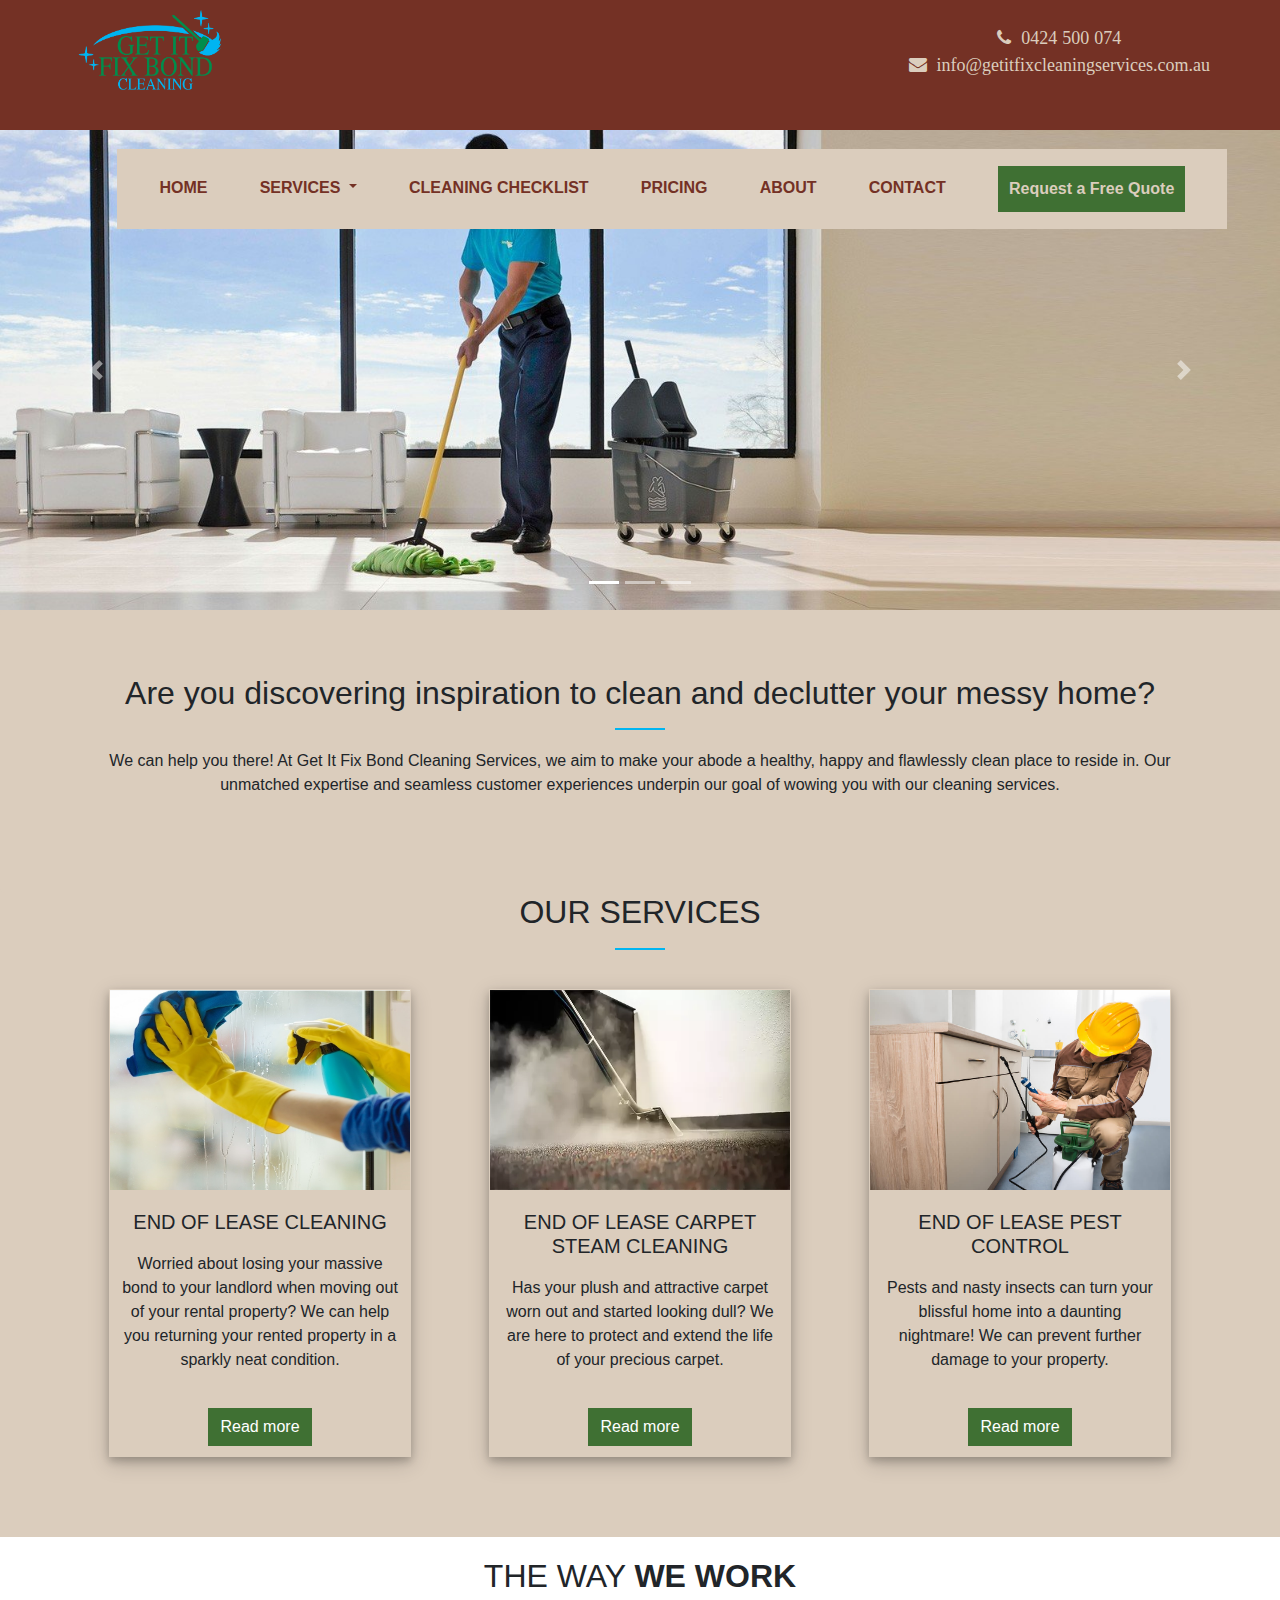
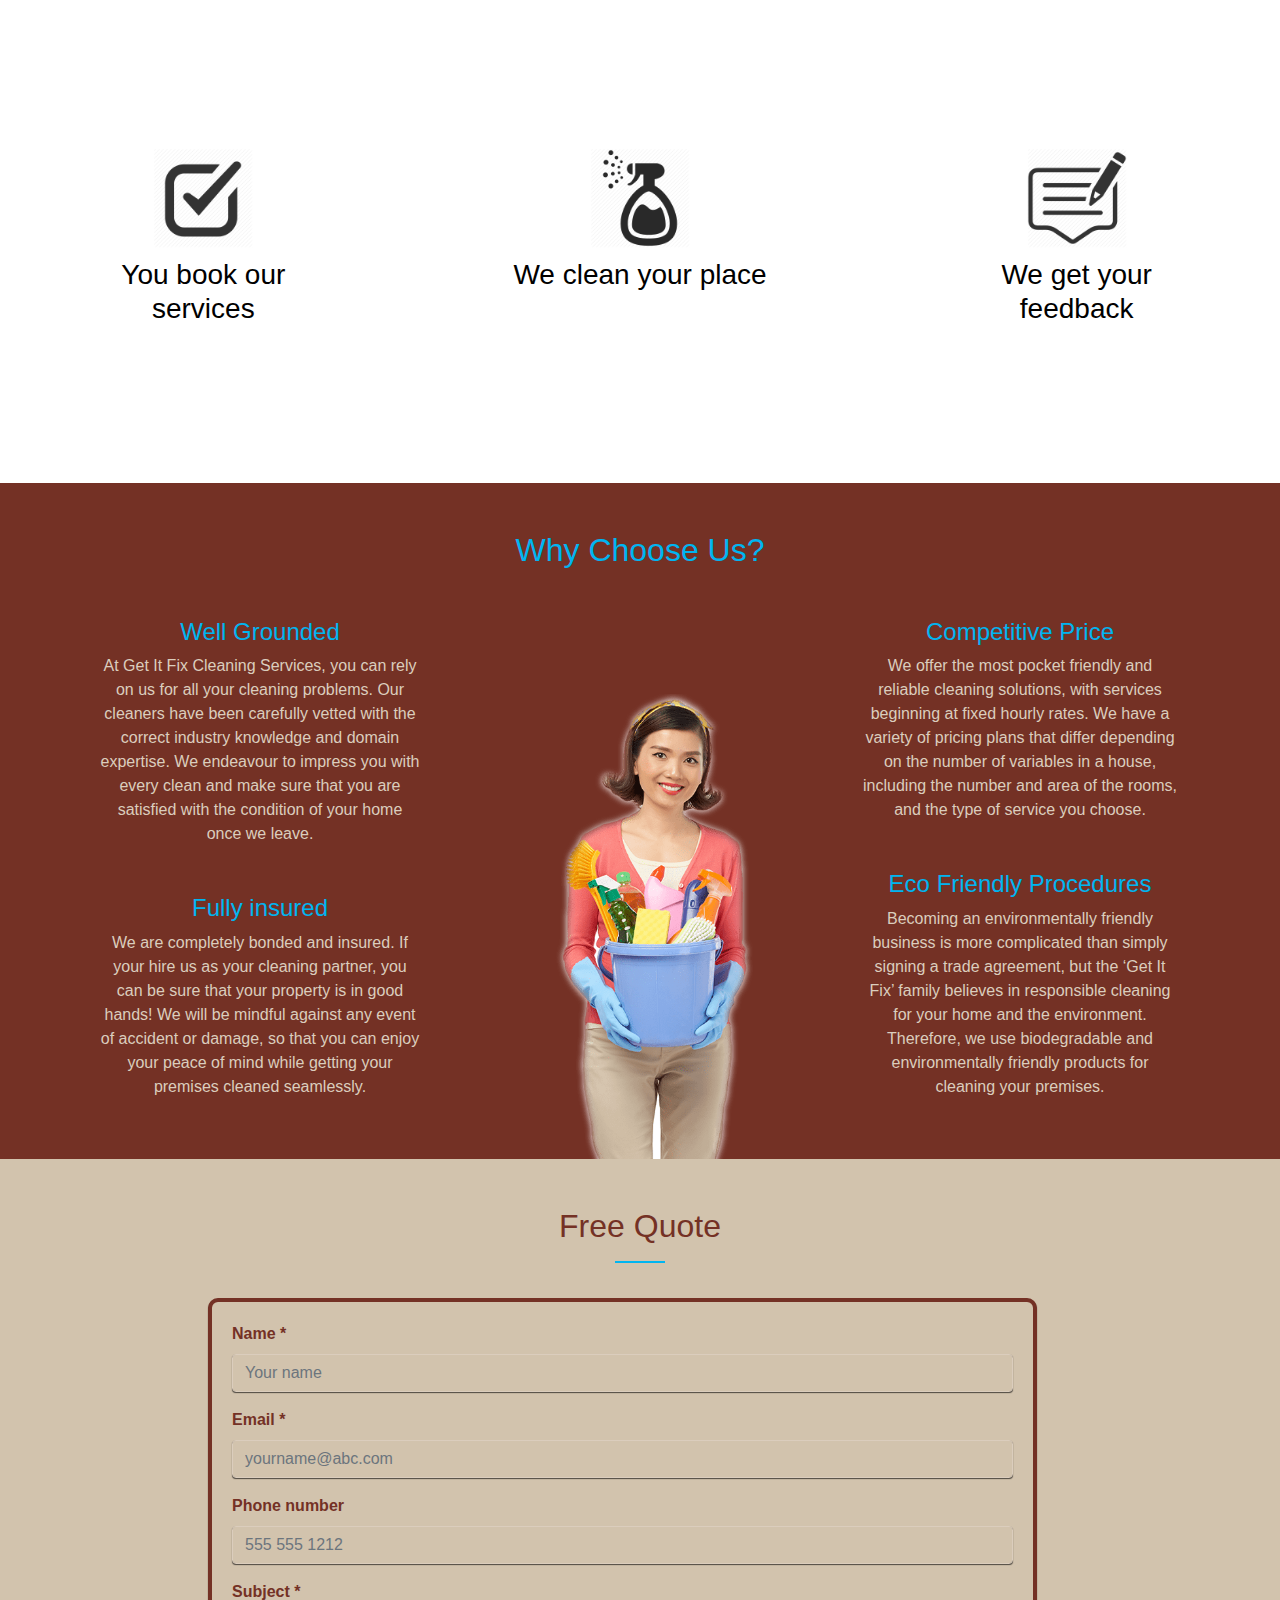
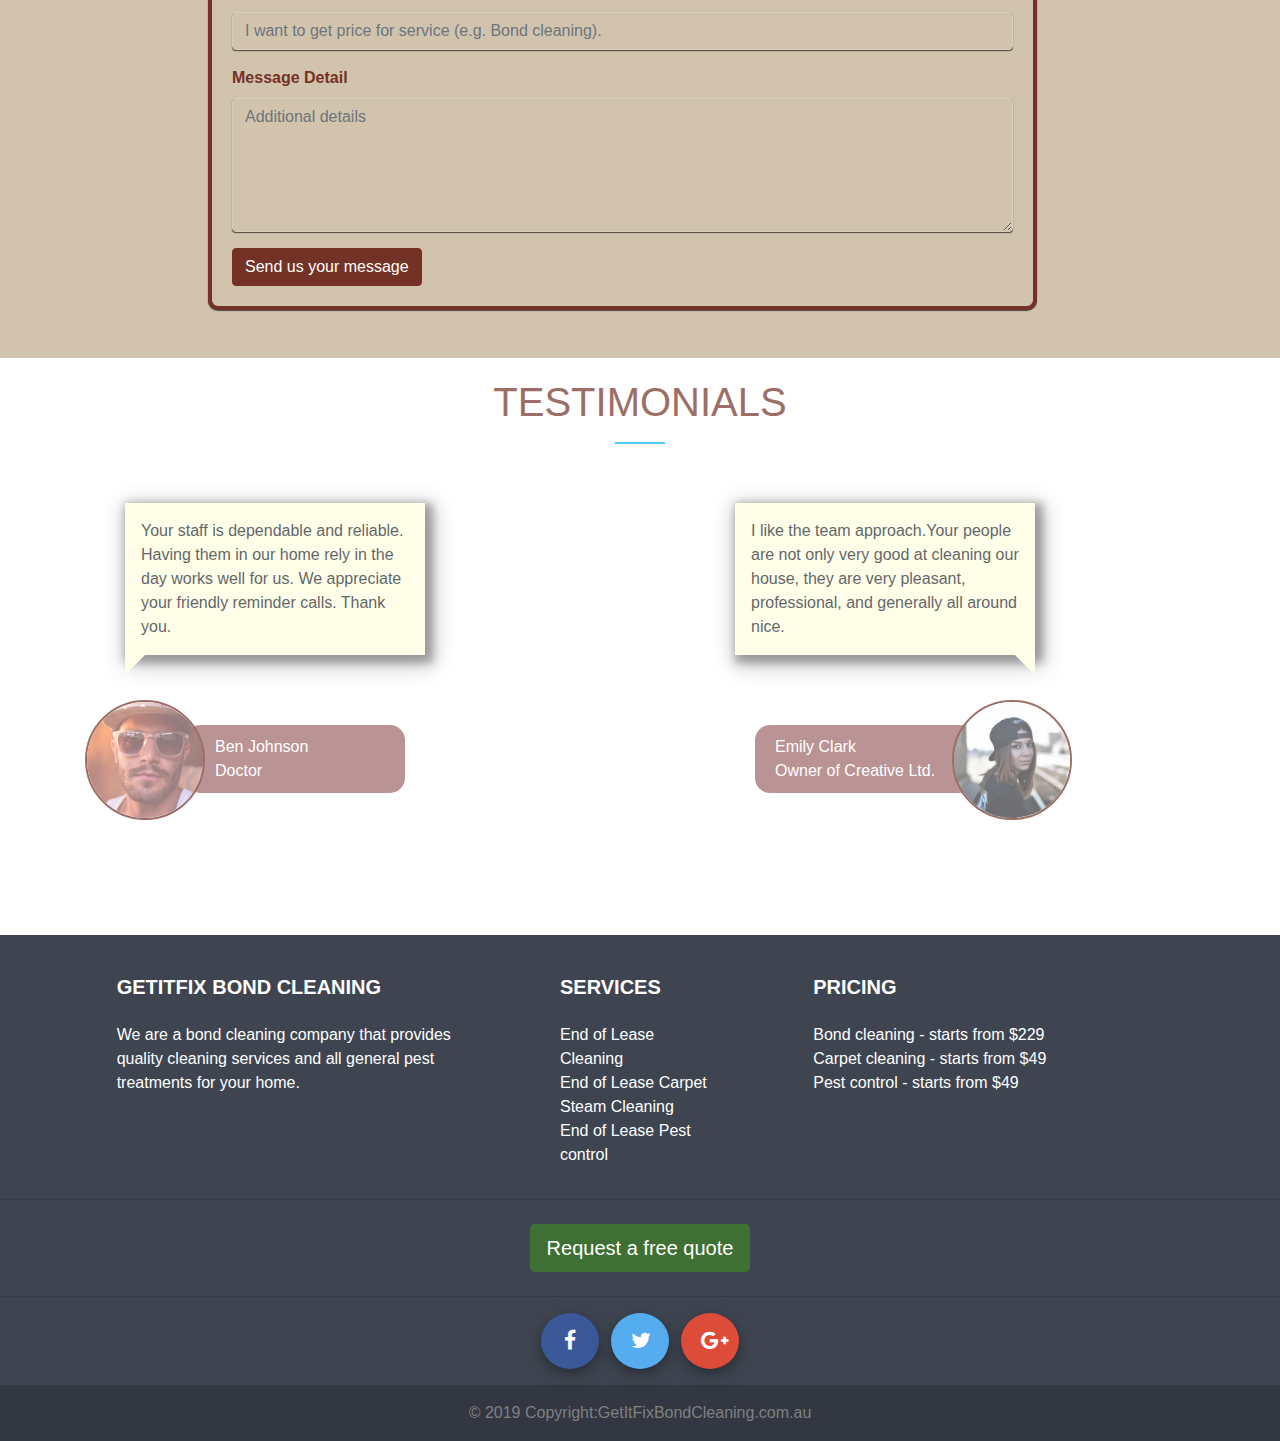
==== index.html @ a2b8c9aa "Final code checking such as giving some button links that were  missed" ====
<!doctype html>
<html>

<head>
    <meta charset="utf-8">
    <meta name="viewport" content="width=device-width, initial-scale=1.0">
    <title>GetItFix: Home</title>
    <link rel="stylesheet" type="text/css" href="css/style.css" />
    <link href="libs/bootstrap/css/bootstrap.min.css" rel="stylesheet">
    <link rel="stylesheet" href="css/responsive3.css" media="screen and (max-width: 1075px)" />
    <link rel="stylesheet" href="css/responsive2.css" media="screen and (max-width: 1024px)" />
    <link rel="stylesheet" href="css/responsive1.css" media="screen and (max-width: 768px)" />
    <link rel="stylesheet" href="css/responsive.css" media="screen and (max-width: 650px)" />
    <link rel="stylesheet" href="https://cdnjs.cloudflare.com/ajax/libs/font-awesome/4.7.0/css/font-awesome.min.css">
    <script src="libs/jquery-3.3.1.min.js"></script>
    <script type="text/javascript" src="js/index.js"></script>
    <script src="libs/bootstrap/js/bootstrap.min.js"></script>
    <!-- <script src="https://ajax.googleapis.com/ajax/libs/jquery/3.3.1/jquery.min.js"></script> -->


</head>

<body>  
  <div class="home-header">
            <div class="home-top-div">
              <div class="container">
              <div class="row">
                <div class="col-special text-center">
              <img class="home-page-logo float-md-left" src="images/logo_getitfix.png"> 
            </div>
            <div class="col-special text-center">
            <div class="home-top-info float-md-right">
                <div class="fa fa-phone">
                  <span style="margin-left: 5px;">0424 500 074</span>
            </div><br>
            <div class="fa fa-envelope">
            <span style="margin-left: 5px;">info@getitfixcleaningservices.com.au</div></span>          
          </div>
        </div>
        </div>
      </div>
    </div>

    <div class="container y">
  <nav class="navbar navbar-expand-md navbar-light container">
 <!--  <a class="navbar-brand" href="#"><img src="images/logo_getitfix.png" style="height: 100px; width: 100px;"> </a> -->
  <button class="navbar-toggler" type="button" data-toggle="collapse" data-target="#navbarNav" aria-controls="navbarNav" aria-expanded="false" aria-label="Toggle navigation">
    <span class="navbar-toggler-icon"></span>
  </button>
  <div class="collapse navbar-collapse" id="navbarNav">
    <ul id="menu-main-nav" class="navbar-nav nav-fill w-100">
     <li id="menu-item-42" class="nav-item menu-item menu-item-type-post_type menu-item-object-page menu-item-home current-menu-item page_item page-item-6 current_page_item menu-item-42"><a href="index.html" class="nav-link">HOME</a></li>
     <li id="menu-item-963" class="nav-item menu-item menu-item-type-post_type menu-item-object-page menu-item-963 dropdown"><a href="#" class="nav-link home-item-space dropdown-toggle" data-toggle="dropdown" data_target="dropdown_target">SERVICES
        <span class="caret"></span></a>
        <div class="dropdown-menu" aria-labelledby="dropdown_target">
          <a href="bond.html" class="dropdown-item">End of Lease Cleaning</a>
          <div class="dropdown-divider"></div>
          <a href="carpet.html" class="dropdown-item">End of Lease Carpet Steam Cleaning</a>
          <div class="dropdown-divider"></div>
          <a href="pest.html" class="dropdown-item">End of Lease Pest Control</a>
        </div>
      </li>
     <li id="menu-item-40" class="nav-item menu-item menu-item-type-post_type menu-item-object-page menu-item-40"><a href="checklist.html" class="nav-link">CLEANING CHECKLIST</a></li>
     <li id="menu-item-40" class="nav-item menu-item menu-item-type-post_type menu-item-object-page menu-item-40"><a href="pricing.html" class="nav-link">PRICING</a></li>
     <li id="menu-item-40" class="nav-item menu-item menu-item-type-post_type menu-item-object-page menu-item-40"><a href="about_us.html" class="nav-link">ABOUT</a></li>
     <li id="menu-item-40" class="nav-item menu-item menu-item-type-post_type menu-item-object-page menu-item-40"><a href="contact.html" class="nav-link">CONTACT</a></li>
     <li id="menu-item-40" class="nav-item menu-item menu-item-type-post_type menu-item-object-page menu-item-40 lifts"><a href="index.html" class="nav-link"><button id="request-button" class="request-button" type="submit">Request a Free Quote</button></a></li>
</ul>
</div>
</nav>
</div>
</div>
             <!-- <div class="col-xs-6 z"> -->
              <div id="carouselExampleIndicators" class="carousel slide" data-ride="carousel">
        <ol class="carousel-indicators">
          <li data-target="#carouselExampleIndicators" data-slide-to="0" class="active"></li>
          <li data-target="#carouselExampleIndicators" data-slide-to="1"></li>
          <li data-target="#carouselExampleIndicators" data-slide-to="2"></li>
        </ol>

        <div class="carousel-inner">
    <div class="carousel-item active">
      <img class="d-block w-100" src="images/steam.jpg" alt="First slide">
      <div class="carousel-caption d-none d-md-block">
        <!-- <h1>Bond Cleaning</h1> -->
      </div>
    </div>
    <div class="carousel-item">
      <img class="d-block w-100" src="images/c.jpg" alt="Second slide">
      <div class="carousel-caption d-none d-md-block">
        <!-- <h1>Carpet Cleaning</h1> -->
      </div>
    </div>
    <div class="carousel-item">
      <img class="d-block w-100" src="images/ti.jpg" alt="Third slide">
      <div class="carousel-caption d-none d-md-block">
        <!-- <h1>Pest Control</h1> -->
      </div>
    </div>
  </div>

        <a class="carousel-control-prev" href="#carouselExampleIndicators" role="button" data-slide="prev">
          <span class="carousel-control-prev-icon" aria-hidden="true"></span>
          <span class="sr-only">Previous</span>
        </a>
        <a class="carousel-control-next" href="#carouselExampleIndicators" role="button" data-slide="next">
          <span class="carousel-control-next-icon" aria-hidden="true"></span>
          <span class="sr-only">Next</span>
        </a>
      </div>
    <!-- end of first row div--> 


 <!-- <div class="row">  -->
    <!-- <div class="fixed-back"> -->
      <div class="home-back">
    <div class="jumbotron">
    <h2 class="container">Are you discovering inspiration to clean and declutter your messy home?</h2>
    <hr style="height:3px; width:50px; border-top:2px solid #00b5f1" />
<p class="container">We can help you there! At Get It Fix Bond Cleaning Services, we aim to make your abode a healthy, happy and flawlessly clean place to reside in. Our unmatched expertise and seamless customer experiences underpin our goal of wowing you with our cleaning services.</p>
</div>


      <div class="container">
        <div class="main-service-box">
<h2 style="text-align: center;">OUR SERVICES</h2>
<hr style="height:3px; width:50px; border-top:2px solid #00b5f1" />
       <div class="row">
      <div class="col-xs-4 col-sm-4 col-md-4 col-lg-4 block">
        <div class="div-services">
          <img src="images/servicess.jpeg" class="home-srv-img">
        <h5>END OF LEASE CLEANING</h5>
        <p>Worried about losing your massive bond to your landlord when moving out of your rental property? We can help you returning your rented property in a sparkly neat condition.</p>
        <button class="service-btn" onclick="window.location.href='bond.html'">Read more</button>
      </div>
    </div>
      <div class="col-xs-4 col-sm-4 col-md-4 col-lg-4 block">
        <div class="div-services">
          <img src="images/carpet-cleaning.png" class="home-srv-img">
        <h5>END OF LEASE CARPET STEAM CLEANING</h5>
        <p>Has your plush and attractive carpet worn out and started looking dull? We are here to protect and extend the life of your precious carpet.</p>
        <button class="service-btn" onclick="window.location.href='carpet.html'">Read more</button>
      </div>
      </div>
      <div class="col-xs-4 col-sm-4 col-md-4 col-lg-4 block">
        <div class="div-services">
          <img src="images/residential.jpg" class="home-srv-img">
        <h5>END OF LEASE PEST CONTROL</h5>
        <p>Pests and nasty insects can turn your blissful home into a daunting nightmare! We can prevent further damage to your property.</p>
        <button class="service-btn" onclick="window.location.href='pest.html'">Read more</button>
      </div>
      </div>
    </div>
  </div>

</div>
</div>


<!-- <div class="col-xs-6"> -->
 <div class="panel-transparent">
    <h2>THE WAY <span style="font-weight: bolder;">WE WORK</span></h2>
    <div class="row">
        <div class="col-md-4 block">
            <div class="circle">
              <img src="images/book.png" style="height: 100px; width: 100px; margin-top: 25px;">
                <h3>You book our services</h3>
            </div>
        </div>
        <div class="col-md-4 block">
            <div class="circle">
              <img src="images/cleann.png" style="height: 100px; width: 100px; margin-top: 25px;">
                <h3>We clean your place</h3>
            </div>
        </div>
        <div class="col-md-4 block">
            <div class="circle">
              <img src="images/feedy.png" style="height: 100px; width: 100px; margin-top: 25px;">
                <h3>We get your feedback</h3>
            </div>
        </div>
    </div>
</div>
<!-- </div> -->
<!-- </div> -->



<!--------------why choose us-------------->

 <div class="why">
  <h2>Why Choose Us?</h2>
  <div class="container" style="margin-top: 3rem;">
    <div class="row">
      <div class="col-md-4">
        <div class="col">
    <div class="row-md-6">
      <h4>Well Grounded</h4>
      <p>At Get It Fix Cleaning Services, you can rely on us for all your cleaning problems. Our cleaners have been carefully vetted with the correct industry knowledge and domain expertise. We endeavour to impress you with every clean and make sure that you are satisfied with the condition of your home once we leave.</p>
    </div>
    <div class="row-md-6" style="margin-top: 3rem;">
      <h4>Fully insured</h4>
      <p>We are completely bonded and insured. If your hire us as your cleaning partner, you can be sure that your property is in good hands! We will be mindful against any event of accident or damage, so that you can enjoy your peace of mind while getting your premises cleaned seamlessly.</p>
    </div>
  </div>
  </div>

    <div class="col-md-4">
      <img src="images/baby.png" class="why-img">
    </div>
    

    <div class="col-md-4">
      <div class="col">
        <div class="row-md-6">
      <h4>Competitive Price</h4>
      <p>We offer the most pocket friendly and reliable cleaning solutions, with services beginning at fixed hourly rates. We have a variety of pricing plans that differ depending on the number of variables in a house, including the number and area of the rooms, and the type of service you choose.</p>
    </div>
    <div class="row-md-6" style="margin-top: 3rem;">
      <h4>Eco Friendly Procedures</h4>
      <p>Becoming an environmentally friendly business is more complicated than simply signing a trade agreement, but the ‘Get It Fix’ family believes in responsible cleaning for your home and the environment. Therefore, we use biodegradable and environmentally friendly products for cleaning your premises.</p>
    </div>
  </div>
  </div>
  </div>
</div>
</div>
 
<!-- -----------------request form---------- -->
 <div class="request-form">
  <h2>Free Quote</h2>
  <hr style="height:3px; width:50px; border-top:2px solid #00b5f1" />
  <div class="request-area">
    <form id="myform">
   <!-- <form id="myform"> -->
    <div class="form-group">
      <label for="name">Name *</label>
      <input type="text" class="form-control" id="name" placeholder="Your name" name="name" maxlength="30">
    </div>
    <div class="form-group">
      <label for="email">Email *</label>
      <input type="email" class="form-control" id="email" placeholder="yourname@abc.com" name="email" maxlength="30">
    </div>
    <div class="form-group">
      <label for="phone">Phone number</label>
      <input type="number" class="form-control" id="phone" placeholder="555 555 1212" name="phone" maxlength="15">
    </div>
    <div class="form-group">
      <label for="subject">Subject *</label>
      <input type="text" class="form-control" id="subject" placeholder="I want to get price for service (e.g. Bond cleaning)." name="subject" maxlength="100">
    </div>
    <div class="form-group">
    <label for="detail">Message Detail</label>
      <textarea class="form-control" rows="5" id="detail" placeholder="Additional details" name="message" maxlength="300"></textarea>
    </div>
    <button type="button" id="submit" class="btn btn-whatever">Send us your message</button>
      
    </form>

  </div>
</div> 

<!-- ----------------Testimonials----------- -->

<div class="home-testimonials">
  <h1>TESTIMONIALS</h1>
  <hr style="height:3px; width:50px; border-top:2px solid #00b5f1" />
  <div class="container">
    <div class="row">
      <div class="col-md-6">
  <div class="talk-bubble tri-right btm-left">
  <div class="talktext">
    <p>Your staff is dependable and reliable. Having them in our home rely in the day works well for us. We appreciate your friendly reminder calls. Thank you.</p>
  </div>
</div>

  <div class="home-testimonials-base">
  <div class="home-testimonials-review">Ben Johnson <br> Doctor</div>
  <img class="rounded-circle home-round-img" src="images/ben.jpg">
</div>
</div>
  <div class="col-md-6">
    <div class="talk-bubble tri-right btm-right" style="margin-left: 80px;">
  <div class="talktext">
    <p>I like the team approach.Your people are not only very good at cleaning our house, they are very pleasant, professional, and generally all around nice.</p>
  </div></div>
  <div class="home-testimonials-base">
  <div class="home-testimonials-review1">Emily Clark <br>Owner of Creative Ltd.</div>
  <img class="rounded-circle home-round-img1" src="images/emily.jpg">
</div>
  </div>
</div>
</div>
</div>

<!-- Footer -->
 <footer class="page-footer font-small stylish-color-dark pt-4">
    <div class="container text-center text-md-left">

      <div class="row">

        <div class="col-md-4 mx-auto">

          <h5 class="font-weight-bold text-uppercase mt-3 mb-4">GetItFix Bond Cleaning</h5>
          <ul class="list-unstyled">
            <li>
          <a href="about_us.html">We are a bond cleaning company that provides quality cleaning services and all general pest treatments for your home.</a></li></ul>

        </div>

        <hr class="clearfix w-100 d-md-none">

        <div class="col-md-2 mx-auto">

          <h5 class="font-weight-bold text-uppercase mt-3 mb-4">Services</h5>

          <ul class="list-unstyled">
            <li>
              <a href="bond.html">End of Lease Cleaning</a>
            </li>
            <li>
              <a href="carpet.html">End of Lease Carpet Steam Cleaning</a>
            </li>
            <li>
              <a href="pest.html">End of Lease Pest control</a>
            </li>
            
          </ul>

        </div>
      <div class="col-md-4 mx-auto">
          <h5 class="font-weight-bold text-uppercase mt-3 mb-4">Pricing</h5>
          <ul class="list-unstyled">
            <li>
          <a href="pricing.html">Bond cleaning - starts from $229
            <br>
          Carpet cleaning - starts from $49
          <br>
          Pest control - starts from $49
        </a></li></ul>

        </div>
        
      </div>

    </div>

    <hr>

    <ul class="list-unstyled list-inline text-center py-2">
      
      <li class="list-inline-item">
        <a href="index.html" class="btn btn-footer btn-lg btn-rounded">Request a free quote</a>
      </li>
    </ul>

    <hr>

    <ul class="list-unstyled list-inline text-center">
      <li class="list-inline-item">
        <a href="#">
          <i class="fa fa-facebook fa-lg"> </i>
        </a>
      </li>
      <li class="list-inline-item">
        <a href="#">
          <i class="fa fa-twitter fa-lg"> </i>
        </a>
      </li>
      <li class="list-inline-item">
        <a href="#">
          <i class="fa fa-google-plus fa-lg"> </i>
        </a>
      </li>
     
    </ul>

    <div class="footer-copyright text-center py-3">© 2019 Copyright:GetItFixBondCleaning.com.au
    </div>

</footer> 
<!-- Footer -->

 </body>
  </html>
---- css/style.css ----
/*Home page developed by Pawandeep kaur*/
* {
    box-sizing: border-box;
}
 
html {
    width: 100%;
    min-height: 100%;
}
 
body {
    width: inherit;
    min-height: inherit;
    margin: 0;
    padding: 0;
    font-size: 1rem !important;
}

html, body {
    max-width: 100%;
    overflow-x: hidden;
}

.home-top-div {
  position: relative;
  width: 100%;
  height: auto;
  font-size: 18px;
  font-weight: bold;  
  background-color: #743125;
  padding: 0px 0px 20px 0px;
  color: #dbcdbd;
  /*background: linear-gradient(to right, rgb(139,195,74), rgb(0,128,0), rgb(0, 128, 64));*/
}

.home-top-info {
  margin-top: 25px;
}

.home-page-logo {
  height: 110px;
  width: 160px; 
  /*float: left; 
  margin-left: 4rem;*/
  padding: 5px 0px 15px 0px;
}


.z{
    height:500px;
}
.y{
    position:absolute;
    top:16.5%;
    left: 8%;
    z-index: 1000;
}

.home-item-space {
  margin-top: 10px;
}

.home-srv-img {
  height: 200px; 
  width: 300px;
}
.request-button {
  background-color: #3f7033;
  color: #dbcdbd;
  /*border-radius: 15px;*/
  border: 3px solid #3f7033;
  height: auto;
  padding: 8px;
  font-size: 16px;
  width: auto;
  font-weight: bold;
  /*margin-left: 10px;*/
}

.request-button:hover {
  background-color: #dbcdbd;
  color: #3f7033;

}

.lifts {
  margin-top: 0px !important;
}

.nav-item {
  margin-top: 10px;
}
.nav-item-fill-back {
  background-color: #3f7033 !important;
  color: #dbcdbd !important;
}
nav {
    /*width: 99%;*/
    height: 5em;
}
/* change navbar background */
.navbar {
  background: #dbcdbd !important;

}
/* change navbar-brand color */
/*.navbar a.navbar-brand {
  color: red;
  margin-left: 20px;
  margin-right: 50px;
}*/
/* change navbar-brand color on hover */
.navbar a.navbar-brand:hover {
  color: green;
}
/*  change navbar li colors, also active one but not disabled one */
.navbar ul.navbar-nav li.nav-item a.nav-link {
  color: #743125;
  font-weight: bold;
  /*margin-left: 20px;
  margin-right: 20px;
  *//*margin-top: 20px;*/
}

.home-item-space {
    margin-top: 0px !important;
}

.navbar .nav-item .dropdown-menu {
  background: #dbcdbd;  
    text-align: center !important;
}
.navbar .nav-item .dropdown-menu .dropdown-item {
  background: #dbcdbd;
}

.dropdown-divider {
  border-top: 1px solid #743125 !important;
}
/* change navbar-toggler inside lines color (stroke) */
.navbar-light span.navbar-toggler-icon {
  background-image: url("data:image/svg+xml;charset=utf8,%3Csvg viewBox='0 0 32 32' xmlns='http://www.w3.org/2000/svg'%3E%3Cpath stroke='#dbcdbd' stroke-width='2' stroke-linecap='round' stroke-miterlimit='10' d='M4 8h24M4 16h24M4 24h24'/%3E%3C/svg%3E");
  color: black;
}
/* change hamburger button border color */
.navbar-light .navbar-toggler {
  border-color: #dbcdbd !important;
}


.fixed-back { 
  width: 100%;
  min-height: 400px;
  background-image: url('http://getitfix.ictatjcub.com/images/buck.jpg');
  background-attachment: fixed;
  padding: 0px !important;
  margin: 0px !important;
  background-repeat: no-repeat;
  background-size: cover;
}

.jumbotron {
  background-color: #dbcdbd !important;
  margin: 0px !important;
  text-align: center;
  /*padding-left: ($spacer * .5) !important;
  padding-right: ($spacer * .5) !important;*/
}

.home-back {
  background-color: #dbcdbd !important;
}
/*.text-indent{
  margin-left: 7rem;
  margin-right: 7rem;
}*/

.jumbotron p {
  margin-bottom: 2rem;
}

.panel-transparent {
  background:  
    linear-gradient(
      rgba(0,0,0,0.3), 
      rgba(0,0,0,0.3)
    ),
    url('http://getitfix.ictatjcub.com/images/blue.jpg');
  width: 100%;
  min-height: 400px;
  background-attachment: fixed;
  padding: 0px !important;
  margin: 0px !important;
  background-repeat: no-repeat;
  background-size: cover;
}

.panel-transparent h2{
  /*background: rgba(122, 130, 136, 0.7)!important;*/
  text-align: center;
  padding: 20px;
}


.block {
    text-align: center;
    vertical-align: middle;
}
.circle {
    background: rgba(255, 255, 255, 0.5);
    border-radius: 50%;
    color: black;
    height: 300px;
    font-weight: bold;
    width: 300px;
    display: table;
    margin: 20px auto;
    margin-top: 5rem;
    margin-bottom: 5rem;
    padding: 20px;
}
.circle h3 {
    vertical-align: middle;
    margin-top: 10px;
}

.circle img {
    vertical-align: middle;
}

.first-block {
  margin-left: 7rem;
}

.second-block {
  margin-left: 3.5rem;
}

.main-service-box {
  /*margin-bottom: 5rem;*/
}
.services-box {
 height: 300px;
  width: auto;
  margin-left: 7rem;
  margin-right: 7rem;
  border: 1px solid red; 
}
.div-services {
  display: table;
  margin: 20px auto;
  height: auto;
  width: 300px;
  background-color: #dbcdbd;
  border: 1px solid #dbcdbd;
  text-align: center;
  z-index: 1000;
  box-shadow: 0 4px 8px 0 rgba(0, 0, 0, 0.2), 0 6px 20px 0 rgba(0, 0, 0, 0.19);
  margin-bottom: 5rem;
}

.div-services h5 {
  padding: 20px 20px 10px 20px;
}

.div-services p {
  padding: 0px 10px 20px 10px;
}

.service-btn {
    background-color: #3f7033;
    color: white;
    border: 2px solid #3f7033;
  padding: 5px 10px 5px 10px;
  margin-bottom: 10px;
}

.why {
  width: 100%;
  height: auto;
  background-color: #743125;
  color: #dbcdbd;
  text-align: center;
  padding-top: 3rem;
}

.why h2 {
  color: #00b5f1;
}

.why h4 {
  color: #00b5f1;
}

.why-img {
  margin-top: 3rem;
  width: 400px;
}

.request-form {
  width: 100%;
  height: auto;
  background-color: #d2c3ad;
  padding: 3rem;
}

.request-form h2{
  color: #743125;
  text-align: center;
}

.request-area {
}

.btn-whatever {
    background: #743125 !important;
    color: #ffffff;
    border-color: #743125 !important;
    font-size: 1rem !important;
}
form {
  width: 70%;
  height: auto;
  vertical-align: middle;
  margin-left: 10rem;
  margin-top: 2rem;
  border: 4px solid #743125;
  border-radius: 10px;
  padding: 20px;  
  background-color: #d2c3ad;
  box-shadow: 0 1px 1px 0 rgba(0, 0, 0, 0.4), 0 1px 1px 0 rgba(0, 0, 0, 0.35);
}

form label {
  color: #743125; 
  font-size: 1rem;
  font-weight: bold;
}

.form-control {
  background-color: #D2C3AD !important;
  border: 1px solid #dbcdbd !important;
  color: white !important;
  font-size: 1rem;
  box-shadow: 0 1px 1px 0 rgba(0, 0, 0, 0.4), 0 1px 1px 0 rgba(0, 0, 0, 0.35);
}


.home-testimonials {
  background-image: url('http://getitfix.ictatjcub.com/images/map.jpg');
  width: 100%;
  height: auto;
  background-repeat: no-repeat;
  background-size: cover;
  opacity: 0.7;
}

.home-testimonials h1{
  /*background: rgba(115, 38, 38, 0.7);*/
  text-align: center;
  padding-top: 20px;
  color: #743125;
}

.talk-bubble {
  margin: 40px;
  display: inline-block;
  position: relative;
  width: 300px;
  height: auto;
  background-color: lightyellow;
  box-shadow: 4px 4px 8px 4px rgba(0, 0, 0, 0.4), 4px 6px 20px 4px rgba(0, 0, 0, 0.35);
}

.tri-right.btm-left:after{
  content: ' ';
  position: absolute;
  width: 0;
  height: 0;
  left: 0px;
  right: auto;
  top: auto;
  bottom: -20px;
  border: 22px solid;
  border-color: transparent transparent transparent lightyellow;
}

.tri-right.btm-right:after{
  content: ' ';
  position: absolute;
  width: 0;
  height: 0;
  left: auto;
  right: 0px;
  bottom: -20px;
  border: 12px solid;
  border-color: lightyellow lightyellow transparent transparent;
}


.talktext{
  padding: 1em;
  text-align: left;
  line-height: 1.5em;
}
.talktext p{
  /* remove webkit p margins */
  -webkit-margin-before: 0em;
  -webkit-margin-after: 0em;
}

.col-special {
    flex: 0 0 50%;
    max-width: 50%;
}

.home-testimonials-review {
  position: relative;
  background: rgba(115, 38, 38, 0.7); 
  border-radius: 15px;
  color: white;
  width: 220px;
  padding: 10px 20px 10px 30px;
  margin: 30px 0px 0px 100px;
}

.home-testimonials-review1 {
  position: relative;
  background: rgba(115, 38, 38, 0.7); 
  border-radius: 15px;
  color: white;
  width: 220px;
  padding: 10px 20px 10px 20px;
  margin: 30px 0px 0px 100px;
}
.home-round-img {
  position: absolute;
  bottom: 7.2rem;
  height: 120px;
  border: 2px solid #743125;
}

.home-round-img1 {
  position: absolute;
  bottom: 7.2rem;
  left: 19.5rem;
  height: 120px;
  border: 2px solid #743125;
}

.home-testimonials-base {
  height: 210px;
  width: 170px;
}

/*---------start of footer------------*/
footer {
  background-color: #3e4551;
  color: white;
  width: 100%;
}

.footer-copyright {
  background-color: #323741;
  color: grey;
}

.footer-copyright a{
  color: white;
}

.list-unstyled a {
  color: white;
}

.btn-footer {
  background-color: #3f7033;
  border-color: #3f7033;
}

.btn-footer:hover {
  background-color: #323741;
  border: 3px solid #3f7033;
  color: #3f7033;
}

i {
  padding: 20px;
  width: 58px;
  text-align: center;
  color: white;
  border-radius: 50%;
  z-index: 1000;
  box-shadow: 0 4px 8px 0 rgba(0, 0, 0, 0.2), 0 6px 20px 0 rgba(0, 0, 0, 0.19);  
}

i:hover {
  box-shadow: 0 4px 8px 0 rgba(0, 0, 0, 0.35), 0 6px 20px 0 rgba(0, 0, 0, 0.25);
}
.fa-facebook {
  background-color: #3B5998;  
}

.fa-twitter {
  background-color: #55acee;
}

.fa-google-plus {
  background-color: #dd4b39;
  }





/*-----------------------------CONTACT US---------------------------------*/

.contact-top-div {
   background:  
    linear-gradient(
      rgba(63, 112, 51, 0.65), 
      rgba(63, 112, 51, 0.65)
    ),
    url('http://getitfix.ictatjcub.com/images/Contact-us1.jpg');
  height: 250px;
  width: 100%;
  background-repeat: no-repeat;
  background-size: cover;
  color: white;
}

.contact-top-div h1 {
  padding-top: 6rem;
}

.contact-us-div {
  width: 100%;
  height: auto;
  background-color: #dbcdbd;
  color: #743125;
  padding: 50px;
}

.contact-telephone{
  height: 140px;
}
.contact-control {
  width: 30%;
  height: 50px !important;
  border-radius: 5px;
  background-color: #dbcdbd;
  border: 2px solid #743125;
  margin: 40px 0px 0px 10px;
  padding: 10px !important;
}

.btn-contact {
  background: #743125 !important;
    color: #ffffff;
    border-color: #743125 !important;
    height: 50px;
    margin: -4px 0px 0px 10px;
}

.contact-get-back {
  background-color: #3f7033;
  width: 100%;
  text-align: center;
  padding: 30px;
  /*margin-top: 20px;*/
}

.contact-fill-form {
  width: 100%;
  height: auto;
  background-color: #dbcdbd;
  padding: 2rem;
}

.contact-head {
  text-align: center;
  color: #743125;
}

.contact-support {
  position: absolute;
  top: 0%;
  left: 0%;
  float: left;
  height: 196px;
  margin-left: 0px !important;
}

.contact-details {
  display: table;
  height: auto;
  width: 300px;
  text-align: center;
  z-index: 1000;
  padding: 20px;
      font-size: 2rem;
      color: #dbcdbd;
}
/*pest control css by lakhpreet singh*/
.pest-main-img{
  width: 100%;
  height: 250px;
  position: absolute;
}

.pest-top-div {
   background:  
    linear-gradient(
      rgba(63, 112, 51, 0.65), 
      rgba(63, 112, 51, 0.65)
    ),
    url('http://getitfix.ictatjcub.com/images/grass1.jpg');
  height: 250px;
  width: 100%;
  background-repeat: no-repeat;
  background-size: cover;
  color: white;
}

.pest-top-div h1 {
  padding-top: 6rem;
}

.pest-main-text {
  color: white;
  position: absolute;
  top: 5rem;
  left: 28rem;
  z-index: 1000;
  background-color: rgba(46, 51, 56, 0.3);
}

.pest-intro {
  padding: 3rem 0rem 3rem 0rem;
  background-color: #dbcdbd;
}


.pest-intro p {
  margin: 10px 0px 30px 0px;
  
}

.pest-slideshow {
  background-color: #dbcdbd;
}

.pest-work {
  background-color: #743125;
  color: white;
  text-align: center;
  padding: 20px;
}

.pest-work span{
  color: lightgrey;
  font-size: 20px;
}


.slideshow-container {
    max-width: 1000px;

    position: relative;
    margin: auto;
  }

    .active {
    background-color: #717171;
  }


 .fade {
    -webkit-animation-name: fade;
    -webkit-animation-duration: 2.0s;
    animation-name: fade;
    animation-duration: 2.0s;
  }

  @-webkit-keyframes fade {
    from {opacity: .9}
    to {opacity: 1}
  }

  @keyframes fade {
    from {opacity: .4}
    to {opacity: 1}
  }


  @media only screen and (max-width: 300px) {
 .text {font-size: 11px}
  }
  {
  display: table;
  margin: 10px auto;
  height: auto;
  width: 250px;
  background-color: #f5f2ef;
  border: 1px solid #ebe5e0;
  text-align: center;
  z-index: 1000;
  box-shadow: 0 4px 8px 0 rgba(0, 0, 0, 0.2), 0 6px 20px 0 rgba(0, 0, 0, 0.19);

}

.pest-work1{
  display: table;
  margin: 10px auto;
  height: 300px;
  width: 250px;
  background-color: #dbcdbd;
  border: 1px solid #ebe5e0;
  text-align: left;
  box-shadow: 0 4px 8px 0 rgba(0,0,0,0.2), 0 6px 20px 0 rgba(0,0,0,0.19);
  z-index: 1000;
  font-size: 14px;
  margin-bottom: 2rem;
  margin-top: 4rem;
}

.pest-work1 h5 {
  padding: 20px 20px 10px 20px;
  background-color: #3f7033;
  color: white;
}



.pest-work1 p {
  padding: 0px 10px 10px 10px;

  /*background-color: lightgrey;*/
  } 
  .pest-pic{
    width: 100%;
    height: auto;
  }
  .pest-work2{

    background-color: #dbcdbd;
  }



/*------------------pricing starts-----------------*/



.pricing-main-img{
  width: 100%;
  height: 250px;
  position: absolute;
}

.pricing-table {
  background-color: #dbcdbd;
  padding: 50px;
}
.pricing-top-div {
  padding-top: 6rem;
}
.pricing-top-div {
  background:  
    linear-gradient(
      rgba(51, 102, 255, 0.65), 
      rgba(63, 112, 51, 0.65)
    ),
    url('http://getitfix.ictatjcub.com/images/pricing7.jpg');
  height: 250px;
  width: 100%;
  background-repeat: no-repeat;
  background-size: cover;
  color: white;
}

.pricing-main-text {
  color: #743125;
  position: absolute;
  top: 5rem;
  left: 35rem;
  z-index: 1000;
  

}

.pricing-main {
  margin: 20px;
  text-align: center;
  text-align: left;
  margin-top: 3rem;
  margin-bottom: 3rem;
  
}



.pricing1{
  display: table;
  margin: 10px auto;
  height: 280px;
  width: 250px;
  background-color: #f5f2ef;
  border: 1px solid #ebe5e0;
  text-align: left;
  box-shadow: 0 4px 8px 0 rgba(0,0,0,0.2), 0 6px 20px 0 rgba(0,0,0,0.19);
  z-index: 1000;
  font-size: 14px;
  margin-bottom: 2rem;
  margin-top: 4rem;
}

.pricing1 h5 {
  padding: 20px 20px 10px 20px;
  background-color: grey;
}

.pricing-color{
  color: #dbcdbd;
  background-color: #743125;
  text-align: center;
  padding: 30px;
}


.pricing1 p {
  padding: 0px 10px 10px 10px;
}

table {
  font-family: arial, sans-serif;
  border-collapse: collapse;
  width: 100%;
}
th{
  color: #743125;
  font-weight: 600;
}

td, th {
  border: 3px solid #743125;
  text-align: left;
  padding: 8px;
}

tr:nth-child(even) {
  background-color: #c0a48c;
}

.pricing-text {
  margin: 20px;
  text-align: center;
  text-align: left;
  margin-top: 3rem;
}


.pricing-text p {
  margin: 10px 0px 30px 0px;
  
}
.pricing-pest{
  float: right;

}

}
.pricing-cleaning{
  float: right;

}

}
.pricing-lawn{
  float: right;

}

/*carpet cleaning done by manjeet kaur*/
.carpet-top-div {
   background:  
    linear-gradient(
      rgba(63, 112, 51, 0.65), 
      rgba(0, 102, 204, 0.65)
    ),
    url('http://getitfix.ictatjcub.com/images/bond51.jpg');
  height: 250px;
  width: 100%;
  background-repeat: no-repeat;
  background-size: cover;
  color: white;
}

.carpet-top-div h1 {
  padding-top: 6rem;
}

.carpet-intro-div {  
  padding: 3rem 0rem 3rem 0rem;
  background-color: #dbcdbd;
}

.carpet-main-img{
  width :100%;
  height :250px;
  position: absolute;
}


.carpet-top-div{
  width: 100%;
  height: 250px;
  background-color: #dcbdbd;
}

.carpet-vacuum-div {
    overflow: hidden;
}
.carpet-vacuum-img {
    float: right;
    width: 180px;
    height: 360px;
    background-color: #3F7033;
}
.carpet-vacuum-text-div {
    overflow: hidden;
    height: 360px;
    background-color: #3F7033;
}

.carpet-vacuum-text {
    margin-top: 20px;
    height: 320px;
    padding: 90px 50px 20px 150px;
    background-color: #dbcdbd;
    font-size: 1.75rem;
}

.vacuumpic {
    height: 360;
    width: 180;
    position: absolute;
}

.carpet-price-starsts{
  padding:30px;
  text-align: center;
  background-color:#743125;
  color: #dbcdbd;
}
.carpet-price{  
  background-color: #3F7033;
  width: auto;
  margin-left: 15rem;
    font-size: 1.75rem;
    padding: 10px 20px 10px 20px;

  color: #dbcdbd;
  border: 3px solid #3F7033;
}
.carpet-price:hover{
background-color: #dbcdbd;
  color: #3F7033;
  /*font-weight: bold;*/
}
.carpet-process{
  background-color:#dbcdbd;
    padding-top: 20px;
}
.carpet-work-process{
  display: table;
  margin: 20px auto;
  height: 400px;
  width: 300px;
  background-color: #dbcdbd;
  border: 1px solid #dbcdbd;
  text-align: center;
  z-index: 1000;
  box-shadow: 0 4px 8px 0 rgba(0, 0, 0, 0.2), 0 6px 20px 0 rgba(0, 0, 0, 0.19);
  margin-bottom: 5rem;
}

.carpet-work-process h5 {
  padding: 20px 20px 10px 20px;
}
.carpet-work-process p {
  padding: 0px 10px 20px 10px;
}
.process-heading{
  text-align: center;
  padding: 14px 30px;
  margin-top: 20px;
}
.carpet-process-img{
  height: 200px; 
    width: 300px;
}


/*..........bond cleaning..............*/
.bond-main-img{
  width :100%;
  height :250px;
  position: absolute;
}
.bond-top-div{
  background:  
    linear-gradient(
      rgba(63, 112, 51, 0.65), 
      rgba(0, 102, 204, 0.65)
    ),
    url('http://getitfix.ictatjcub.com/images/bond-cleaning-back.jpg');
  height: 250px;
  width: 100%;
  background-repeat: no-repeat;
  background-size: cover;
  color: white;
}

.bond-top-div h1 {
  padding-top: 6rem;
}

.bond-main-text{
  color: white;
  position: absolute;
  top: 5rem;
  left: 29rem;
  z-index: 1000;
  background-color: rgba(46, 51, 56, 0.3);
}

.bond-faq-ques {
  display: table;
  height: auto;
  width: 100%;
  background-color: #c0a48c;
  border: 1px solid #dbcdbd;
  text-align: center;
  z-index: 1000;
  box-shadow: 0 4px 8px 0 rgba(0, 0, 0, 0.2), 0 6px 20px 0 rgba(0, 0, 0, 0.05);
  /*margin-bottom: 1rem;*/
  padding: 10px;
}

.bond-faq-ans {
  display: table;
  height: auto;
  width: 100%;
  background-color: #c0a48c;
  border: 1px solid #dbcdbd;
  text-align: center;
  z-index: 1000;
  box-shadow: 0 4px 8px 0 rgba(0, 0, 0, 0.2), 0 6px 20px 0 rgba(0, 0, 0, 0.05);
  margin-bottom: 1rem;
  padding: 10px;
}

.bond-intro{
  padding: 3rem 0rem 3rem 0rem;
  background-color: #dbcdbd;
}
.bond-main-img{
  width :100%;
  height :250px;
  position: absolute;
}
.bond-services{
    background:  
    linear-gradient(
      rgba(204, 153, 0, 0.45), 
      rgba(153, 204, 255, 0.45)
    ),
    url('http://getitfix.ictatjcub.com/images/banner1.jpg');
      height: auto;
  width: 100%;
  background-repeat: no-repeat;
  background-size: cover;
  

}
.bond-service-heading{
  padding: 2rem 0rem 2rem 0rem;
    background-color: #743125;
    color: #dbcdbd;
}
.bond-services-list{
    font-weight: 600;
    padding: 2rem 0rem 2rem 30rem;
}
.bond-images{
  height: 30px;
  width: 30px;
  margin-right: 20px;
}

.bond-services-ul li{
  list-style: none;
  margin-bottom: 20px;
  font-size: 1.45rem;
  opacity: 2000;
}
.bond-quote{
  padding: 2rem 0rem 2rem 0rem;
  background-color: #743125;
  color: #dbcdbd;
  align-content: center;
}
.bond-quote-button{
  background-color: #3F7033;
  border: 3px solid #3F7033;
  color: #dbcdbd;
  margin: 20px 0px 0px 35px;
  padding: 15px  15px 15px 15px;
}

.bond-quote-button:hover {
  background-color: #743125;
  color: #3F7033;
  font-weight: bold;
}

.bond-faq{
  background-color: #dbcdbd;
  padding-bottom: 2rem;
}
.bond-faq-heading{
  padding: 2rem 0rem 2rem 0rem;
  text-align: center;
}
.bond-faq-list{
      margin: 10px 0px 0px 10px;
    display: inline-block;
    
}

.bond-faq-list h5{
  float: left;
}
/*.bond-faq-content{
  background-color: #3F7033;
  border: 1px solid #dbcdbd;
  z-index: 1000;
  box-shadow: 0 4px 8px 0 rgba(0, 0, 0, 0.2), 0 6px 20px 0 rgba(0, 0, 0, 0.19);
}*/
.bond-faq-content P{
  padding: 0px 10px 20px 10px;
} 
.bond-faq-btnS{
  background-color: #3F7033;
  color: #dbcdbd;
  float: right;
  margin: 0px 10px 0px 10px;
}
/*about-us done by ninderpal*/
/*bug fixing and responsiveness done by Pawandeep kaur*/

.about-top-div {
  background:  
    linear-gradient(
      rgba(0, 204, 255, 0.65), 
      rgba(204, 153, 0, 0.65)
    ),
    url('http://getitfix.ictatjcub.com/images/slide2.jpg');
  height: 250px;
  width: 100%;
  background-repeat: no-repeat;
  background-size: cover;
  color: white;
}

.about-top-div h1 {
  padding-top: 6rem;
}

.about-intro-img {
  height: 300px;
  width: 100%;
}


.about-into-head{
    padding-top: 30px; 
}

.about-intro-img{
  color: #3f7033;
    padding-top: 50px;
    height: 300px;
    width: 100%; 
    margin-bottom: 2rem;
}

.list-head{
  color: #3f7033;
  position: absolute;
  top: 5rem;
  left: 28rem;
  z-index: 1000;
  background-color: rgba(46, 51, 56, 0.3);
}

.about-intro-div {
  background-color: #dbcdbd;
  
}

.about-why-us-div {
  background-color: #dbcdbd;
}
.about-into-head2{
    padding-top: 50px; 
}

.about-intro-img2{
  height: 300px;
  width: 100%;
  padding-bottom: 50px;
  opacity: 10;
}

.footer {
  position: fixed;
  left: 0;
  bottom: 0;
  width: 100%;
  background-color: red;
  color: white;
  text-align: center;
}

.footer-about{
  left: 0;
  bottom: 0;
  width: 100%;
  background-color: rgb(150, 103, 105);
  color: white;
  text-align: center;
  background-color: #743125

}
.about-button {
  background-color: #3f7033 ;
  color: #dbcdbd ;
  border: 2px solid #3f7033 ;
  height: auto;
  padding: 10px;
  font-size: 1.45rem;
  width: auto;

}

.about-workers-text {
  margin-top: 3rem;
}
.about-workers {
  background-color: #dbcdbd;
  padding-top: 2rem;
}

.button-back{
  background-color: #743125;
  padding: 20px 0px 20px 0px;
  color: white;
}


.about-button:hover {
  background-color: #743125;
}

.about-full-image {
  width:100%;
  height: 500px;
}

.footer-about
{
  background-color: ##3f7033 !important;

}



/*checklist bug fixing done by Pawandeep kaur*/


.Checklist-top-div {
   background:  
    linear-gradient(
      rgba(51, 51, 204, 0.65), 
      rgba(0, 153, 51, 0.65)
    ),
    url('http://getitfix.ictatjcub.com/images/service2.jpg');
  height: 250px;
  width: 100%;
  background-repeat: no-repeat;
  background-size: cover;
  color: white;
}

.Checklist-top-div h1 {
  padding-top: 6rem;
}

.check-head{
  padding: 20px;
  background-color: #743125;
  color: #dbcdbd;
}

.checklist-head{
  padding: 20px 0px 0px 20px;
    }

.checklist-img {
  /*border: 2px solid red;*/
  height: 300px;
  width: 300px;
  margin: 0px 0px 20px 0px;
}

.list-img1{
  height:400px;
 padding-top: 20px;

}

.list-img2{
  padding-top: 20px;
  width: 100%;
  height:300px;
}
.checklist1{
  background-color: #dbcdbd;
  padding: 20px 0px 20px 0px;
}

.checklist2{
  background-color: #c0a48c;
  padding: 20px 0px 20px 0px;
}
---- css/responsive3.css ----
.pest-work1 {
    width: 220px;
}

.bond-services-list{  
    padding: 2rem 0rem 2rem 15rem;
}
@media screen and (max-width : 1075px)  {
.y {
	left: 4%;
	top: 16.5%; 
}
}
---- css/responsive2.css ----
@media only screen 
and (min-device-width : 1024px) 
and (max-device-width : 1366px)  {
    .y {
    top: 7.25%;
    left: 4%;
}

.pest-work1 {
    width: 220px;
}

.bond-services-list{  
    padding: 2rem 0rem 2rem 10rem;
}

.carpet-vacuum-text {
    padding: 80px 50px 20px 60px;
    font-size: 1.75rem;
}

.carpet-price {
    background-color: #3F7033;
    width: auto;
    margin-left: 15rem;
    font-size: 1.75rem;
    padding: 10px 20px 10px 20px;
}
}

@media screen and (max-width : 1023px)  {
    .y {
	left: 4%;
	top: 16.5%; 
}
}

@media screen and (max-width: 1010px) {
.y {
    left: 2%;
	top: 16.5%; 
}
}

@media screen and (max-width: 991px) {
.y {
    left: 12%;
	top: 16.5%; 
}

.col-md-4 {
    flex: 1 0 100%;
    max-width: 100%;
}

.div-services {
    width: 500px;
}

.home-srv-img {
  height: 300px; 
  width: 500px;
}

.carpet-vacuum-text {
    padding: 50px 50px 20px 100px;
}

form {
    width: 90%;
    margin-left: 2rem;
}

.col-md-3 {
    -ms-flex: 0 0 25%;
    flex: 0 0 50%;
    max-width: 50%;
}

.pest-work1 {
    width: 300px;
}
}

@media screen and (max-width: 910px) {

.carpet-vacuum-text {
    padding: 30px 50px 20px 60px;
}
}

@media screen and (max-width: 850px) {
.y {
    left: 8%;
	top: 16.5%; 
}

.bond-services-list{  
    padding: 2rem 0rem 2rem 5rem;
}

.carpet-vacuum-text {
    padding: 50px 50px 20px 60px;
}

.carpet-price {
    margin-left: 10rem;
}
}
---- css/responsive1.css ----
@media only screen 
and (min-device-width : 768px) 
and (max-device-width : 1024px)  {

body {
    font-size: 1.45rem !important;
}

.home-header {
    font-size: 1rem !important;    
}
    .y {
    top: 9.5%;
    left: 3%;
}

.col-md-4 {
    flex: 1 0 100%;
    max-width: 100%;
}

.div-services {
    width: 500px;
}

.home-srv-img {
  height: 300px; 
  width: 500px;
}

form {
    width: 90%;
    margin-left: 2rem;
}

form label {
    font-size: 1.45rem !important;
}

.form-control {
    font-size: 1.45rem !important;
}

.btn-whatever {
     font-size: 1.45rem !important;
}

.col-md-6 {
    flex: 0 0 100%;
    max-width: 100%;
    }

.talk-bubble {
    margin: 40px 40px 40px 80px;
    width: 500px;
    }

.home-round-img {
    bottom: 5.2rem;
    left: 5rem;
    height: 150px;
}

.home-testimonials-review {
    margin: 30px 0px 0px 185px;
    font-size: 1.75rem;
}

.home-testimonials-review1 {
    margin: 30px 0px 0px 115px;
    font-size: 1.75rem;
    width: 350px;
}

.home-round-img1 {
    position: absolute;
    bottom: 4.5rem;
    /*left: : 28rem !important;*/
    height: 170px;
    left: 28rem;
    border: 2px solid #743125;
}

.col-md-3 {
    -ms-flex: 0 0 25%;
    flex: 0 0 50%;
    max-width: 50%;
}

.bond-services-list{  
    padding: 2rem 0rem 2rem 0rem;
}

.pest-work1 {
    width: 300px;
}

.carpet-vacuum-text {
    padding: 80px 50px 20px 60px;
    font-size: 1.75rem;
}

.carpet-price {
    background-color: #3F7033;
    width: auto;
    margin-left: 8rem;
    font-size: 1.75rem;
    padding: 10px 20px 10px 20px;
}

.about-full-image {
    height: 400px;
}

.about-workers-text {
    margin-top: 0rem;
}

.about-intro-img2 {
    height: 300px;
    width: 85%;
    padding: 0px 0px 30px 70px;
    opacity: 10;
}

.about-intro-img {
    padding: 30px 0px 30px 50px;
    height: 300px;
    width: 85%;
    margin-bottom: 2rem;
}
}

@media screen and (max-width: 767px) {

.col-special {
    flex: 0 0 100%;
    max-width: 100%;
}

.navbar-toggler {
        display:block;
    }

nav {
    width: 0% !important;
    height: 0em !important;
}

.navbar {
    background: #743125 !important;
}

.request-button {
	padding: 5px !important;
}

.y {
    position: absolute;
    top: 16.5%;
    left: 30% !important;
}

.navbar-collapse {
    background: #dbcdbd;
        padding: 10px 220px 10px 50px;
    position: absolute;
    right: 1px;
    top: 30px;
    box-shadow: 0 4px 8px 0 rgba(0, 0, 0, 0.2), 0 6px 20px 0 rgba(0, 0, 0, 0.19);
    z-index: 1000;
    /*padding: 20px;
    float: left;
    position: absolute;
    top: 205% !important;
    left: -80%;*/
}

#menu-main-nav {
	margin-left: 85px;
}

.pest-work1 {
    width: 250px;
}

.carpet-price {
    margin-left: 5rem;
}

.about-full-image {
    height: 400px;
}
}
---- css/responsive.css ----
/*.navbar ul.navbar-nav li.nav-item a.nav-link {  
  margin-left: 10px !important;
  margin-right: 10px !important;
  margin-top: 20px;
}*/

    /* Force table to not be like tables anymore */
nav {
    width: 0% !important;
    height: 0em !important;
}

.navbar {
    background: #743125 !important;
}

.request-button {
	padding: 5px !important;
}

.y {
    position: absolute;
    top: 16.5%;
    left: 30% !important;
}

.navbar-collapse {
    background: #dbcdbd;
        padding: 10px 180px 10px 50px;
    position: absolute;
    right: 0px;
    top: 30px;
    box-shadow: 0 4px 8px 0 rgba(0, 0, 0, 0.2), 0 6px 20px 0 rgba(0, 0, 0, 0.19);
    z-index: 1000;
}

#menu-main-nav {
	margin-left: 50px;
}

.div-services {
    width: 300px;
}

.home-srv-img {
  height: 200px; 
  width: 300px;
}

.col-md-3 {
    flex: 0 0 100%;
    max-width: 100%;
}

.carpet-top-div h1 {
    padding-top: 3rem;
}

.pest-work1 {
    width: 300px;
}

.carpet-price {
    margin-left: 3rem;
}

.about-full-image {
    height: 300px;
}

@media screen and (max-width: 575px) {
.carpet-price {
    margin-left: 0.5rem;
    font-size: 1.45rem;
}

.carpet-vacuum-text {
    font-size: 1.45rem;
}

.bond-services-list{  
    padding: 2rem 0rem 2rem 2rem;
}

.contact-control {
  width: 80%;
  height: 50px !important;
  border-radius: 5px;
  background-color: #dbcdbd;
  border: 2px solid #743125;
  margin: 40px 0px 0px 10px;
  padding: 10px !important;
}

.contact-support {
    display: none;
}
.btn-contact {
    margin-top: 20px;
}

}

@media screen and (max-width: 477px) { 
.carpet-price {
    margin-left: 0.5rem;
    font-size: 1.25rem;
}

.carpet-vacuum-text {
    font-size: 1.25rem;
}

.about-full-image {
    height: 200px;
}
}
@media screen and (max-width: 430px) {
.navbar-collapse {
        padding: 10px 120px 10px 50px;
}

.contact-control {
  width: 80%;
  height: 50px !important;
  border-radius: 5px;
  background-color: #dbcdbd;
  border: 2px solid #743125;
  margin: 40px 0px 0px 10px;
  padding: 10px !important;
}

.contact-support {
    display: none;
}
.btn-contact {
    margin-top: 20px;
}
.div-services {
    width: 300px;
}

.home-srv-img {
  height: 200px; 
  width: 300px;
}

.bond-services-list{  
    padding: 2rem 0rem 2rem 0rem;
}

form {
    width: 100%;
    margin-left: 0rem;
}

.home-testimonials-review1 {
    margin: 30px 0px 0px 30px;
}

.home-round-img1 {
    left: 15rem;
}


.carpet-vacuum-img {
    width: 150px;
}

.carpet-vacuum-text {
    padding: 80px 20px 20px 20px;
}

.carpet-price{ 
    margin-left: 10px;
}

.about-workers-text {
    margin-top: 0rem;
}

.about-button {
    margin-top: 20px;
}
}

@media screen and (max-width: 380px) {
.home-testimonials-review1 {
    margin: 30px 0px 0px 20px;
}

.home-round-img1 {
    left: 14rem;
}

.talk-bubble {
    margin: 20px;
    width: 230px;
}

.carpet-price{ 
    margin-left: 10px;
}
}

@media screen and (max-width: 360px) {

.home-round-img {
    left: 2.5rem;
}

.home-testimonials-review {
    width: 200px;
    padding: 10px 20px 10px 55px;
}

.talk-bubble {
    margin: 40px;
}

.carpet-vacuum-text {
    padding: 50px 20px 20px 20px;
}

.bond-services-list{  
    padding: 2rem 0rem 2rem 0rem;
}
}

@media screen and (max-width: 320px) {
.talk-bubble {
    margin: 20px;
    width: 200px;
}

.home-round-img {
    left: 1.5rem;
}

.home-testimonials-review {
    width: 160px;
    padding: 10px 20px 10px 40px;
}

.home-round-img1 {
    left: 11.5rem;
    bottom: 6.5rem;
}

.home-testimonials-review1 {
    width: 180px;
}

.carpet-price{ 
    margin-left: 10px;
    font-size: 1.15rem;
}

.carpet-vacuum-text {
    font-size: 1.15rem;
}
}
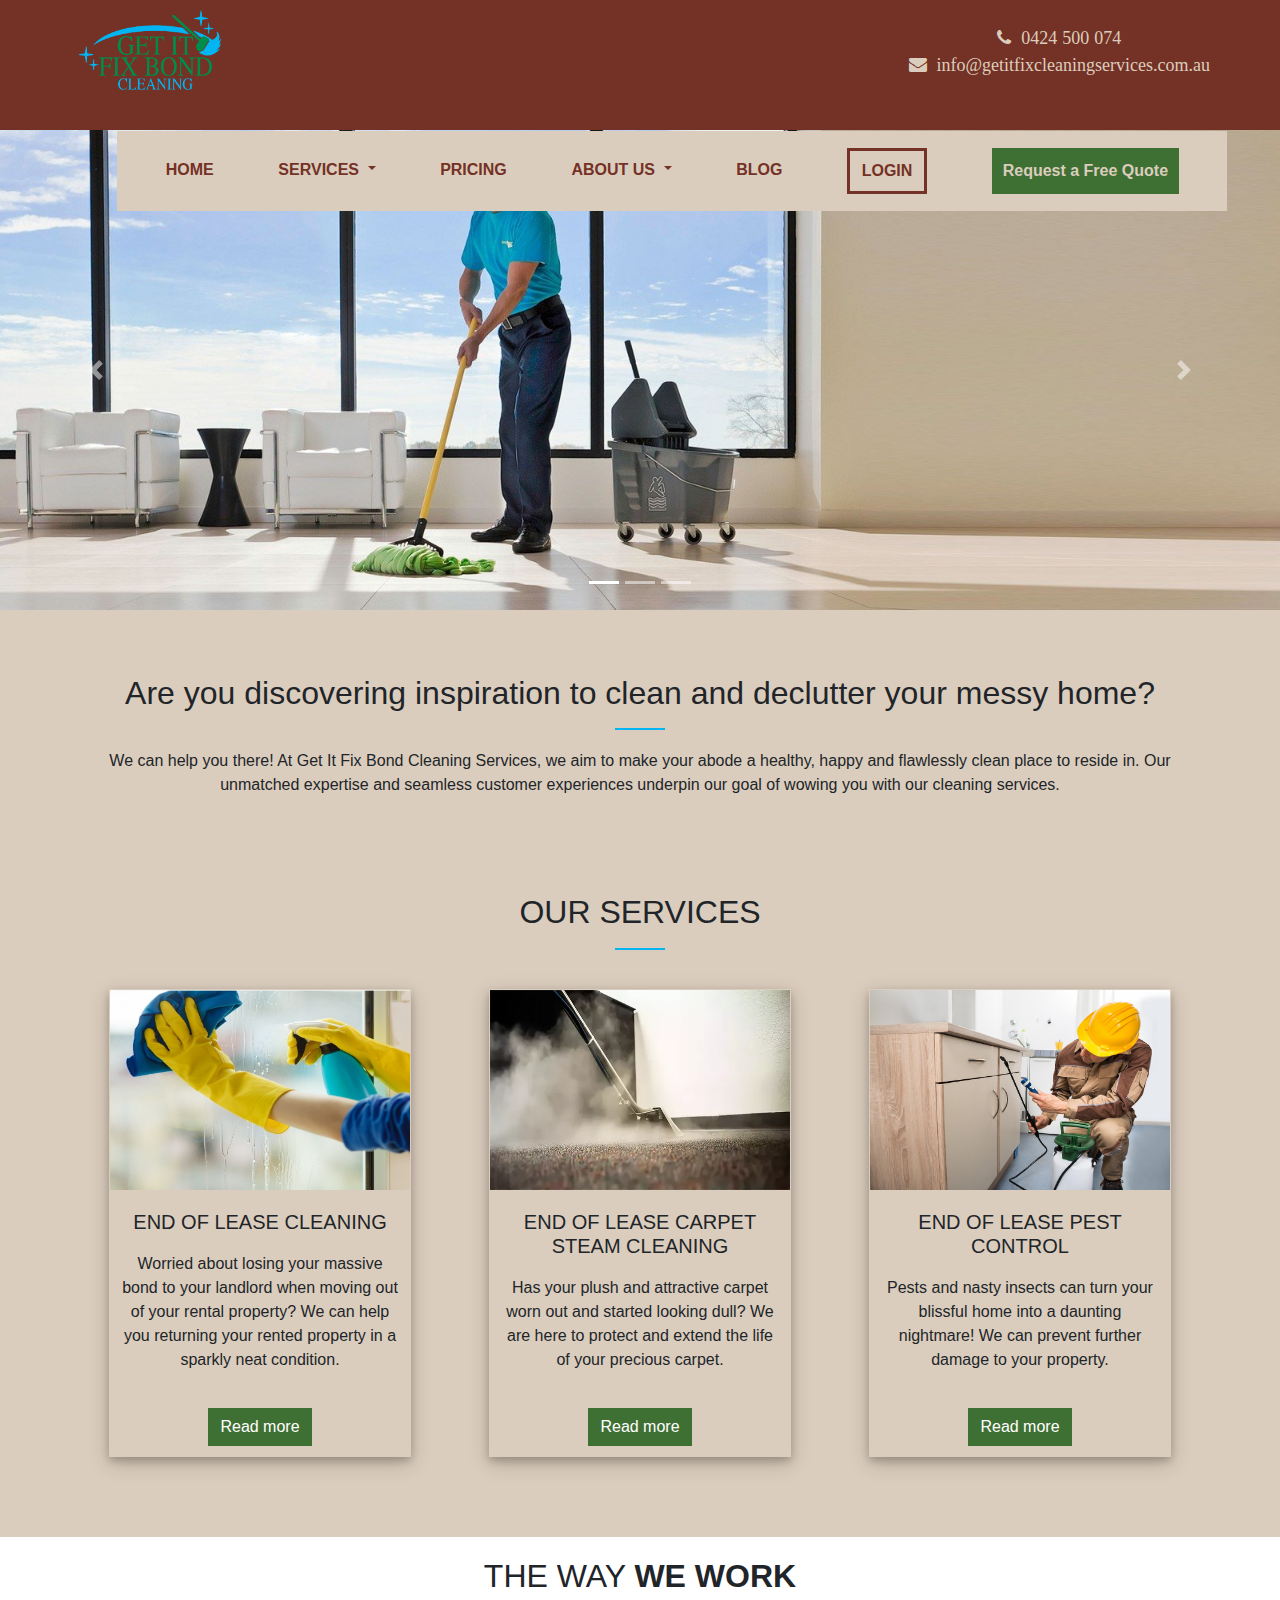
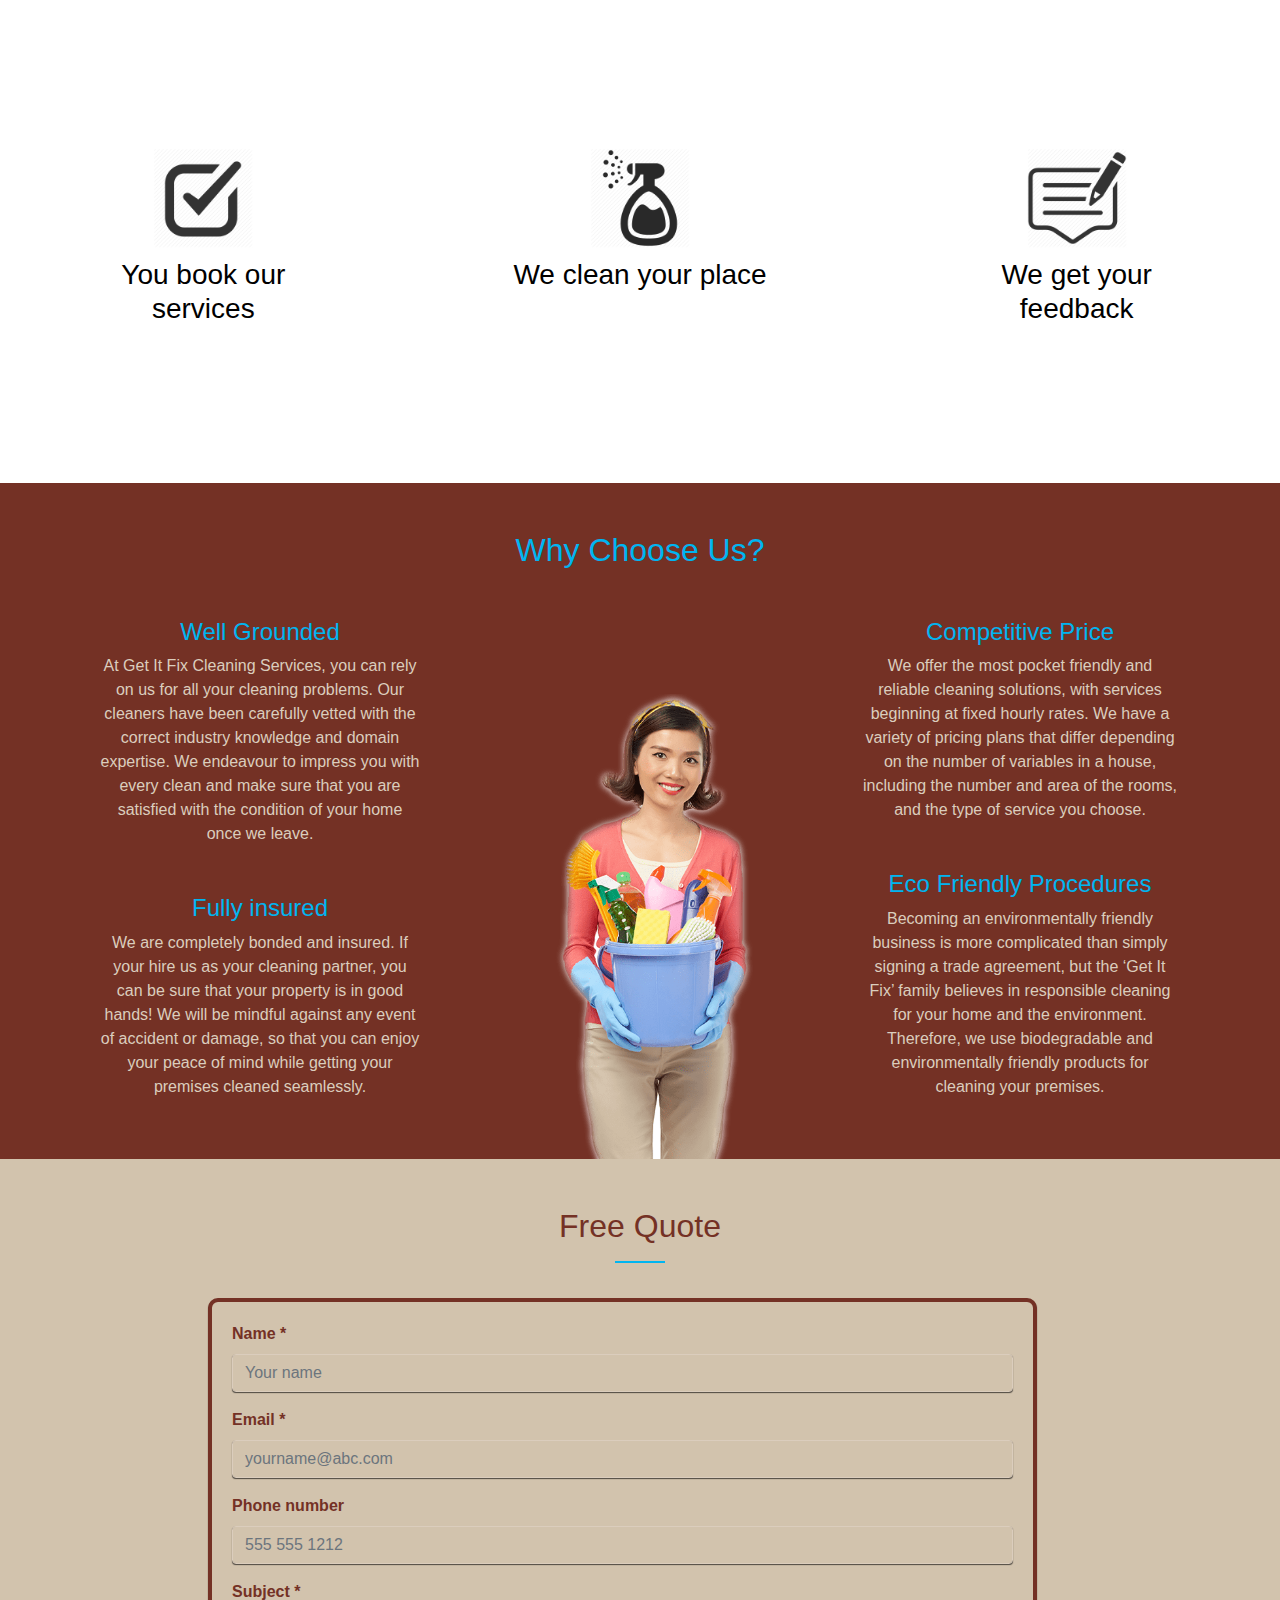
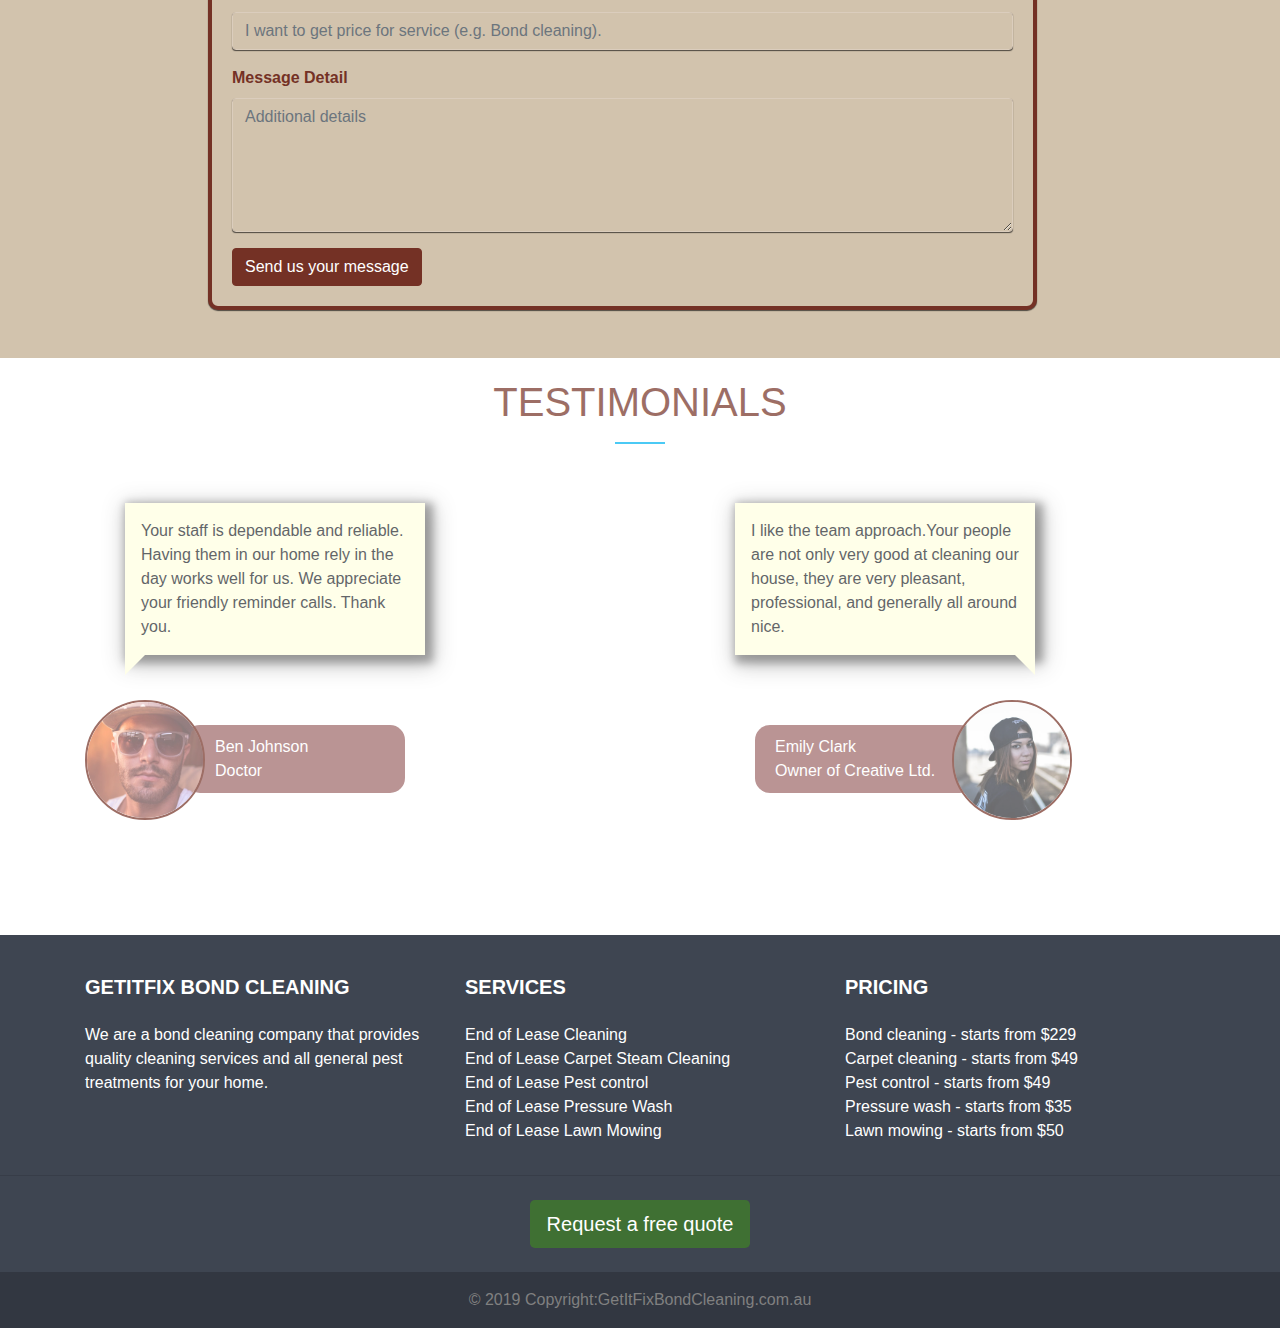
==== commit 59748d54: "changes in header and footer" ====
--- a/index.html
+++ b/index.html
@@ -6,6 +6,7 @@
     <meta name="viewport" content="width=device-width, initial-scale=1.0">
     <title>GetItFix: Home</title>
     <link rel="stylesheet" type="text/css" href="css/style.css" />
+    <!-- <link rel="stylesheet" type="text/css" href="css/animate_styles.css" /> -->
     <link href="libs/bootstrap/css/bootstrap.min.css" rel="stylesheet">
     <link rel="stylesheet" href="css/responsive3.css" media="screen and (max-width: 1075px)" />
     <link rel="stylesheet" href="css/responsive2.css" media="screen and (max-width: 1024px)" />
@@ -21,6 +22,7 @@
 </head>
 
 <body>  
+
   <div class="home-header">
             <div class="home-top-div">
               <div class="container">
@@ -34,7 +36,7 @@
                   <span style="margin-left: 5px;">0424 500 074</span>
             </div><br>
             <div class="fa fa-envelope">
-            <span style="margin-left: 5px;">info@getitfixcleaningservices.com.au</div></span>          
+            <span style="margin-left: 5px;">info@getitfixcleaningservices.com.au</span></div>     
           </div>
         </div>
         </div>
@@ -58,12 +60,30 @@
           <a href="carpet.html" class="dropdown-item">End of Lease Carpet Steam Cleaning</a>
           <div class="dropdown-divider"></div>
           <a href="pest.html" class="dropdown-item">End of Lease Pest Control</a>
+          <div class="dropdown-divider"></div>
+          <a href="pressure_wash.html" class="dropdown-item">End of Lease Pressure Wash</a>
+          <div class="dropdown-divider"></div>
+          <a href="lawn.html" class="dropdown-item">End of Lease Lawn Mowing</a>
+          <div class="dropdown-divider"></div>
+          <a href="checklist.html" class="dropdown-item">Cleaning Checklist</a>
         </div>
       </li>
-     <li id="menu-item-40" class="nav-item menu-item menu-item-type-post_type menu-item-object-page menu-item-40"><a href="checklist.html" class="nav-link">CLEANING CHECKLIST</a></li>
-     <li id="menu-item-40" class="nav-item menu-item menu-item-type-post_type menu-item-object-page menu-item-40"><a href="pricing.html" class="nav-link">PRICING</a></li>
-     <li id="menu-item-40" class="nav-item menu-item menu-item-type-post_type menu-item-object-page menu-item-40"><a href="about_us.html" class="nav-link">ABOUT</a></li>
-     <li id="menu-item-40" class="nav-item menu-item menu-item-type-post_type menu-item-object-page menu-item-40"><a href="contact.html" class="nav-link">CONTACT</a></li>
+
+      <li id="menu-item-40" class="nav-item menu-item menu-item-type-post_type menu-item-object-page menu-item-40"><a href="pricing.php" class="nav-link">PRICING</a></li>
+
+      <li id="menu-item-963" class="nav-item menu-item menu-item-type-post_type menu-item-object-page menu-item-963 dropdown"><a href="#" class="nav-link home-item-space dropdown-toggle" data-toggle="dropdown" data_target="dropdown_target">ABOUT US
+        <span class="caret"></span></a>
+        <div class="dropdown-menu" aria-labelledby="dropdown_target">
+          <a href="about_us.html" class="dropdown-item">Our Story</a>
+          <div class="dropdown-divider"></div>
+          <a href="contact.html" class="dropdown-item">Contact Us</a>
+        </div>
+      </li>
+
+       <li id="menu-item-40" class="nav-item menu-item menu-item-type-post_type menu-item-object-page menu-item-40"><a href="blog.html" class="nav-link">BLOG</a></li>
+
+     <li id="menu-item-40" class="nav-item menu-item menu-item-type-post_type menu-item-object-page menu-item-40 lifts"><a href="login.html" class="nav-link"><button id="login-btn" class="login-btn" type="submit">LOGIN</button></a></li>
+
      <li id="menu-item-40" class="nav-item menu-item menu-item-type-post_type menu-item-object-page menu-item-40 lifts"><a href="index.html" class="nav-link"><button id="request-button" class="request-button" type="submit">Request a Free Quote</button></a></li>
 </ul>
 </div>
@@ -310,7 +330,7 @@
 
         <hr class="clearfix w-100 d-md-none">
 
-        <div class="col-md-2 mx-auto">
+        <div class="col-md-4 mx-auto">
 
           <h5 class="font-weight-bold text-uppercase mt-3 mb-4">Services</h5>
 
@@ -324,7 +344,12 @@
             <li>
               <a href="pest.html">End of Lease Pest control</a>
             </li>
-            
+            <li>
+              <a href="pest.html">End of Lease Pressure Wash</a>
+            </li>
+            <li>
+              <a href="pest.html">End of Lease Lawn Mowing</a>
+            </li>
           </ul>
 
         </div>
@@ -332,11 +357,15 @@
           <h5 class="font-weight-bold text-uppercase mt-3 mb-4">Pricing</h5>
           <ul class="list-unstyled">
             <li>
-          <a href="pricing.html">Bond cleaning - starts from $229
+          <a href="pricing.php">Bond cleaning - starts from $229
             <br>
           Carpet cleaning - starts from $49
           <br>
           Pest control - starts from $49
+          <br>
+          Pressure wash - starts from $35
+          <br>
+          Lawn mowing - starts from $50
         </a></li></ul>
 
         </div>
@@ -353,28 +382,7 @@
         <a href="index.html" class="btn btn-footer btn-lg btn-rounded">Request a free quote</a>
       </li>
     </ul>
-
-    <hr>
-
-    <ul class="list-unstyled list-inline text-center">
-      <li class="list-inline-item">
-        <a href="#">
-          <i class="fa fa-facebook fa-lg"> </i>
-        </a>
-      </li>
-      <li class="list-inline-item">
-        <a href="#">
-          <i class="fa fa-twitter fa-lg"> </i>
-        </a>
-      </li>
-      <li class="list-inline-item">
-        <a href="#">
-          <i class="fa fa-google-plus fa-lg"> </i>
-        </a>
-      </li>
-     
-    </ul>
-
+    
     <div class="footer-copyright text-center py-3">© 2019 Copyright:GetItFixBondCleaning.com.au
     </div>
 
--- a/css/style.css
+++ b/css/style.css
@@ -51,7 +51,7 @@
 }
 .y{
     position:absolute;
-    top:16.5%;
+    top:14.5%;
     left: 8%;
     z-index: 1000;
 }
@@ -80,6 +80,26 @@
 .request-button:hover {
   background-color: #dbcdbd;
   color: #3f7033;
+
+}
+
+.login-btn {
+  background-color: #dbcdbd;
+  color: #743125;
+  /*border-radius: 15px;*/
+  border: 3px solid #743125;
+  height: auto;
+  padding: 8px;
+  font-size: 16px;
+  width: 80px;
+  font-weight: bold;
+  /*margin-left: 10px;*/
+}
+
+.login-btn:hover {
+  background-color: #dbcdbd;
+  border: 3px solid #dbcdbd;
+  color: #00b5f1;
 
 }
 
@@ -318,7 +338,7 @@
     border-color: #743125 !important;
     font-size: 1rem !important;
 }
-form {
+#myform {
   width: 70%;
   height: auto;
   vertical-align: middle;
@@ -750,7 +770,27 @@
 
 /*------------------pricing starts-----------------*/
 
-
+.pricing-button {
+  background-color: #3f7033;
+  color: #dbcdbd;
+  /*border-radius: 15px;*/
+  border: 3px solid #3f7033;
+  height: auto;
+  width: 80px;
+  padding: 8px;
+  font-size: 16px;
+  width: auto;
+  font-weight: bold;
+  float: right;
+  margin-bottom: 10px;
+  
+}
+
+.pricing-button:hover {
+  background-color: #dbcdbd;
+  color: #3f7033;
+
+}
 
 .pricing-main-img{
   width: 100%;
@@ -1344,4 +1384,423 @@
 .checklist2{
   background-color: #c0a48c;
   padding: 20px 0px 20px 0px;
-}+}
+
+/* pressure wash css*/
+
+.pressure-main-img{
+  width: 100%;
+  height: 250px;
+  position: absolute;
+}
+
+.pressure-top-div {
+   background:  
+    linear-gradient(
+      rgba(255, 221, 204, 0.65), 
+      rgba(204, 102, 0, 0.65)
+    ),
+    url('http://192.168.64.2/GetItFix/images/pressure.jpg');
+  height: 250px;
+  width: 100%;
+  background-repeat: no-repeat;
+  background-size: cover;
+  color: white;
+}
+
+.pressure-top-div h1 {
+  padding-top: 6rem;
+}
+
+.pressure-main-text {
+  color: white;
+  position: absolute;
+  top: 5rem;
+  left: 28rem;
+  z-index: 1000;
+  background-color: rgba(46, 51, 56, 0.3);
+}
+.pressure-intro {
+  padding: 3rem 0rem 3rem 0rem;
+  background-color: #dbcdbd;
+}
+
+
+.pressure-intro p {
+  margin: 10px 0px 30px 0px;
+  
+}
+
+.pressure-cleaning{
+    background:  
+    linear-gradient(
+      rgba(204, 153, 0, 0.45), 
+      rgba(153, 204, 255, 0.45)
+    ),
+    height: auto;
+  width: 100%;
+  background-repeat: no-repeat;
+  background-size: cover;
+  
+
+}
+.pressure-cleaning-heading{
+  padding: 2rem 0rem 2rem 0rem;
+    background-color: #743125;
+    color: #dbcdbd;
+}
+.pressure-process{
+  background-color:#dbcdbd;
+    padding-top: 20px;
+}
+.pressure-work-process{
+  display: table;
+  margin: 20px auto;
+  height: 400px;
+  width: 300px;
+  background-color: #dbcdbd;
+  border: 1px solid #dbcdbd;
+  text-align: center;
+  z-index: 1000;
+  box-shadow: 0 4px 8px 0 rgba(0, 0, 0, 0.2), 0 6px 20px 0 rgba(0, 0, 0, 0.19);
+  margin-bottom: 5rem;
+}
+
+.pressure-work-process h5 {
+  padding: 20px 20px 10px 20px;
+}
+.pressure-work-process p {
+  padding: 0px 10px 20px 10px;
+}
+.process-heading{
+  text-align: center;
+  padding: 14px 30px;
+  margin-top: 20px;
+}
+.pressure-process-img{
+  height: 200px; 
+    width: 300px;
+}
+.pressure-wash{
+    background:  
+    linear-gradient(
+      rgba(204, 153, 0, 0.45), 
+      rgba(153, 204, 255, 0.45)
+    ),
+    height: auto;
+  width: 100%;
+  /*position: absolute;
+  left: 0;
+  right: 0;*/
+  background-repeat: no-repeat;
+  background-size: cover;
+  
+
+}
+.pressure-wash-heading{
+  padding: 2rem 2rem 2rem 2rem;
+    background-color: #743125;
+    color: #dbcdbd;
+}
+
+
+
+/*.............Registration page..................*/
+/*
+.login-page-logo {
+  margin-left: auto;
+  margin-right: auto;
+  display: block;
+
+}
+
+#loginform {
+  width: 50%;
+  height: auto;
+  vertical-align: middle;
+  margin-left: auto;
+  margin-right: auto;
+  display: block;
+  margin-top: 2rem;
+  padding: 20px;  
+  background-color: #d2c3ad;
+  box-shadow: 0 1px 1px 0 rgba(0, 0, 0, 0.4), 0 1px 1px 0 rgba(0, 0, 0, 0.35);
+
+}
+*/
+
+
+
+/*............Lawn Mowing...........*/
+.lawn-top-div{
+  background:  
+    linear-gradient( 
+      rgba(179, 143, 0, 0.65),
+      rgba(63, 112, 51, 0.65)
+    ),
+    url('http://192.168.64.2/GetItFix/images/grass1.jpg');
+  height: 250px;
+  width: 100%;
+  background-repeat: no-repeat;
+  background-size: cover;
+  color: white;
+}
+
+.lawn-top-div h1 {
+  padding-top: 6rem;
+}
+.lawn-intro{
+ padding: 3rem 0rem 3rem 0rem;
+  background-color: #dbcdbd; 
+}
+.lawn-quote{
+  padding: 2rem 0rem 2rem 0rem;
+  background-color: #743125;
+  color: #dbcdbd;
+  align-content: center;
+}
+.lawn-quote-button{
+  background-color: #3F7033;
+  border: 3px solid #3F7033;
+  color: #dbcdbd;
+  margin: 20px 0px 0px 35px;
+  padding: 15px  15px 15px 15px;
+}
+
+.lawn-quote-button:hover {
+  background-color: #743125;
+  color: #3F7033;
+  font-weight: bold;
+}
+.lawn-services{
+  background:  
+    linear-gradient(
+      rgba(204, 153, 0, 0.45), 
+      rgba(153, 204, 255, 0.45)
+    ),
+    url('http://192.168.64.2/GetItFix/images/banner1.jpg');
+      height: auto;
+  width: 100%;
+  background-repeat: no-repeat;
+  background-size: cover;
+}
+.lawn-service-heading{
+  padding: 2rem 0rem 2rem 0rem;
+    background-color: #743125;
+    color: #dbcdbd;
+}
+.lawn-service-list{
+  background-color: #dbcdbd;
+}
+.lawn-service-img{
+  height: 200px; 
+    width: 300px;
+}
+.lawn-all-service{
+  display: table;
+  margin: 20px auto;
+  height: 400px;
+  width: 300px;
+  background-color: #dbcdbd;
+  border: 1px solid #dbcdbd;
+  text-align: center;
+  z-index: 1000;
+  box-shadow: 0 4px 8px 0 rgba(0, 0, 0, 0.2), 0 6px 20px 0 rgba(0, 0, 0, 0.19);
+  margin-bottom: 5rem;
+}
+
+.lawn-all-service h5 {
+  padding: 20px 20px 10px 20px;
+}
+.lawn-all-service p {
+  padding: 0px 10px 20px 10px;
+}
+.lawn-faq{
+  background-color: #dbcdbd;
+  padding-bottom: 2rem;
+}
+.lawn-faq-heading{
+  padding: 2rem 0rem 2rem 0rem;
+  text-align: center;
+}
+.lawn-faq-ques{
+  display: table;
+  height: auto;
+  width: 100%;
+  background-color: #c0a48c;
+  border: 1px solid #dbcdbd;
+  text-align: center;
+  z-index: 1000;
+  box-shadow: 0 4px 8px 0 rgba(0, 0, 0, 0.2), 0 6px 20px 0 rgba(0, 0, 0, 0.05);
+  /*margin-bottom: 1rem;*/
+  padding: 10px;
+}
+
+.lawn-faq-ans {
+  display: table;
+  height: auto;
+  width: 100%;
+  background-color: #c0a48c;
+  border: 1px solid #dbcdbd;
+  text-align: center;
+  z-index: 1000;
+  box-shadow: 0 4px 8px 0 rgba(0, 0, 0, 0.2), 0 6px 20px 0 rgba(0, 0, 0, 0.05);
+  margin-bottom: 1rem;
+  padding: 10px;
+}
+.lawn-faq-list{
+      margin: 10px 0px 0px 10px;
+    display: inline-block;
+    
+}
+
+.lawn-faq-list h5{
+  float: left;
+}
+/*.bond-faq-content{
+  background-color: #3F7033;
+  border: 1px solid #dbcdbd;
+  z-index: 1000;
+  box-shadow: 0 4px 8px 0 rgba(0, 0, 0, 0.2), 0 6px 20px 0 rgba(0, 0, 0, 0.19);
+}*/
+.lawn-faq-content P{
+  padding: 0px 10px 20px 10px;
+} 
+.lawn-faq-btnS{
+  background-color: #3F7033;
+  color: #dbcdbd;
+  float: right;
+  margin: 0px 10px 0px 10px;
+}
+
+
+/*............Login form...........*/
+.main-background{
+  margin: 0;
+  padding: 0;
+
+}
+
+.main-background:before{
+  content: '';
+  position: fixed;
+  width: 100vw;
+  height: 100vh;
+  background-image: url('http://192.168.64.2/GetItFix/images/window.jpg');
+  background-position: center center;
+  background-repeat:no-repeat;
+  background-attachment: fixed;
+  -webkit-background-size:cover;
+  background-size:cover; 
+  -webkit-filter: blur(1px); 
+  -moz-filter: blur(1px);
+}
+.Login-form{
+  position: absolute;
+  top: 50%;
+  left: 50%;
+  -webkit-transform: translate(-50%,-50%);
+  -moz-transform: translate(-50%,-50%);
+  -ms-transform: translate(-50%,-50%);
+  -o-transform: translate(-50%,-50%);
+  transform: translate(-50%,-50%);
+  width: 400px;
+  height: auto;
+  padding: 30px 40px;
+  background: rgba(0,0,0,0.6);
+}
+
+.avatar{
+  /*position: absolute;*/
+  width: 140px;
+  height: 100px;
+  margin-left: 5rem;
+  /*
+  border-radius:50%;
+  overflow: hidden;
+  top: calc(-80px/2);
+  left: calc(50% - 40px);*/
+
+}
+
+.signForm{
+  margin-top: 40px;
+}
+
+.Login-form h2{
+   margin: 0;
+   padding: 0 0 20px;
+   color: #fff;
+   text-align: center;
+   text-transform: uppercase;
+}
+
+.Login-form p{
+  margin: 0;
+  padding: 0;
+  font-weight: bold;
+  color: #fff;
+}
+
+.Login-form input{
+  width: 100%;
+  margin-bottom: 20px;
+}
+
+.login-inputt
+{
+      border: none;
+      border-bottom: 1px solid #fff;
+      background: transparent;
+      outline: none;
+      height: 40px;
+      color: #fff;
+      font-size: 16px; 
+}
+.Login-form input[type=button]{
+    height: 45px;
+    color: #fff;
+    font-size: 18px;
+    background: #3F7033 ;
+    cursor: pointer;
+    border-radius: 25px;
+    border: none;
+    outline: none;
+    margin: 20px 0px 0px 0px;
+}
+
+
+.login-blue
+{
+  color: #00b5f1 !important;
+  font-size: 14px;
+  text-decoration: none;
+}
+
+.login-blue:hover {
+  text-decoration: underline;
+}
+
+.login-white {
+  color: #fff !important;
+  font-size: 14px;
+  text-decoration: none;
+}
+
+.logout-btn {
+  background-color: #3f7033;
+  color: #dbcdbd;
+  /*border-radius: 15px;*/
+  border: 3px solid #3f7033;
+  height: auto;
+  padding: 10px;
+  font-size: 16px;
+  width: auto;
+  font-weight: bold;
+}
+
+.logout-btn:hover {
+  background-color: #dbcdbd;
+  color: #3f7033;
+  border: 3px solid #743125;
+  }
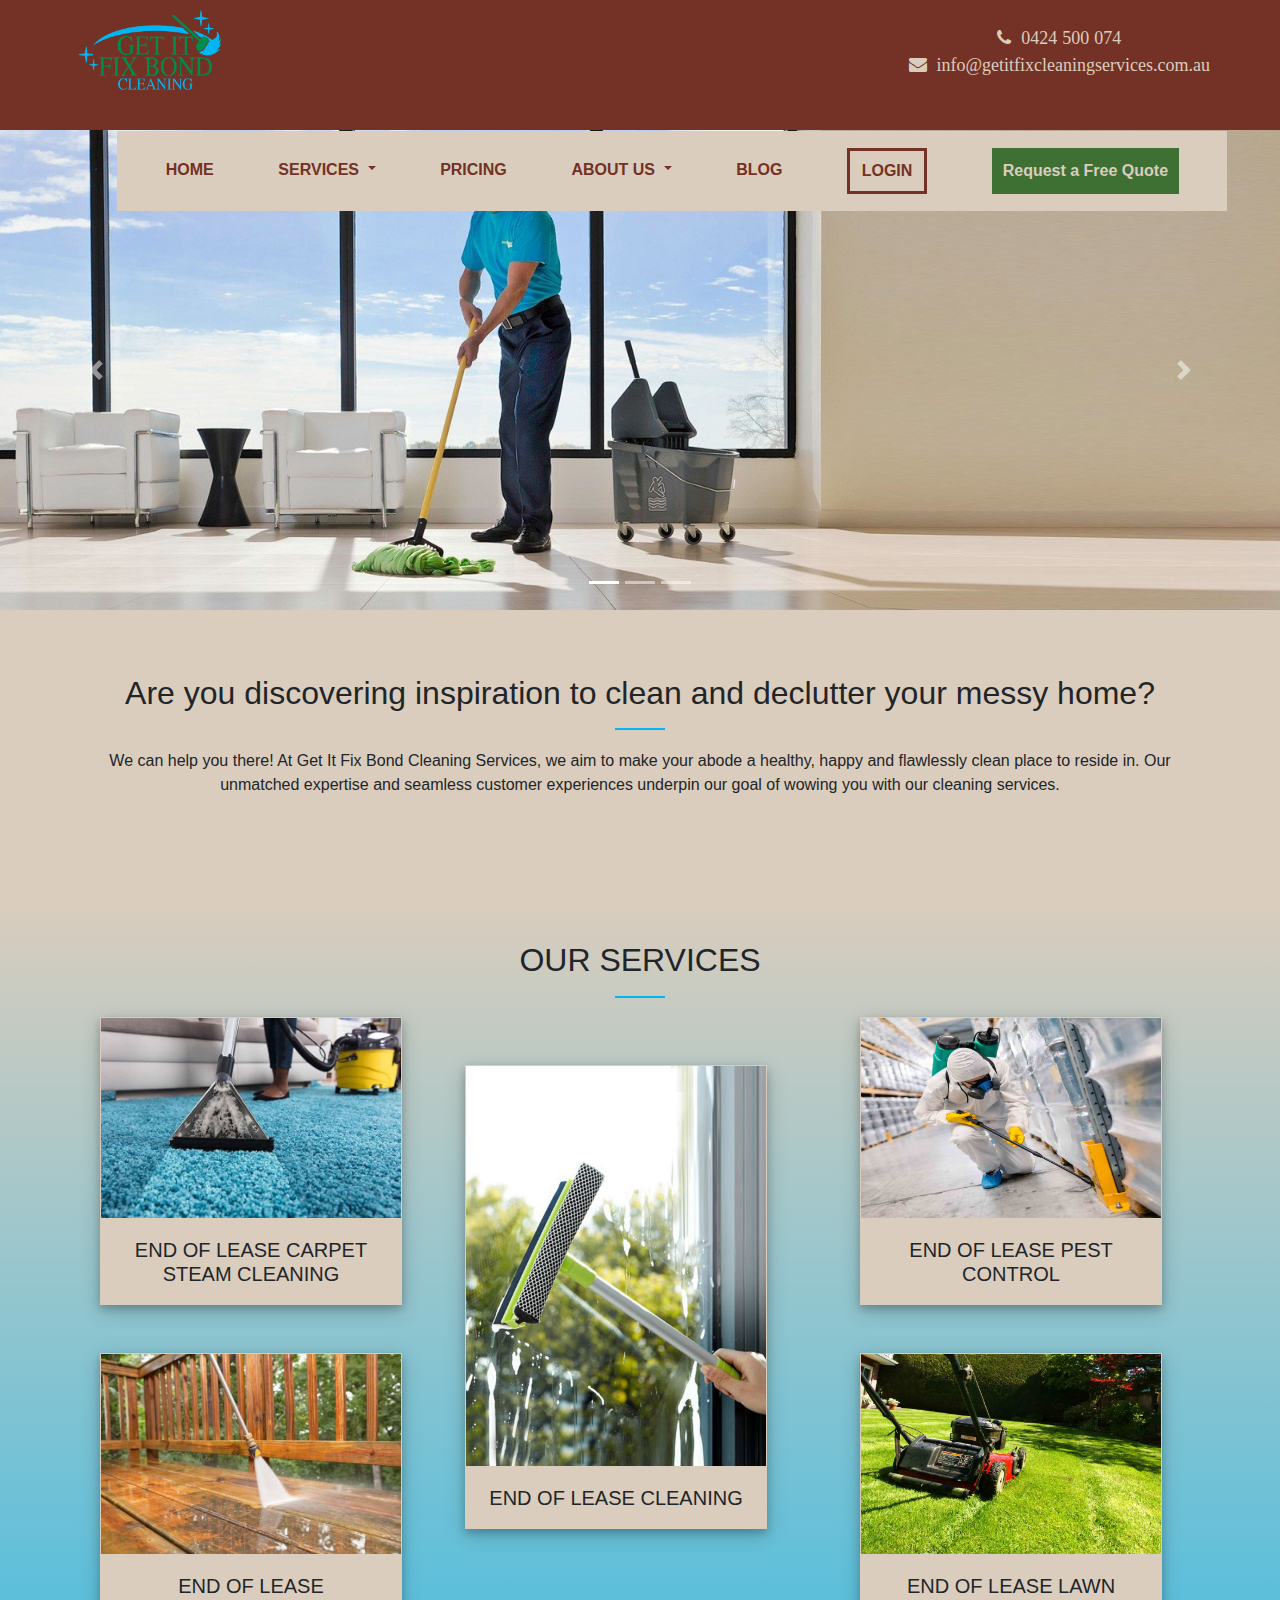
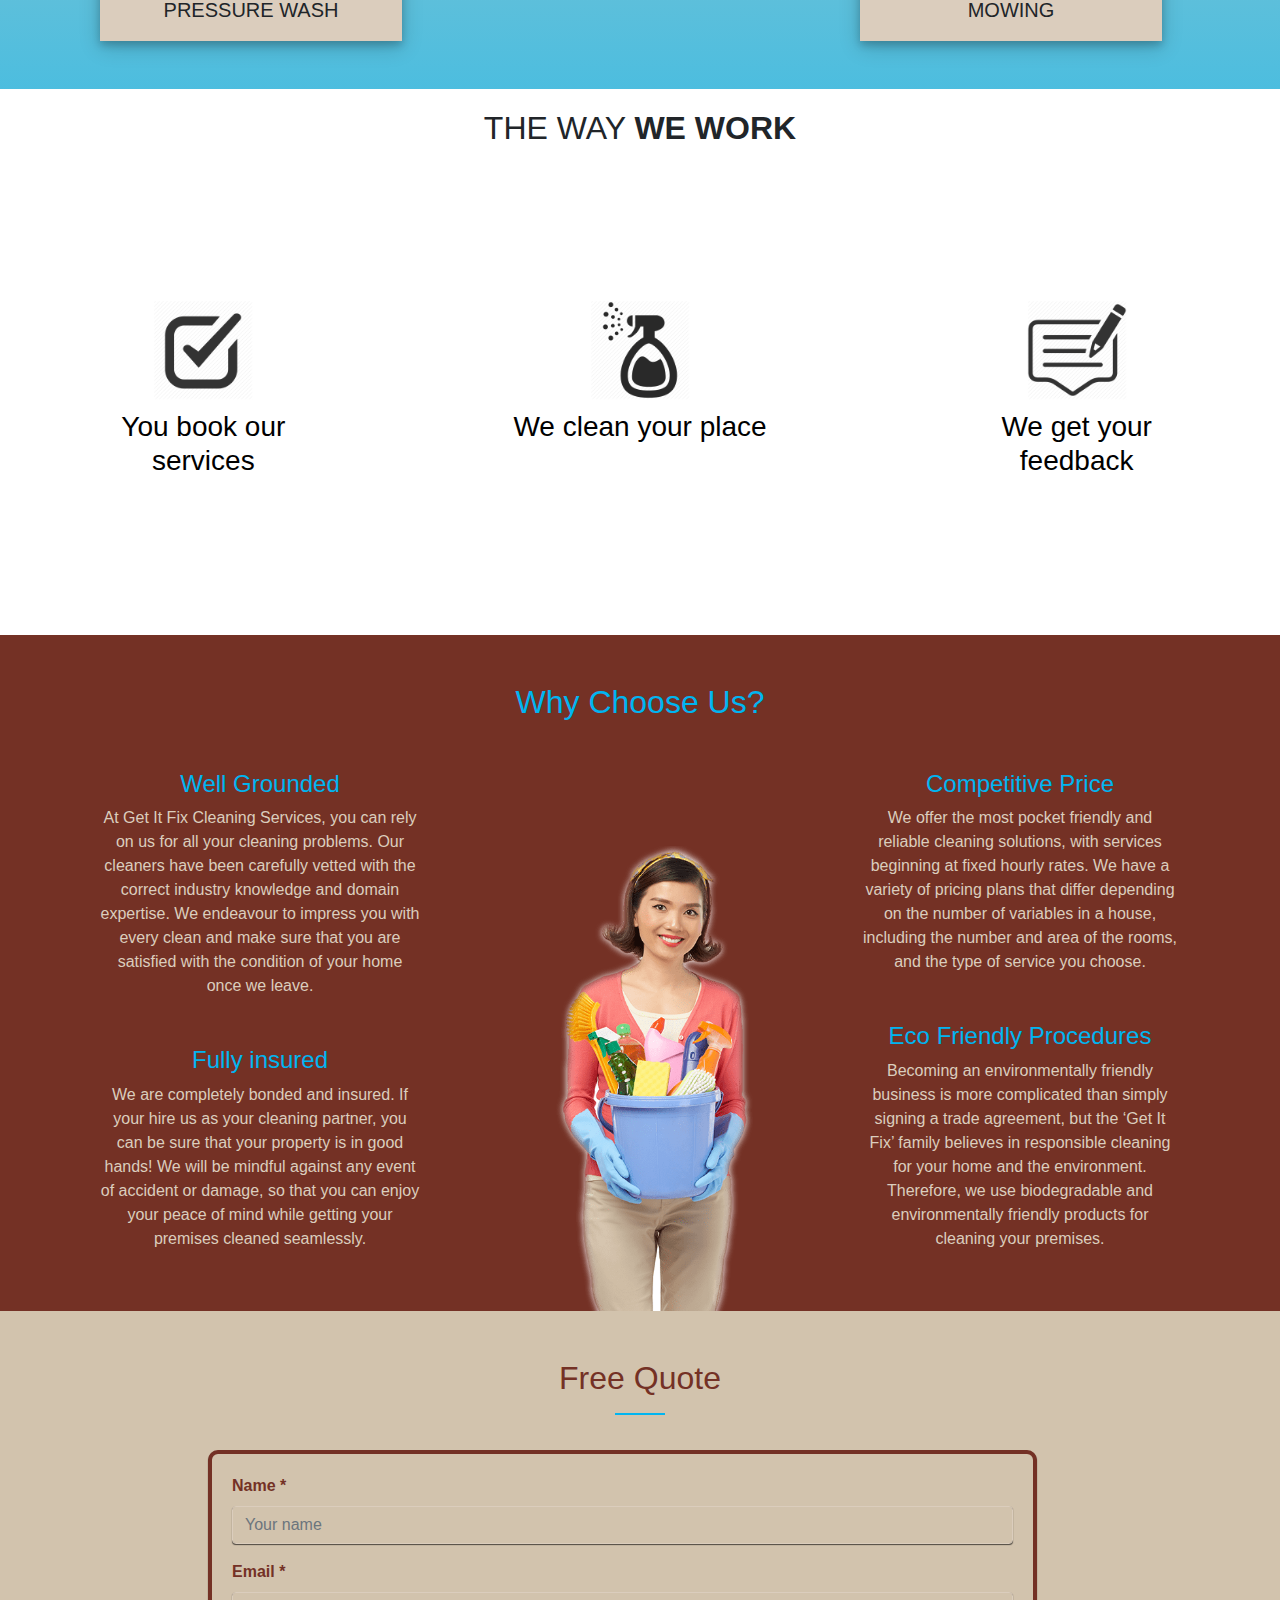
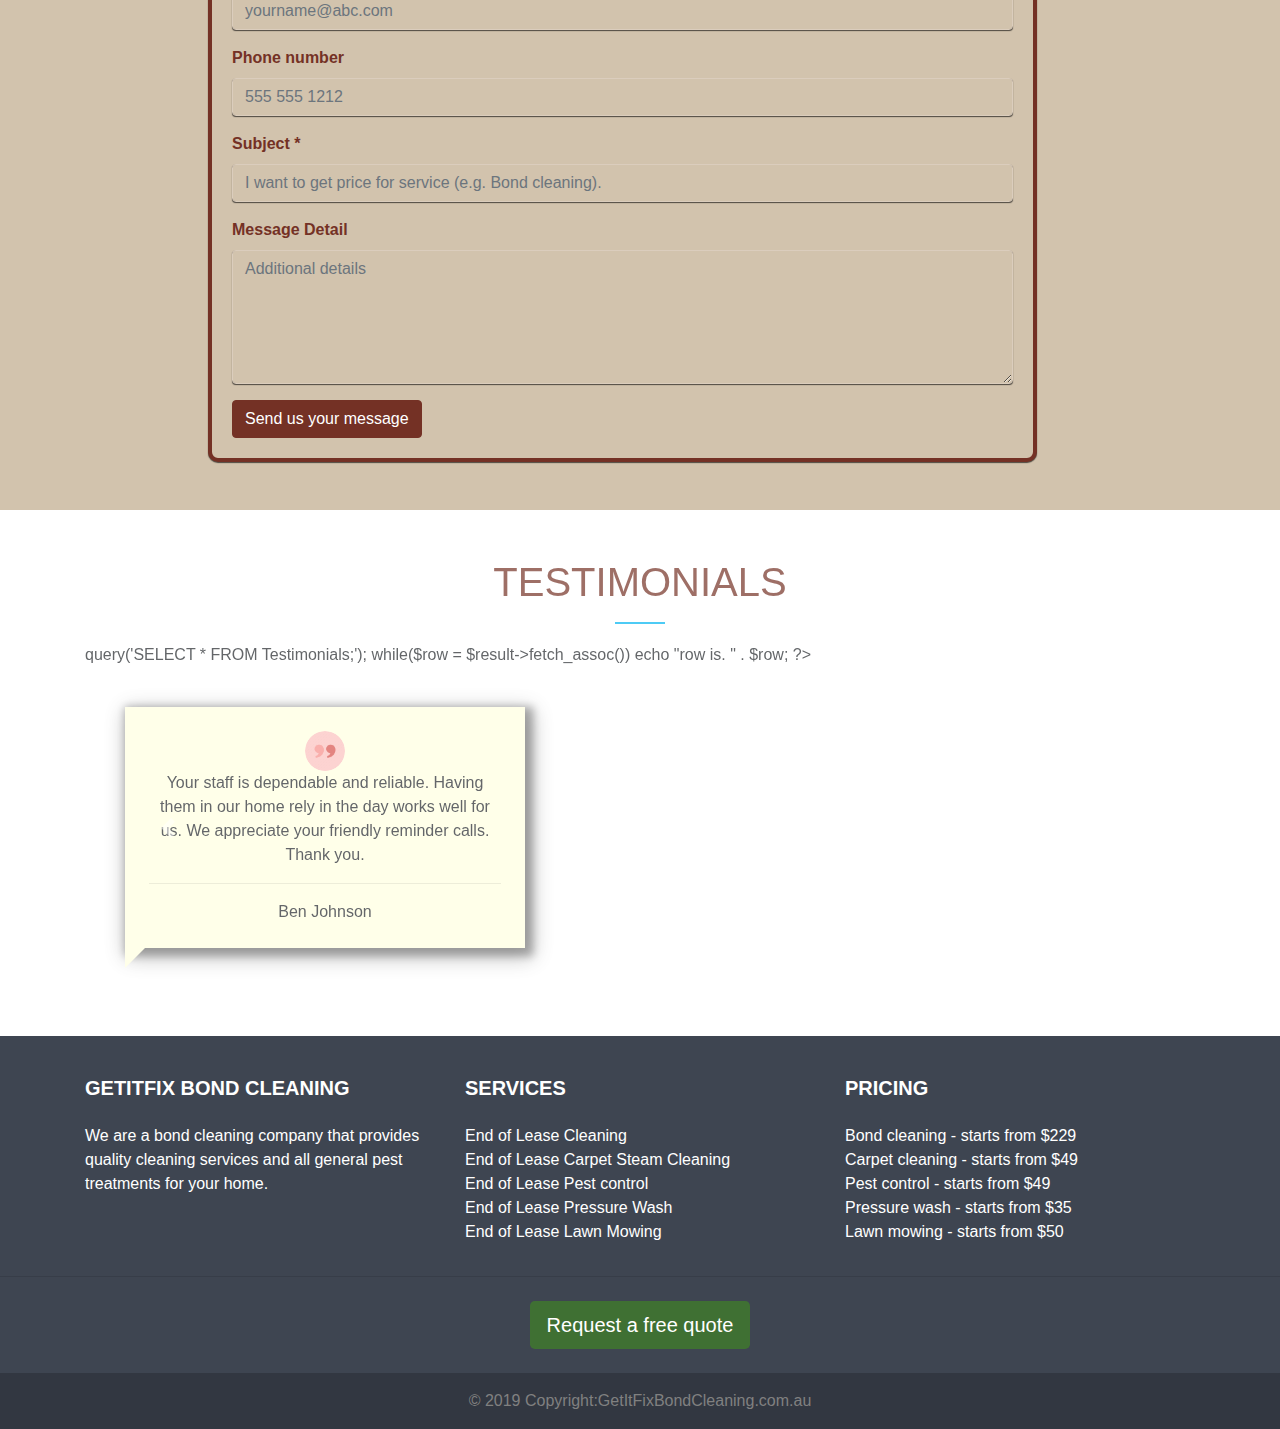
==== commit 26f66bc7: "working on making reviews dynamic" ====
--- a/index.html
+++ b/index.html
@@ -22,7 +22,6 @@
 </head>
 
 <body>  
-
   <div class="home-header">
             <div class="home-top-div">
               <div class="container">
@@ -141,11 +140,82 @@
 </div>
 
 
-      <div class="container">
         <div class="main-service-box">
 <h2 style="text-align: center;">OUR SERVICES</h2>
 <hr style="height:3px; width:50px; border-top:2px solid #00b5f1" />
-       <div class="row">
+<div class="container">
+  <div class="row">
+      <div class="col-md-4">
+        <div class="col">
+    <div class="row-md-6">
+      <div class="div-services">
+        <a href="carpet.html" class="hvr-rectangle-out">
+          <img src="images/carpettt.jpg" class="home-srv-img anim-image"></a>
+        <h5>END OF LEASE CARPET STEAM CLEANING</h5>
+        <div class="anim-middle">
+    <div class="anim-text">Has your plush and attractive carpet worn out and started looking dull?</div>
+  </div>
+</div>
+    </div>
+
+
+    <div class="row-md-6" style="margin-top: 3rem;">
+      <div class="div-services">
+        <a href="pressure_wash.html" class="hvr-rectangle-out">
+          <img src="images/pressurewash.jpg" class="home-srv-img anim-image"></a>
+        <h5>END OF LEASE PRESSURE WASH</h5>
+        <div class="anim-middle">
+    <div class="anim-text">Are you stressed about the exterior appearance of your rental property?</div>
+  </div></div>
+    </div>
+  </div>
+  </div>
+
+    <div class="col-md-4">
+      <div class="div-services" style="margin-top: 3rem;">
+          <a href="bond.html" class="hvr-rectangle-out">
+          <img src="images/squeeze.jpg"  class="anim-image" style="height: auto; width: 300px;"></a>
+        <h5>END OF LEASE CLEANING</h5>
+<div class="anim-middle">
+    <div class="anim-text">Worried about losing your massive bond to your landlord when moving out of your rental property?</div>
+  </div>
+
+      </div>
+        
+      
+    </div>
+    
+
+    <div class="col-md-4">
+      <div class="col">
+        <div class="row-md-6">
+      <div class="div-services">
+        <a href="pest.html" class="hvr-rectangle-out">
+          <img src="images/pestcontrol.jpg" class="home-srv-img anim-image"></a>
+        <h5>END OF LEASE PEST CONTROL</h5>
+        <div class="anim-middle">
+    <div class="anim-text">Had pests and nasty insects turned your blissful home into a daunting nightmare?</div>
+  </div>
+</div>
+    </div>
+    <div class="row-md-6" style="margin-top: 3rem;">
+     <div class="div-services">
+      <a href="lawn.html" class="hvr-rectangle-out">
+          <img src="images/lawn-mowing-back.jpg" class="home-srv-img anim-image"></a>
+        <h5>END OF LEASE LAWN MOWING</h5>
+        <div class="anim-middle">
+    <div class="anim-text">Need to get your yard mowed?</div>
+  </div>
+</div>
+    </div>
+  </div>
+  </div>
+  </div>
+</div>
+</div>
+
+
+    <!--    <div class="row">
       <div class="col-xs-4 col-sm-4 col-md-4 col-lg-4 block">
         <div class="div-services">
           <img src="images/servicess.jpeg" class="home-srv-img">
@@ -170,8 +240,7 @@
         <button class="service-btn" onclick="window.location.href='pest.html'">Read more</button>
       </div>
       </div>
-    </div>
-  </div>
+    </div> -->
 
 </div>
 </div>
@@ -286,30 +355,93 @@
   <h1>TESTIMONIALS</h1>
   <hr style="height:3px; width:50px; border-top:2px solid #00b5f1" />
   <div class="container">
-    <div class="row">
+
+     <?php
+    require 'php_pages/db_conn.php';
+    echo "inphp";
+   $result = $conn->query('SELECT * FROM Testimonials;');
+   while($row = $result->fetch_assoc())
+   echo "row is. " . $row;
+   ?>
+    <!-- <div class="row">
       <div class="col-md-6">
   <div class="talk-bubble tri-right btm-left">
-  <div class="talktext">
+  <div class="talktext text-center">
+    <img class="rounded-circle home-round-img" src="images/tst.png"><br>
     <p>Your staff is dependable and reliable. Having them in our home rely in the day works well for us. We appreciate your friendly reminder calls. Thank you.</p>
-  </div>
-</div>
-
-  <div class="home-testimonials-base">
-  <div class="home-testimonials-review">Ben Johnson <br> Doctor</div>
-  <img class="rounded-circle home-round-img" src="images/ben.jpg">
-</div>
-</div>
+    <hr>
+    <span>Ben Johnson</span>
+  </div>
+</div></div>
+
+  
   <div class="col-md-6">
     <div class="talk-bubble tri-right btm-right" style="margin-left: 80px;">
-  <div class="talktext">
+  <div class="talktext text-center">
+    <img class="rounded-circle home-round-img" src="images/tst.png"><br>
     <p>I like the team approach.Your people are not only very good at cleaning our house, they are very pleasant, professional, and generally all around nice.</p>
-  </div></div>
-  <div class="home-testimonials-base">
-  <div class="home-testimonials-review1">Emily Clark <br>Owner of Creative Ltd.</div>
-  <img class="rounded-circle home-round-img1" src="images/emily.jpg">
-</div>
-  </div>
-</div>
+  
+  <hr>
+  <span>Emily Clark</span></div>
+</div>  
+  </div>
+</div> -->
+
+
+<div id="carouselExampleIndicators" class="carousel slide" data-ride="carousel">
+        <ol class="carousel-indicators">
+          <li data-target="#carouselExampleIndicators" data-slide-to="0" class="active"></li>
+          <li data-target="#carouselExampleIndicators" data-slide-to="1"></li>
+          <li data-target="#carouselExampleIndicators" data-slide-to="2"></li>
+        </ol>
+
+        <div class="carousel-inner">
+    <div class="carousel-item active">
+      <div class="talk-bubble tri-right btm-left">
+  <div class="talktext text-center">
+    <img class="rounded-circle home-round-img" src="images/tst.png"><br>
+    <p>Your staff is dependable and reliable. Having them in our home rely in the day works well for us. We appreciate your friendly reminder calls. Thank you.</p>
+    <hr>
+    <span>Ben Johnson</span>
+  </div>
+</div>
+      <div class="carousel-caption d-none d-md-block">
+        <!-- <h1>Bond Cleaning</h1> -->
+      </div>
+    </div>
+    <div class="carousel-item">
+      <div class="talk-bubble tri-right btm-right" style="margin-left: 80px;">
+  <div class="talktext text-center">
+    <img class="rounded-circle home-round-img" src="images/tst.png"><br>
+    <p>I like the team approach.Your people are not only very good at cleaning our house, they are very pleasant, professional, and generally all around nice.</p>
+  
+  <hr>
+  <span>Emily Clark</span></div>
+</div>
+      <div class="carousel-caption d-none d-md-block">
+        <!-- <h1>Carpet Cleaning</h1> -->
+      </div>
+    </div>
+    <div class="carousel-item">
+      <img class="d-block w-100" src="images/ti.jpg" alt="Third slide">
+      <div class="carousel-caption d-none d-md-block">
+        <!-- <h1>Pest Control</h1> -->
+      </div>
+    </div>
+  </div>
+
+        <a class="carousel-control-prev" href="#carouselExampleIndicators" role="button" data-slide="prev">
+          <span class="carousel-control-prev-icon" aria-hidden="true"></span>
+          <span class="sr-only">Previous</span>
+        </a>
+        <a class="carousel-control-next" href="#carouselExampleIndicators" role="button" data-slide="next">
+          <span class="carousel-control-next-icon" aria-hidden="true"></span>
+          <span class="sr-only">Next</span>
+        </a>
+      </div>
+
+
+
 </div>
 </div>
 
@@ -379,7 +511,7 @@
     <ul class="list-unstyled list-inline text-center py-2">
       
       <li class="list-inline-item">
-        <a href="index.html" class="btn btn-footer btn-lg btn-rounded">Request a free quote</a>
+        <a href="index.html" id="footer-request" class="btn btn-footer btn-lg btn-rounded">Request a free quote</a>
       </li>
     </ul>
     
--- a/css/style.css
+++ b/css/style.css
@@ -61,9 +61,11 @@
 }
 
 .home-srv-img {
-  height: 200px; 
-  width: 300px;
-}
+  height: 200px !important; 
+  width: 300px !important;
+}
+
+
 .request-button {
   background-color: #3f7033;
   color: #dbcdbd;
@@ -257,7 +259,17 @@
 }
 
 .main-service-box {
-  /*margin-bottom: 5rem;*/
+  background:  
+    linear-gradient(
+      rgba(219, 205, 189, 0.65),
+      rgba(0, 181, 241, 0.65)
+    ),
+    url('http://192.168.64.2/GetItFix/images/window.jpg');
+  height: auto;
+  width: 100%;
+  background-repeat: no-repeat;
+  background-size: cover;
+  padding: 3rem;
 }
 .services-box {
  height: 300px;
@@ -268,7 +280,6 @@
 }
 .div-services {
   display: table;
-  margin: 20px auto;
   height: auto;
   width: 300px;
   background-color: #dbcdbd;
@@ -276,7 +287,6 @@
   text-align: center;
   z-index: 1000;
   box-shadow: 0 4px 8px 0 rgba(0, 0, 0, 0.2), 0 6px 20px 0 rgba(0, 0, 0, 0.19);
-  margin-bottom: 5rem;
 }
 
 .div-services h5 {
@@ -373,12 +383,13 @@
   background-repeat: no-repeat;
   background-size: cover;
   opacity: 0.7;
+  padding: 3rem;
 }
 
 .home-testimonials h1{
   /*background: rgba(115, 38, 38, 0.7);*/
   text-align: center;
-  padding-top: 20px;
+  
   color: #743125;
 }
 
@@ -386,7 +397,7 @@
   margin: 40px;
   display: inline-block;
   position: relative;
-  width: 300px;
+  width: 400px;
   height: auto;
   background-color: lightyellow;
   box-shadow: 4px 4px 8px 4px rgba(0, 0, 0, 0.4), 4px 6px 20px 4px rgba(0, 0, 0, 0.35);
@@ -419,7 +430,7 @@
 
 
 .talktext{
-  padding: 1em;
+  padding: 1.5em;
   text-align: left;
   line-height: 1.5em;
 }
@@ -454,10 +465,10 @@
   margin: 30px 0px 0px 100px;
 }
 .home-round-img {
-  position: absolute;
-  bottom: 7.2rem;
-  height: 120px;
-  border: 2px solid #743125;
+  /*position: absolute;*/
+  /*bottom: 7.2rem;*/
+  height: 40px;
+  /*border: 2px solid #743125;*/
 }
 
 .home-round-img1 {
@@ -688,10 +699,6 @@
 
     position: relative;
     margin: auto;
-  }
-
-    .active {
-    background-color: #717171;
   }
 
 
@@ -890,6 +897,10 @@
 
 tr:nth-child(even) {
   background-color: #c0a48c;
+}
+
+.editlink {
+  color: #743125 !important;
 }
 
 .pricing-text {
@@ -1534,11 +1545,11 @@
 /*............Lawn Mowing...........*/
 .lawn-top-div{
   background:  
-    linear-gradient( 
-      rgba(179, 143, 0, 0.65),
+    linear-gradient(
+      rgba(255, 219, 77, 0.65), 
       rgba(63, 112, 51, 0.65)
     ),
-    url('http://192.168.64.2/GetItFix/images/grass1.jpg');
+    url('http://192.168.64.2/GetItFix/images/lawnmover.jpg');
   height: 250px;
   width: 100%;
   background-repeat: no-repeat;
@@ -1553,32 +1564,14 @@
  padding: 3rem 0rem 3rem 0rem;
   background-color: #dbcdbd; 
 }
-.lawn-quote{
-  padding: 2rem 0rem 2rem 0rem;
-  background-color: #743125;
-  color: #dbcdbd;
-  align-content: center;
-}
-.lawn-quote-button{
-  background-color: #3F7033;
-  border: 3px solid #3F7033;
-  color: #dbcdbd;
-  margin: 20px 0px 0px 35px;
-  padding: 15px  15px 15px 15px;
-}
-
-.lawn-quote-button:hover {
-  background-color: #743125;
-  color: #3F7033;
-  font-weight: bold;
-}
+
 .lawn-services{
   background:  
     linear-gradient(
       rgba(204, 153, 0, 0.45), 
       rgba(153, 204, 255, 0.45)
     ),
-    url('http://192.168.64.2/GetItFix/images/banner1.jpg');
+    url('http://getitfix.ictatjcub.com/images/banner1.jpg');
       height: auto;
   width: 100%;
   background-repeat: no-repeat;
@@ -1603,76 +1596,42 @@
   width: 300px;
   background-color: #dbcdbd;
   border: 1px solid #dbcdbd;
-  text-align: center;
+  text-align: left;
   z-index: 1000;
   box-shadow: 0 4px 8px 0 rgba(0, 0, 0, 0.2), 0 6px 20px 0 rgba(0, 0, 0, 0.19);
   margin-bottom: 5rem;
+  margin-top: 4rem;
 }
 
 .lawn-all-service h5 {
   padding: 20px 20px 10px 20px;
 }
-.lawn-all-service p {
-  padding: 0px 10px 20px 10px;
-}
-.lawn-faq{
-  background-color: #dbcdbd;
-  padding-bottom: 2rem;
-}
-.lawn-faq-heading{
-  padding: 2rem 0rem 2rem 0rem;
-  text-align: center;
-}
-.lawn-faq-ques{
-  display: table;
-  height: auto;
-  width: 100%;
-  background-color: #c0a48c;
-  border: 1px solid #dbcdbd;
-  text-align: center;
-  z-index: 1000;
-  box-shadow: 0 4px 8px 0 rgba(0, 0, 0, 0.2), 0 6px 20px 0 rgba(0, 0, 0, 0.05);
-  /*margin-bottom: 1rem;*/
-  padding: 10px;
-}
-
-.lawn-faq-ans {
-  display: table;
-  height: auto;
-  width: 100%;
-  background-color: #c0a48c;
-  border: 1px solid #dbcdbd;
-  text-align: center;
-  z-index: 1000;
-  box-shadow: 0 4px 8px 0 rgba(0, 0, 0, 0.2), 0 6px 20px 0 rgba(0, 0, 0, 0.05);
-  margin-bottom: 1rem;
-  padding: 10px;
-}
-.lawn-faq-list{
-      margin: 10px 0px 0px 10px;
-    display: inline-block;
-    
-}
-
-.lawn-faq-list h5{
-  float: left;
-}
-/*.bond-faq-content{
-  background-color: #3F7033;
-  border: 1px solid #dbcdbd;
-  z-index: 1000;
-  box-shadow: 0 4px 8px 0 rgba(0, 0, 0, 0.2), 0 6px 20px 0 rgba(0, 0, 0, 0.19);
-}*/
-.lawn-faq-content P{
-  padding: 0px 10px 20px 10px;
-} 
-.lawn-faq-btnS{
-  background-color: #3F7033;
-  color: #dbcdbd;
-  float: right;
-  margin: 0px 10px 0px 10px;
-}
-
+.lawn-all-service ul {
+  padding-right: 15px;
+}
+.lawn-call{
+  background:
+  linear-gradient(
+      rgba(0, 26, 0, 0.45), 
+      rgba(0, 26, 0, 0.45)
+    ),
+    url('http://getitfix.ictatjcub.com/images/grass1.jpg');
+  height: 250px;
+  width: 100%;
+  background-repeat: no-repeat;
+  background-size: cover;
+  color: white;
+}
+
+.lawn-call h2 {
+  padding-top: 4rem;
+  text-align: center;
+}
+.lawn-images{
+  height: 40px;
+  width: 35    px;
+  
+}
 
 /*............Login form...........*/
 .main-background{
@@ -1686,7 +1645,12 @@
   position: fixed;
   width: 100vw;
   height: 100vh;
-  background-image: url('http://192.168.64.2/GetItFix/images/window.jpg');
+  background:  
+    linear-gradient(
+      rgba(219, 205, 189, 0.65),
+      rgba(0, 181, 241, 0.65)
+    ),
+    url('http://192.168.64.2/GetItFix/images/window.jpg');
   background-position: center center;
   background-repeat:no-repeat;
   background-attachment: fixed;
@@ -1804,3 +1768,136 @@
   color: #3f7033;
   border: 3px solid #743125;
   }
+
+
+  /* Rectangle Out */
+.hvr-rectangle-out {
+  display: inline-block;
+  vertical-align: middle;
+  -webkit-transform: perspective(1px) translateZ(0);
+  transform: perspective(1px) translateZ(0);
+  box-shadow: 0 0 1px rgba(0, 0, 0, 0);
+  position: relative;
+  background: #e1e1e1;
+  -webkit-transition-property: color;
+  transition-property: color;
+  -webkit-transition-duration: 0.3s;
+  transition-duration: 0.3s;
+}
+.hvr-rectangle-out:before {
+  content: "";
+  position: absolute;
+  z-index: -1;
+  top: 0;
+  left: 0;
+  right: 0;
+  bottom: 0;
+  background: #743125;
+  -webkit-transform: scale(0);
+  transform: scale(0);
+  -webkit-transition-property: transform;
+  transition-property: transform;
+  -webkit-transition-duration: 0.3s;
+  transition-duration: 0.3s;
+  -webkit-transition-timing-function: ease-out;
+  transition-timing-function: ease-out;
+}
+.hvr-rectangle-out:hover, .hvr-rectangle-out:focus, .hvr-rectangle-out:active {
+  color: #743125;
+}
+.hvr-rectangle-out:hover:before, .hvr-rectangle-out:focus:before, .hvr-rectangle-out:active:before {
+  -webkit-transform: scale(1);
+  transform: scale(1);
+}
+
+
+
+.div-services {
+  position: relative;
+}
+
+.anim-image {
+  opacity: 1;
+  display: block;
+  width: 100%;
+  height: auto;
+  transition: .5s ease;
+  backface-visibility: hidden;
+  color: #743125 !important;
+}
+
+.anim-middle {
+  transition: .5s ease;
+  opacity: 0;
+  position: absolute;
+  top: 30%;
+  left:50%;
+  transform: translate(-50%, -50%);
+  -ms-transform: translate(-50%, -50%);
+  text-align: center;
+}
+
+.div-services:hover .anim-image {
+  opacity: 0.3;
+}
+
+.div-services:hover .anim-middle {
+  opacity: 1;
+}
+
+.anim-text {
+  color: white;
+  font-size: 16px;
+  padding: 5px;
+}
+
+
+.welcome-div {
+  height: auto;
+  width: 92%;
+  background-color: #c0a78c;
+  margin: 3rem;
+  padding: 3rem;
+}
+
+.edit-price-div {
+  height: auto;
+  width: 300px;
+  background-color: #cccc00;
+}
+
+.edit-price-div h5 {
+  background-color: #999900;
+   color: white;
+   padding: 1rem;
+}
+
+
+.review-div {
+  height: auto;
+  width: 300px;
+  background-color: #0099cc;
+}
+
+.review-div h5 {
+  background-color: #007399;
+   color: white;
+   padding: 1rem;
+}
+.cpyryt {
+  padding-left: 1rem;
+  font-size: 12px;
+}
+
+#review-form {
+  width: 70%;
+  height: auto;
+  vertical-align: middle;
+  margin-left: 10rem;
+  margin-top: 2rem;
+  border: 4px solid #743125;
+  border-radius: 10px;
+  padding: 20px;  
+  background-color: #d2c3ad;
+  box-shadow: 0 1px 1px 0 rgba(0, 0, 0, 0.4), 0 1px 1px 0 rgba(0, 0, 0, 0.35);
+}
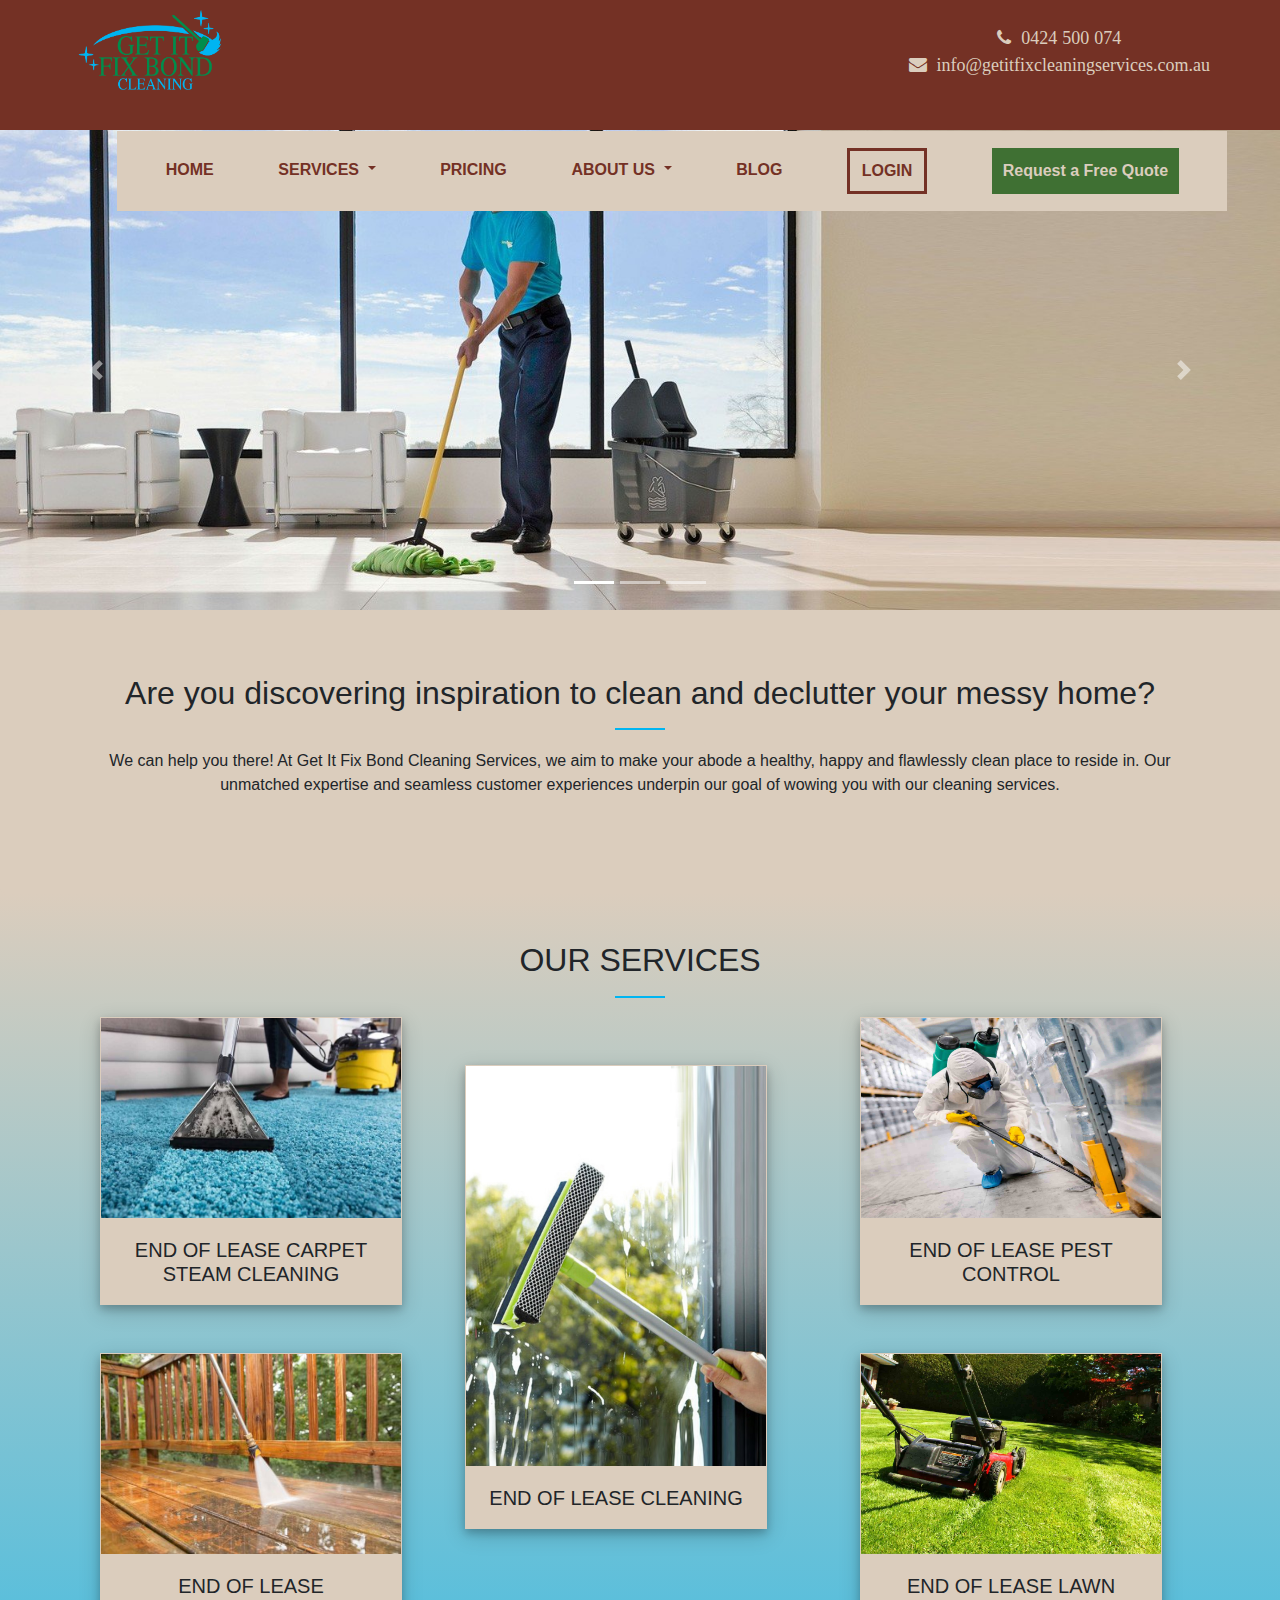
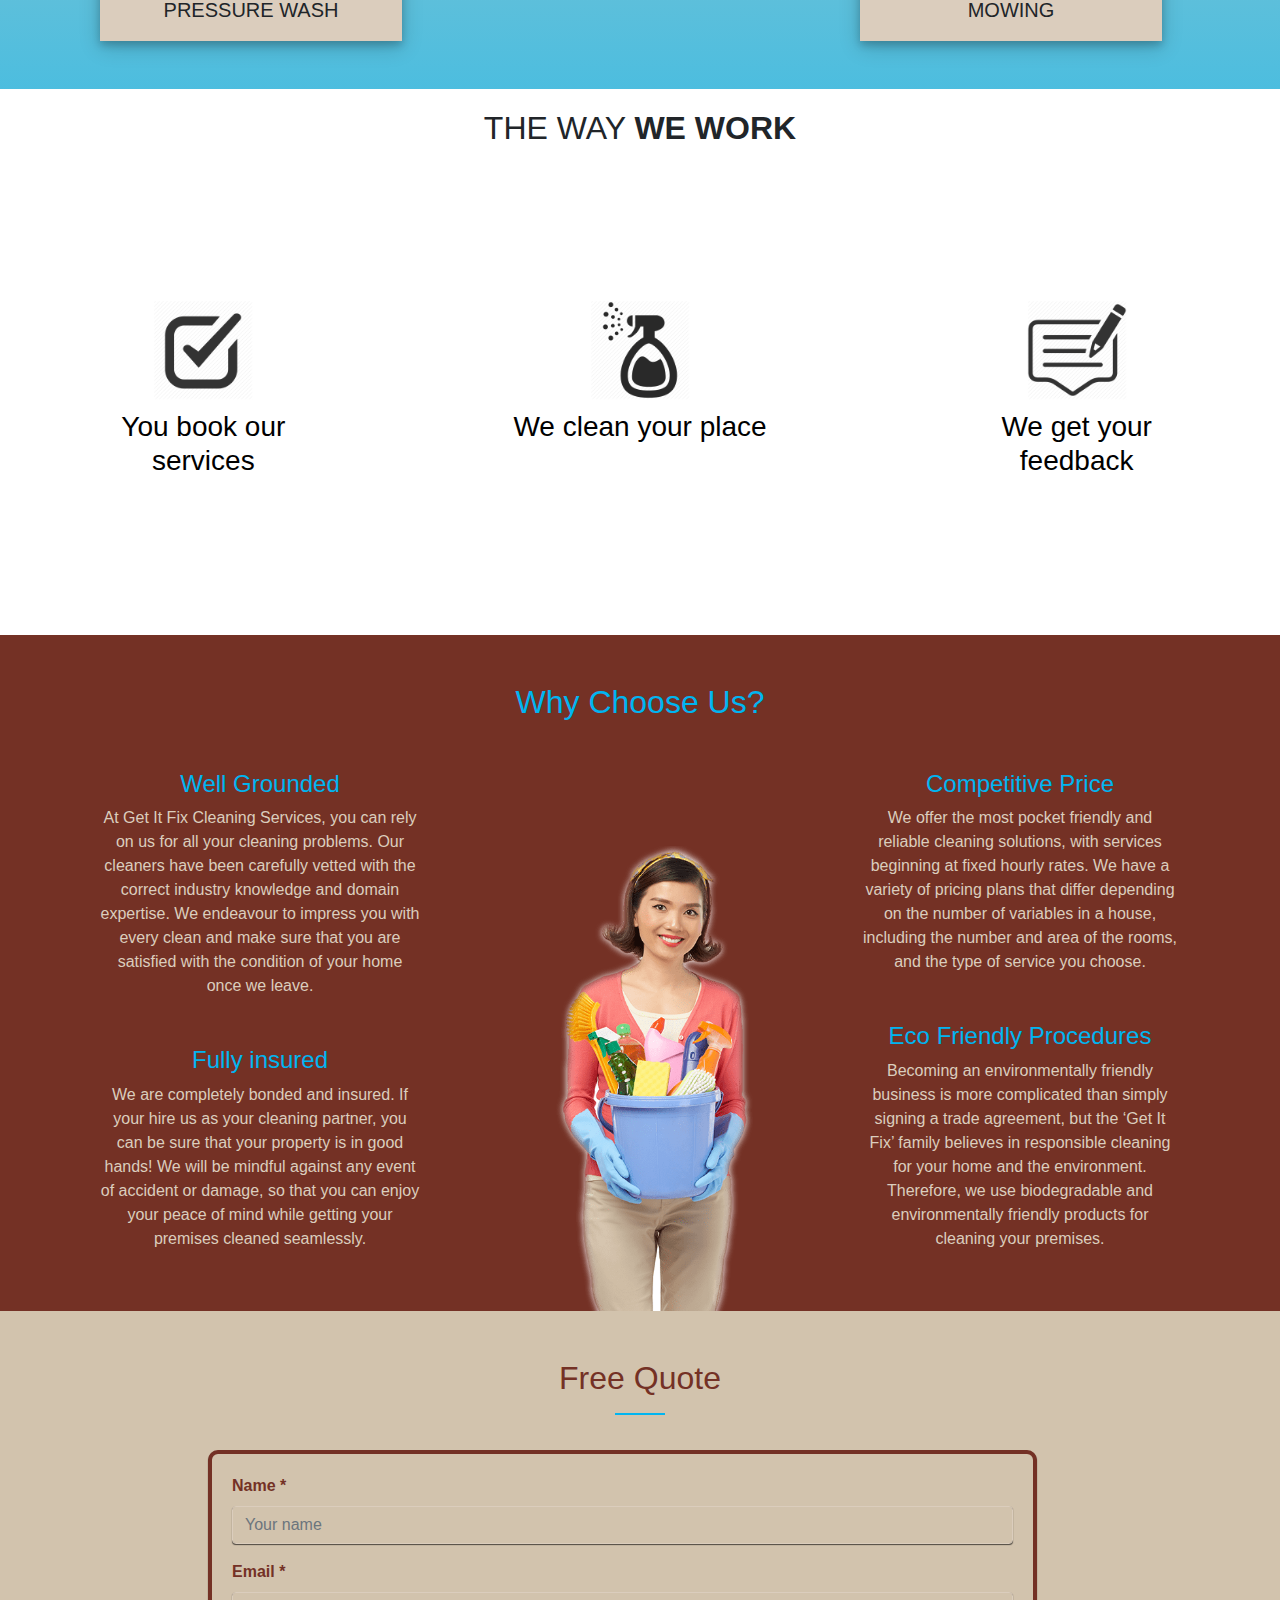
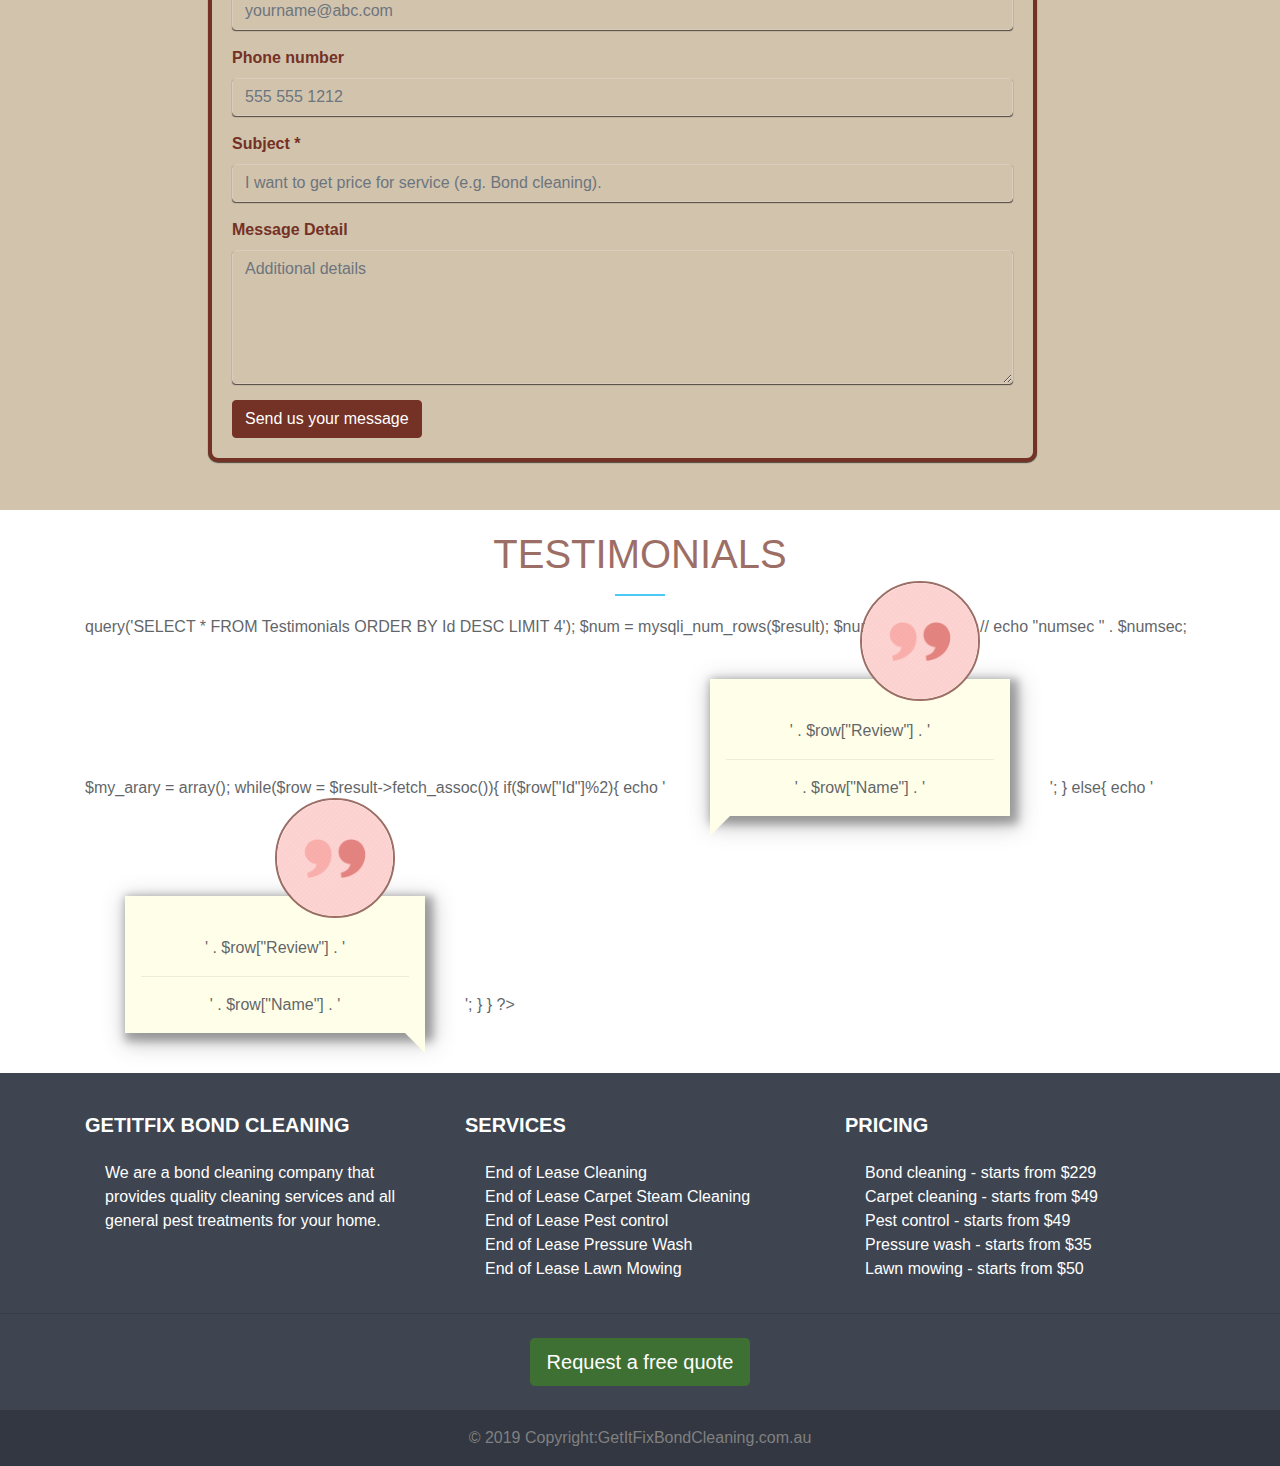
==== commit d106f1cc: "made reviews dynamic" ====
--- a/index.html
+++ b/index.html
@@ -27,7 +27,7 @@
               <div class="container">
               <div class="row">
                 <div class="col-special text-center">
-              <img class="home-page-logo float-md-left" src="images/logo_getitfix.png"> 
+              <a href="index.html"><img class="home-page-logo float-md-left" src="images/logo_getitfix.png"></a>
             </div>
             <div class="col-special text-center">
             <div class="home-top-info float-md-right">
@@ -358,88 +358,40 @@
 
      <?php
     require 'php_pages/db_conn.php';
-    echo "inphp";
-   $result = $conn->query('SELECT * FROM Testimonials;');
-   while($row = $result->fetch_assoc())
-   echo "row is. " . $row;
-   ?>
-    <!-- <div class="row">
-      <div class="col-md-6">
-  <div class="talk-bubble tri-right btm-left">
+    
+   $result = $conn->query('SELECT * FROM Testimonials ORDER BY Id DESC LIMIT 4');
+   $num = mysqli_num_rows($result);
+   $numsec = $num-1;
+   // echo "numsec " . $numsec;
+   $my_arary = array();
+  
+while($row = $result->fetch_assoc()){
+
+ if($row["Id"]%2){
+  echo '
+<div class="talk-bubble tri-right btm-left">
   <div class="talktext text-center">
     <img class="rounded-circle home-round-img" src="images/tst.png"><br>
-    <p>Your staff is dependable and reliable. Having them in our home rely in the day works well for us. We appreciate your friendly reminder calls. Thank you.</p>
+    <p>' . $row["Review"] . '</p>
     <hr>
-    <span>Ben Johnson</span>
-  </div>
-</div></div>
-
-  
-  <div class="col-md-6">
-    <div class="talk-bubble tri-right btm-right" style="margin-left: 80px;">
+    <span>' . $row["Name"] . '</span>
+  </div>
+</div>';
+}
+else{
+  echo '
+<div class="talk-bubble tri-right btm-right">
   <div class="talktext text-center">
     <img class="rounded-circle home-round-img" src="images/tst.png"><br>
-    <p>I like the team approach.Your people are not only very good at cleaning our house, they are very pleasant, professional, and generally all around nice.</p>
-  
-  <hr>
-  <span>Emily Clark</span></div>
-</div>  
-  </div>
-</div> -->
-
-
-<div id="carouselExampleIndicators" class="carousel slide" data-ride="carousel">
-        <ol class="carousel-indicators">
-          <li data-target="#carouselExampleIndicators" data-slide-to="0" class="active"></li>
-          <li data-target="#carouselExampleIndicators" data-slide-to="1"></li>
-          <li data-target="#carouselExampleIndicators" data-slide-to="2"></li>
-        </ol>
-
-        <div class="carousel-inner">
-    <div class="carousel-item active">
-      <div class="talk-bubble tri-right btm-left">
-  <div class="talktext text-center">
-    <img class="rounded-circle home-round-img" src="images/tst.png"><br>
-    <p>Your staff is dependable and reliable. Having them in our home rely in the day works well for us. We appreciate your friendly reminder calls. Thank you.</p>
+    <p>' . $row["Review"] . '</p>
     <hr>
-    <span>Ben Johnson</span>
-  </div>
-</div>
-      <div class="carousel-caption d-none d-md-block">
-        <!-- <h1>Bond Cleaning</h1> -->
-      </div>
-    </div>
-    <div class="carousel-item">
-      <div class="talk-bubble tri-right btm-right" style="margin-left: 80px;">
-  <div class="talktext text-center">
-    <img class="rounded-circle home-round-img" src="images/tst.png"><br>
-    <p>I like the team approach.Your people are not only very good at cleaning our house, they are very pleasant, professional, and generally all around nice.</p>
-  
-  <hr>
-  <span>Emily Clark</span></div>
-</div>
-      <div class="carousel-caption d-none d-md-block">
-        <!-- <h1>Carpet Cleaning</h1> -->
-      </div>
-    </div>
-    <div class="carousel-item">
-      <img class="d-block w-100" src="images/ti.jpg" alt="Third slide">
-      <div class="carousel-caption d-none d-md-block">
-        <!-- <h1>Pest Control</h1> -->
-      </div>
-    </div>
-  </div>
-
-        <a class="carousel-control-prev" href="#carouselExampleIndicators" role="button" data-slide="prev">
-          <span class="carousel-control-prev-icon" aria-hidden="true"></span>
-          <span class="sr-only">Previous</span>
-        </a>
-        <a class="carousel-control-next" href="#carouselExampleIndicators" role="button" data-slide="next">
-          <span class="carousel-control-next-icon" aria-hidden="true"></span>
-          <span class="sr-only">Next</span>
-        </a>
-      </div>
-
+    <span>' . $row["Name"] . '</span>
+  </div>
+</div>';
+}
+}
+
+?>
 
 
 </div>
--- a/css/style.css
+++ b/css/style.css
@@ -383,13 +383,12 @@
   background-repeat: no-repeat;
   background-size: cover;
   opacity: 0.7;
-  padding: 3rem;
 }
 
 .home-testimonials h1{
   /*background: rgba(115, 38, 38, 0.7);*/
   text-align: center;
-  
+  padding-top: 20px;
   color: #743125;
 }
 
@@ -397,7 +396,7 @@
   margin: 40px;
   display: inline-block;
   position: relative;
-  width: 400px;
+  width: 300px;
   height: auto;
   background-color: lightyellow;
   box-shadow: 4px 4px 8px 4px rgba(0, 0, 0, 0.4), 4px 6px 20px 4px rgba(0, 0, 0, 0.35);
@@ -430,7 +429,7 @@
 
 
 .talktext{
-  padding: 1.5em;
+  padding: 1em;
   text-align: left;
   line-height: 1.5em;
 }
@@ -465,10 +464,10 @@
   margin: 30px 0px 0px 100px;
 }
 .home-round-img {
-  /*position: absolute;*/
-  /*bottom: 7.2rem;*/
-  height: 40px;
-  /*border: 2px solid #743125;*/
+  position: absolute;
+  bottom: 7.2rem;
+  height: 120px;
+  border: 2px solid #743125;
 }
 
 .home-round-img1 {
@@ -699,6 +698,10 @@
 
     position: relative;
     margin: auto;
+  }
+
+    .active {
+    background-color: #717171;
   }
 
 
@@ -1408,10 +1411,9 @@
 .pressure-top-div {
    background:  
     linear-gradient(
-      rgba(255, 221, 204, 0.65), 
-      rgba(204, 102, 0, 0.65)
-    ),
-    url('http://192.168.64.2/GetItFix/images/pressure.jpg');
+    rgba(0, 26, 0, 0.45),
+    rgba(0, 26, 0, 0.45)),
+  url('http://192.168.64.2/GetItFix/images/pres.png');
   height: 250px;
   width: 100%;
   background-repeat: no-repeat;
@@ -1481,7 +1483,8 @@
   padding: 20px 20px 10px 20px;
 }
 .pressure-work-process p {
-  padding: 0px 10px 20px 10px;
+  padding: 30px 20px 30px 20px;
+  /*margin-top: 10x;*/
 }
 .process-heading{
   text-align: center;
@@ -1514,7 +1517,28 @@
     color: #dbcdbd;
 }
 
-
+.pressure-call{
+  background: 
+  linear-gradient(
+    rgba(0, 26, 0, 0.45),
+    rgba(0, 26, 0, 0.45)),
+  url('http://192.168.64.2/GetItFix/images/pressure.jpg');
+  height: 250px;
+  width: 100%;
+  background-repeat: no-repeat;
+  background-size: cover;
+  color: white;
+  padding: 3rem;
+} 
+
+.pressure-call h2{
+  padding-top: 4rem;
+  text-align: center;
+}
+.pressure-images{
+  height: 30px;
+  width: 30px;
+}
 
 /*.............Registration page..................*/
 /*
@@ -1545,11 +1569,11 @@
 /*............Lawn Mowing...........*/
 .lawn-top-div{
   background:  
-    linear-gradient(
-      rgba(255, 219, 77, 0.65), 
+    linear-gradient( 
+      rgba(179, 143, 0, 0.65),
       rgba(63, 112, 51, 0.65)
     ),
-    url('http://192.168.64.2/GetItFix/images/lawnmover.jpg');
+    url('http://192.168.64.2/GetItFix/images/grass1.jpg');
   height: 250px;
   width: 100%;
   background-repeat: no-repeat;
@@ -1564,14 +1588,32 @@
  padding: 3rem 0rem 3rem 0rem;
   background-color: #dbcdbd; 
 }
-
+.lawn-quote{
+  padding: 2rem 0rem 2rem 0rem;
+  background-color: #743125;
+  color: #dbcdbd;
+  align-content: center;
+}
+.lawn-quote-button{
+  background-color: #3F7033;
+  border: 3px solid #3F7033;
+  color: #dbcdbd;
+  margin: 20px 0px 0px 35px;
+  padding: 15px  15px 15px 15px;
+}
+
+.lawn-quote-button:hover {
+  background-color: #743125;
+  color: #3F7033;
+  font-weight: bold;
+}
 .lawn-services{
   background:  
     linear-gradient(
       rgba(204, 153, 0, 0.45), 
       rgba(153, 204, 255, 0.45)
     ),
-    url('http://getitfix.ictatjcub.com/images/banner1.jpg');
+    url('http://192.168.64.2/GetItFix/images/banner1.jpg');
       height: auto;
   width: 100%;
   background-repeat: no-repeat;
@@ -1596,42 +1638,76 @@
   width: 300px;
   background-color: #dbcdbd;
   border: 1px solid #dbcdbd;
-  text-align: left;
+  text-align: center;
   z-index: 1000;
   box-shadow: 0 4px 8px 0 rgba(0, 0, 0, 0.2), 0 6px 20px 0 rgba(0, 0, 0, 0.19);
   margin-bottom: 5rem;
-  margin-top: 4rem;
 }
 
 .lawn-all-service h5 {
   padding: 20px 20px 10px 20px;
 }
-.lawn-all-service ul {
-  padding-right: 15px;
-}
-.lawn-call{
-  background:
-  linear-gradient(
-      rgba(0, 26, 0, 0.45), 
-      rgba(0, 26, 0, 0.45)
-    ),
-    url('http://getitfix.ictatjcub.com/images/grass1.jpg');
-  height: 250px;
-  width: 100%;
-  background-repeat: no-repeat;
-  background-size: cover;
-  color: white;
-}
-
-.lawn-call h2 {
-  padding-top: 4rem;
-  text-align: center;
-}
-.lawn-images{
-  height: 40px;
-  width: 35    px;
-  
-}
+.lawn-all-service p {
+  padding: 0px 10px 20px 10px;
+}
+.lawn-faq{
+  background-color: #dbcdbd;
+  padding-bottom: 2rem;
+}
+.lawn-faq-heading{
+  padding: 2rem 0rem 2rem 0rem;
+  text-align: center;
+}
+.lawn-faq-ques{
+  display: table;
+  height: auto;
+  width: 100%;
+  background-color: #c0a48c;
+  border: 1px solid #dbcdbd;
+  text-align: center;
+  z-index: 1000;
+  box-shadow: 0 4px 8px 0 rgba(0, 0, 0, 0.2), 0 6px 20px 0 rgba(0, 0, 0, 0.05);
+  /*margin-bottom: 1rem;*/
+  padding: 10px;
+}
+
+.lawn-faq-ans {
+  display: table;
+  height: auto;
+  width: 100%;
+  background-color: #c0a48c;
+  border: 1px solid #dbcdbd;
+  text-align: center;
+  z-index: 1000;
+  box-shadow: 0 4px 8px 0 rgba(0, 0, 0, 0.2), 0 6px 20px 0 rgba(0, 0, 0, 0.05);
+  margin-bottom: 1rem;
+  padding: 10px;
+}
+.lawn-faq-list{
+      margin: 10px 0px 0px 10px;
+    display: inline-block;
+    
+}
+
+.lawn-faq-list h5{
+  float: left;
+}
+/*.bond-faq-content{
+  background-color: #3F7033;
+  border: 1px solid #dbcdbd;
+  z-index: 1000;
+  box-shadow: 0 4px 8px 0 rgba(0, 0, 0, 0.2), 0 6px 20px 0 rgba(0, 0, 0, 0.19);
+}*/
+.lawn-faq-content P{
+  padding: 0px 10px 20px 10px;
+} 
+.lawn-faq-btnS{
+  background-color: #3F7033;
+  color: #dbcdbd;
+  float: right;
+  margin: 0px 10px 0px 10px;
+}
+
 
 /*............Login form...........*/
 .main-background{
@@ -1645,12 +1721,7 @@
   position: fixed;
   width: 100vw;
   height: 100vh;
-  background:  
-    linear-gradient(
-      rgba(219, 205, 189, 0.65),
-      rgba(0, 181, 241, 0.65)
-    ),
-    url('http://192.168.64.2/GetItFix/images/window.jpg');
+  background-image: url('http://192.168.64.2/GetItFix/images/window.jpg');
   background-position: center center;
   background-repeat:no-repeat;
   background-attachment: fixed;
@@ -1674,6 +1745,21 @@
   background: rgba(0,0,0,0.6);
 }
 
+.Registration-form{
+  position: absolute;
+  top: 50%;
+  left: 50%;
+  -webkit-transform: translate(-50%,-50%);
+  -moz-transform: translate(-50%,-50%);
+  -ms-transform: translate(-50%,-50%);
+  -o-transform: translate(-50%,-50%);
+  transform: translate(-50%,-50%);
+  width: 400px;
+  height: auto;
+  padding: 30px 40px;
+  background: rgba(0,0,0,0.6);
+}
+
 .avatar{
   /*position: absolute;*/
   width: 140px;
@@ -1687,6 +1773,20 @@
 
 }
 
+
+.avatr{
+  /*position: absolute;*/
+  width: 140px;
+  height: 100px;
+  margin-left: 5rem;
+  /*
+  border-radius:50%;
+  overflow: hidden;
+  top: calc(-80px/2);
+  left: calc(50% - 40px);*/
+
+}
+
 .signForm{
   margin-top: 40px;
 }
@@ -1707,6 +1807,26 @@
 }
 
 .Login-form input{
+  width: 100%;
+  margin-bottom: 20px;
+}
+
+.Registration-form h2{
+   margin: 0;
+   padding: 0 0 20px;
+   color: #fff;
+   text-align: center;
+   text-transform: uppercase;
+}
+
+.Registration-form p{
+  margin: 0;
+  padding: 0;
+  font-weight: bold;
+  color: #fff;
+}
+
+.Registration-form input{
   width: 100%;
   margin-bottom: 20px;
 }
@@ -1733,6 +1853,18 @@
     margin: 20px 0px 0px 0px;
 }
 
+
+.Registration-form input[type=button]{
+    height: 45px;
+    color: #fff;
+    font-size: 18px;
+    background: #3F7033 ;
+    cursor: pointer;
+    border-radius: 25px;
+    border: none;
+    outline: none;
+    margin: 20px 0px 0px 0px;
+}
 
 .login-blue
 {
@@ -1861,6 +1993,7 @@
 }
 
 .edit-price-div {
+  
   height: auto;
   width: 300px;
   background-color: #cccc00;
@@ -1873,31 +2006,128 @@
 }
 
 
-.review-div {
+.discount-div {
+  margin-left: 0.4rem;
   height: auto;
   width: 300px;
-  background-color: #0099cc;
-}
-
-.review-div h5 {
-  background-color: #007399;
+  background-color:  #ffb84d ;
+}
+
+.discount-div h5 {
+  background-color: #cc7a00;
    color: white;
    padding: 1rem;
 }
+
+
+.blog-div {
+  margin-left: 1rem;
+  height: auto;
+  width: 300px;
+  background-color: #f2f2f2;
+}
+
+.blog-div h5 {
+  background-color: #004466;
+   color: white;
+   padding: 1rem;
+}
+
+
 .cpyryt {
   padding-left: 1rem;
   font-size: 12px;
 }
 
-#review-form {
-  width: 70%;
-  height: auto;
-  vertical-align: middle;
-  margin-left: 10rem;
-  margin-top: 2rem;
-  border: 4px solid #743125;
-  border-radius: 10px;
-  padding: 20px;  
-  background-color: #d2c3ad;
-  box-shadow: 0 1px 1px 0 rgba(0, 0, 0, 0.4), 0 1px 1px 0 rgba(0, 0, 0, 0.35);
-}
+/* blog css*/
+
+.blog-top-div{
+    background:  
+    linear-gradient(
+      rgba(204, 153, 0, 0.45), 
+      rgba(153, 204, 255, 0.45)
+    ),
+    url('http://192.168.64.2/GetItFix/images/blgg.jpeg');
+      height: 250px;
+  width: 100%;
+  background-repeat: no-repeat;
+  background-size: cover;
+  color: white;
+}
+
+.blog-top-div h1 {
+  padding-top: 6rem;
+}
+
+.content1{
+  margin-left: 0px;
+  padding: 20px;
+  color: white;
+  height: 400px;
+  background-color: #333333;
+  
+}
+
+.content1 h5, li {
+  padding: 0px 20px 0px 20px;
+}
+
+.blog-img2{
+  height: 400px;
+  width: 400px;
+}
+
+
+.tips3 {
+  background-color: #333333;
+}
+
+.back-clr{
+  background-color: rgb(220,220,220);
+}
+.blog-services {
+  display: table;
+  height: auto;
+  width: 340px;
+  background-color: #dbcdbd;
+  border: 1px solid #dbcdbd;
+  padding-bottom: 20px;
+  
+  z-index: 1000;
+  box-shadow: 0 4px 8px 0 rgba(0, 0, 0, 0.2), 0 6px 20px 0 rgba(0, 0, 0, 0.19);
+}
+
+.blog-services h5 {
+  padding: 20px 20px 10px 20px;
+  paddin
+}
+
+.blog-services li {
+  padding: 10px 20px 0px 0px;
+}
+
+.blog-tips {
+  padding: 4rem;
+}
+
+.blog-work {
+  background-color: #743125;
+  color: white;
+  text-align: center;
+  padding: 20px;
+}
+
+.blog-work span{
+  color: lightgrey;
+  font-size: 20px;
+}
+
+.blog-full-image {
+  width:100%;
+  height: 600px;
+}
+
+
+
+
+
--- a/css/responsive3.css
+++ b/css/responsive3.css
@@ -10,4 +10,10 @@
 	left: 4%;
 	top: 16.5%; 
 }
+}
+
+@media screen and (max-width : 1045px)  {
+.blog-services {
+    width: 285px;
+}
 }--- a/css/responsive2.css
+++ b/css/responsive2.css
@@ -26,6 +26,10 @@
     margin-left: 15rem;
     font-size: 1.75rem;
     padding: 10px 20px 10px 20px;
+}
+.blog-tips {
+
+    margin-left: 5px;
 }
 }
 
@@ -81,12 +85,31 @@
 .pest-work1 {
     width: 300px;
 }
+
+.blog-services{
+    width: 600px;
+ margin-bottom: 2rem;  
+ margin-left: 2rem;
+ padding-bottom: 2rem;
 }
+
+.blog-services img{
+    height: 400px !important;
+}
+}
+
 
 @media screen and (max-width: 910px) {
 
 .carpet-vacuum-text {
     padding: 30px 50px 20px 60px;
+}
+
+
+
+.blog-full-image {
+    height: 500px;
+    width: 100%;
 }
 }
 
@@ -107,4 +130,9 @@
 .carpet-price {
     margin-left: 10rem;
 }
+
+
+.blog-full-image{
+    height: 450px;
+}
 }--- a/css/responsive1.css
+++ b/css/responsive1.css
@@ -129,6 +129,17 @@
     height: 300px;
     width: 85%;
     margin-bottom: 2rem;
+}
+
+.content1 h5, li {
+    padding: 0px 60px 0px 20px;
+}
+
+h5, h5 {
+    font-size: 1.60rem;
+}
+li{
+    font-size: 1.40rem;
 }
 }
 
@@ -192,4 +203,27 @@
 .about-full-image {
     height: 400px;
 }
-}+.blog-services{
+ margin-left: 0px;
+ width: 500px;
+}
+
+
+.pressure-intro h4 {
+    margin-top: 20px;
+}
+}
+
+@media screen and (max-width: 690px) {
+.blog-full-image{
+    height: 400px;
+}
+
+
+.pressure-call h4{
+    font-size: 20px !important;
+}
+}
+
+
+@--- a/css/responsive.css
+++ b/css/responsive.css
@@ -68,6 +68,31 @@
     height: 300px;
 }
 
+
+
+.blog-img2 {
+    width: 100%;
+}
+
+.blog-full-image{
+    height: 350px;
+}
+
+.blog-services{
+  width: 400px;
+}
+.blog-services img{
+  height: 300px !important;
+}
+}
+
+@media screen and (max-width: 610px) {
+.blog-full-image{
+    height: 450px;
+}
+}
+
+
 @media screen and (max-width: 575px) {
 .carpet-price {
     margin-left: 0.5rem;
@@ -99,7 +124,44 @@
     margin-top: 20px;
 }
 
-}
+.pressure-call h4{
+    font-size: 17px !important;
+}
+
+}
+
+@media screen and (max-width: 560px) {
+  .blog-full-image {
+    height: 300px;
+  }
+}
+
+
+@media screen and (max-width: 550px) {
+
+.blog-services{
+    width: 325px;
+  }
+  .blog-services img{
+   height: 250px;
+  }
+
+}
+
+@media screen and (max-width: 415px) {
+
+.blog-services{
+    width: 230px;
+    margin-left: 0rem;
+  }
+  .blog-services img{
+   height: 200px !important;
+   width:  250px !important;
+  }
+
+}
+
+
 
 @media screen and (max-width: 477px) { 
 .carpet-price {
@@ -114,7 +176,12 @@
 .about-full-image {
     height: 200px;
 }
-}
+
+.blog-full-image {
+    height: 250px;
+  }
+}
+
 @media screen and (max-width: 430px) {
 .navbar-collapse {
         padding: 10px 120px 10px 50px;
@@ -182,6 +249,10 @@
 .about-button {
     margin-top: 20px;
 }
+
+.blog-full-image {
+    height: 260px;
+  }
 }
 
 @media screen and (max-width: 380px) {
@@ -259,4 +330,19 @@
 .carpet-vacuum-text {
     font-size: 1.15rem;
 }
+.pressure-work-process{
+  width: 250px;
+}
+.pressure-process-img{
+  width: 250px !important;
+}
+.lawn-all-service {
+  width: 250px;
+  margin-left: 20px;
+}
+
+.lawn-service-img {
+  width: 250px;
+  }
+}
 }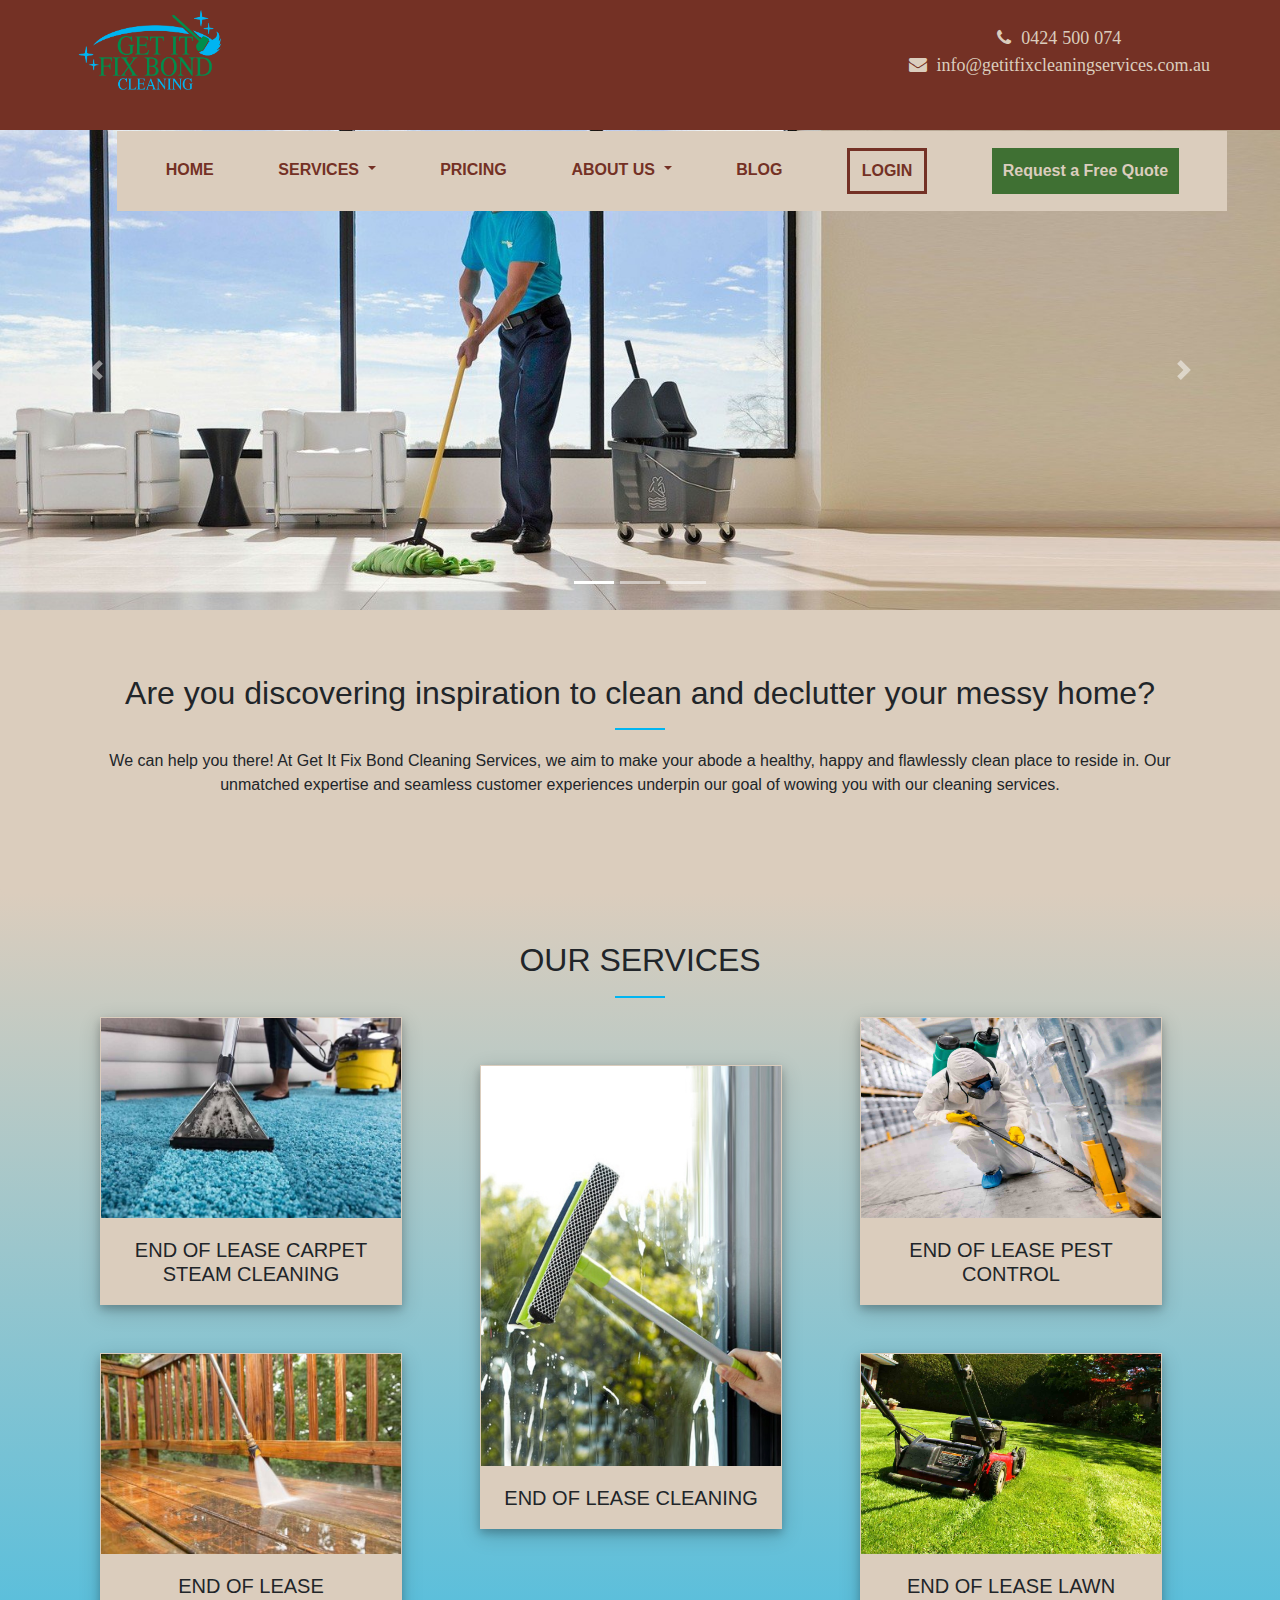
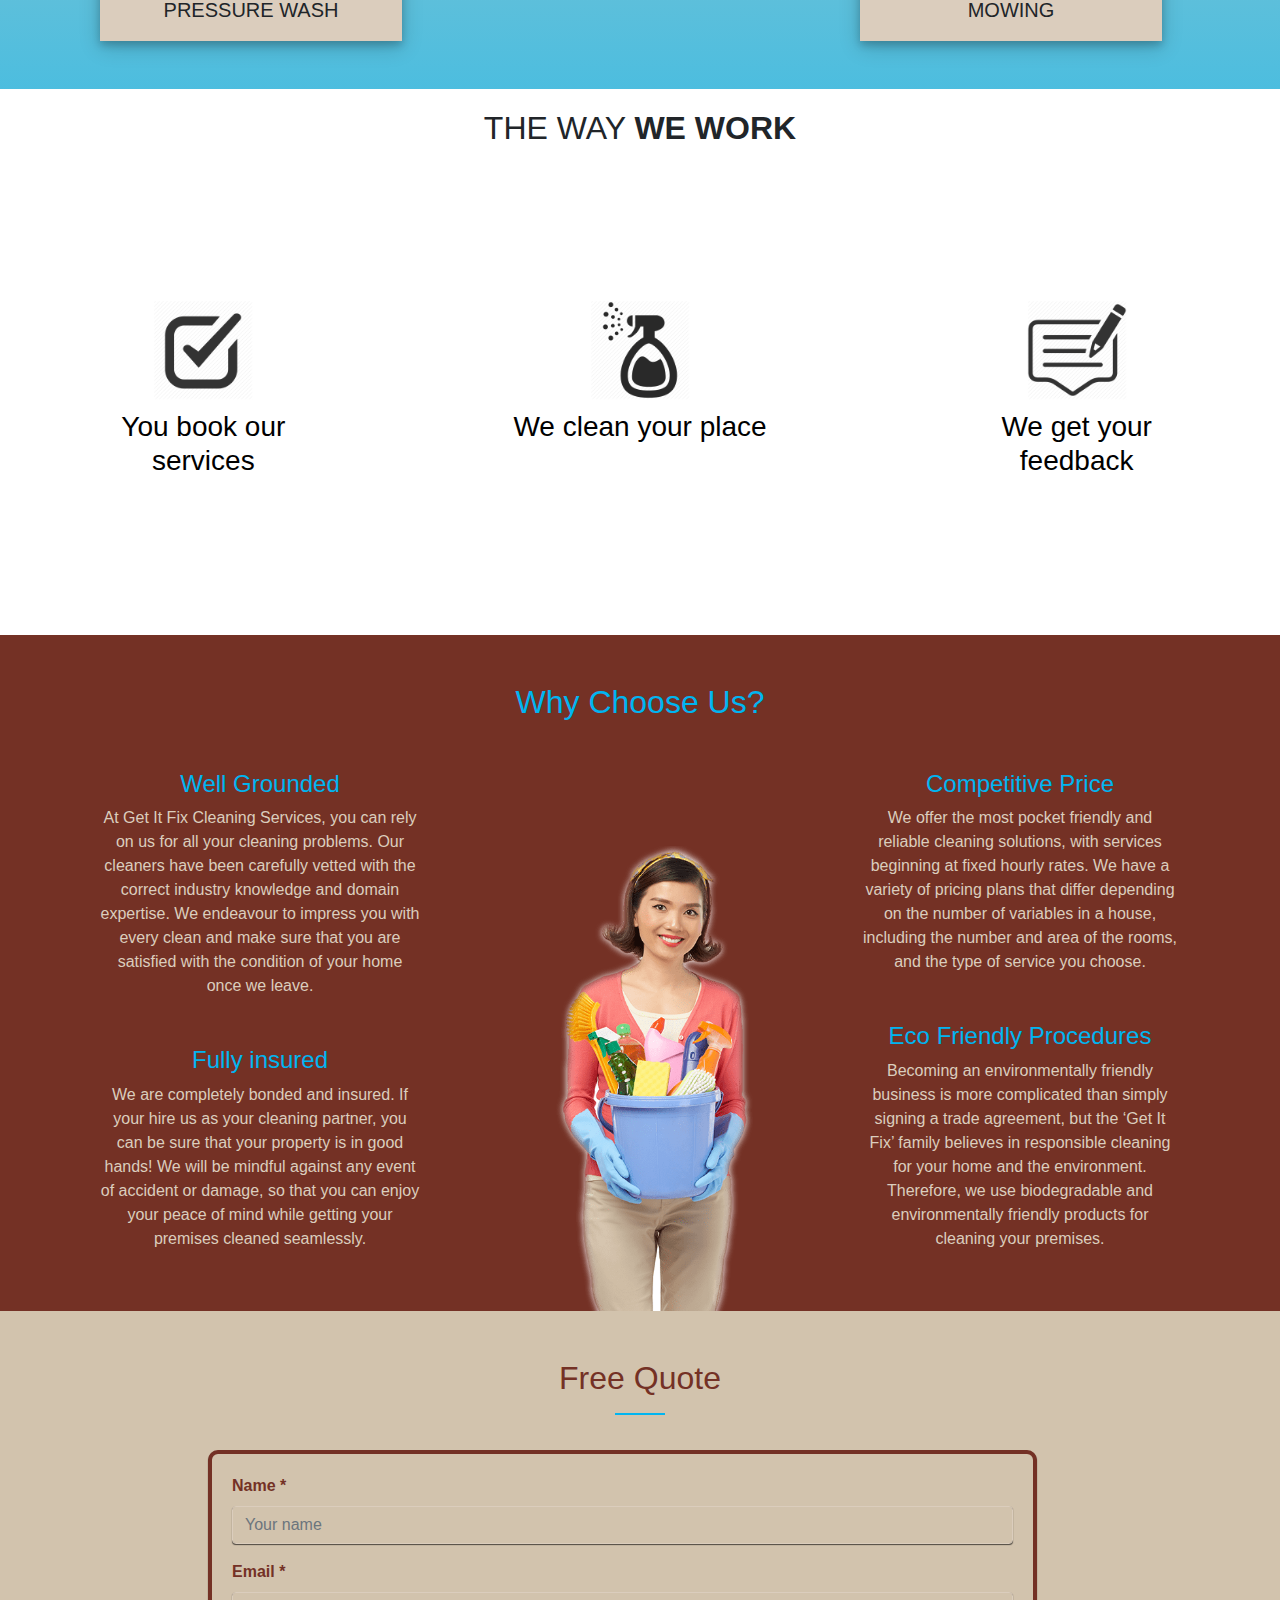
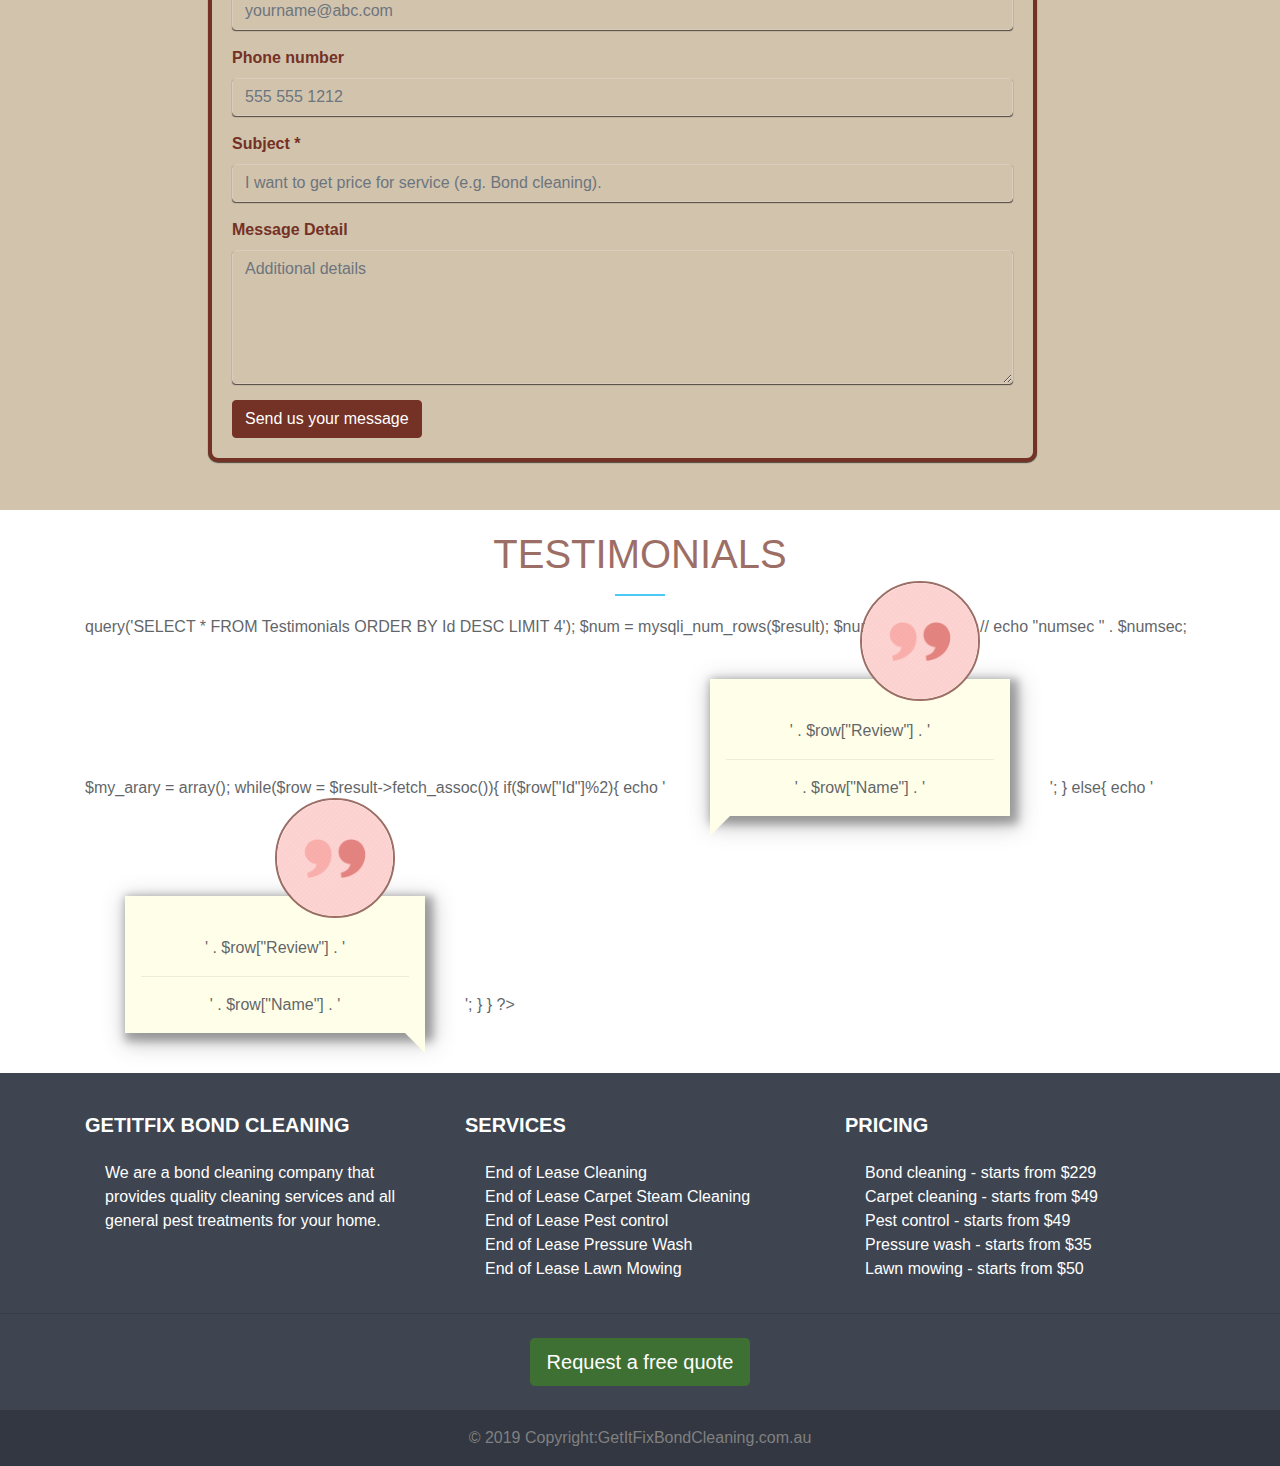
==== commit e02b2b0a: "bug fixing" ====
--- a/index.html
+++ b/index.html
@@ -172,7 +172,7 @@
   </div>
 
     <div class="col-md-4">
-      <div class="div-services" style="margin-top: 3rem;">
+      <div class="div-services big-pic">
           <a href="bond.html" class="hvr-rectangle-out">
           <img src="images/squeeze.jpg"  class="anim-image" style="height: auto; width: 300px;"></a>
         <h5>END OF LEASE CLEANING</h5>
@@ -189,7 +189,7 @@
     <div class="col-md-4">
       <div class="col">
         <div class="row-md-6">
-      <div class="div-services">
+      <div class="div-services div-break">
         <a href="pest.html" class="hvr-rectangle-out">
           <img src="images/pestcontrol.jpg" class="home-srv-img anim-image"></a>
         <h5>END OF LEASE PEST CONTROL</h5>
--- a/css/style.css
+++ b/css/style.css
@@ -303,6 +303,11 @@
     border: 2px solid #3f7033;
   padding: 5px 10px 5px 10px;
   margin-bottom: 10px;
+}
+
+.big-pic {
+  margin-top: 3rem;
+  margin-left: 15px;
 }
 
 .why {
@@ -2064,7 +2069,7 @@
   padding: 20px;
   color: white;
   height: 400px;
-  background-color: #333333;
+  background-color: #404040;
   
 }
 
@@ -2078,8 +2083,19 @@
 }
 
 
-.tips3 {
-  background-color: #333333;
+.tipss {
+  background:  
+    linear-gradient(
+      
+      rgb(242, 240, 233),
+      rgb(102, 102, 102),
+      rgb(64, 64, 64),
+      rgb(51, 51, 51)
+    );
+  }
+
+  .tips3 {
+  background-color: #404040;
 }
 
 .back-clr{
--- a/css/responsive2.css
+++ b/css/responsive2.css
@@ -58,8 +58,18 @@
     max-width: 100%;
 }
 
+.big-pic {
+    margin-left: 0px;
+}
+
 .div-services {
-    width: 500px;
+    width: 300px;
+    margin-left: 5rem;
+}
+
+
+.div-break {
+    margin-top: 50px;
 }
 
 .home-srv-img {
--- a/css/responsive.css
+++ b/css/responsive.css
@@ -94,6 +94,11 @@
 
 
 @media screen and (max-width: 575px) {
+
+.div-services {
+    margin-left: 1rem;
+}
+
 .carpet-price {
     margin-left: 0.5rem;
     font-size: 1.45rem;
@@ -180,6 +185,10 @@
 .blog-full-image {
     height: 250px;
   }
+
+  .div-services {
+    margin-left: 0rem;
+}
 }
 
 @media screen and (max-width: 430px) {
@@ -205,6 +214,7 @@
 }
 .div-services {
     width: 300px;
+    margin-left: 0rem;
 }
 
 .home-srv-img {
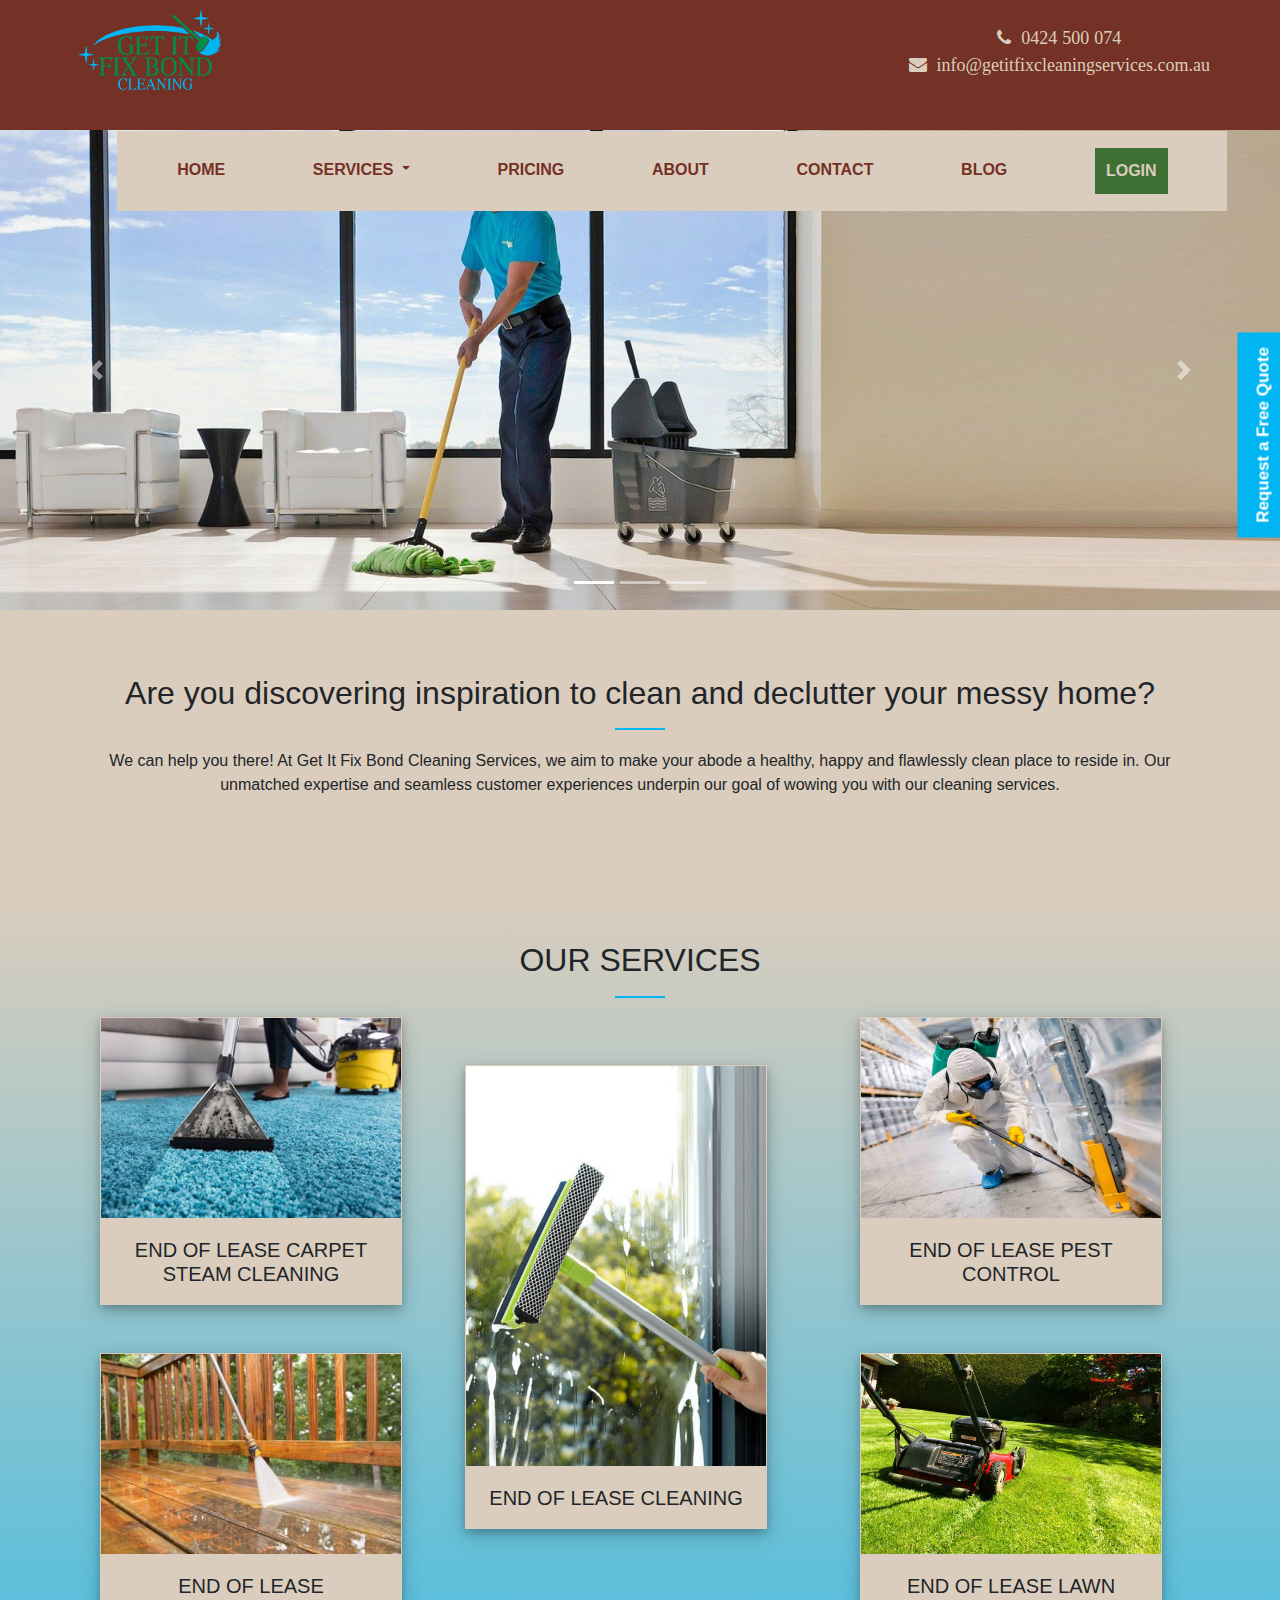
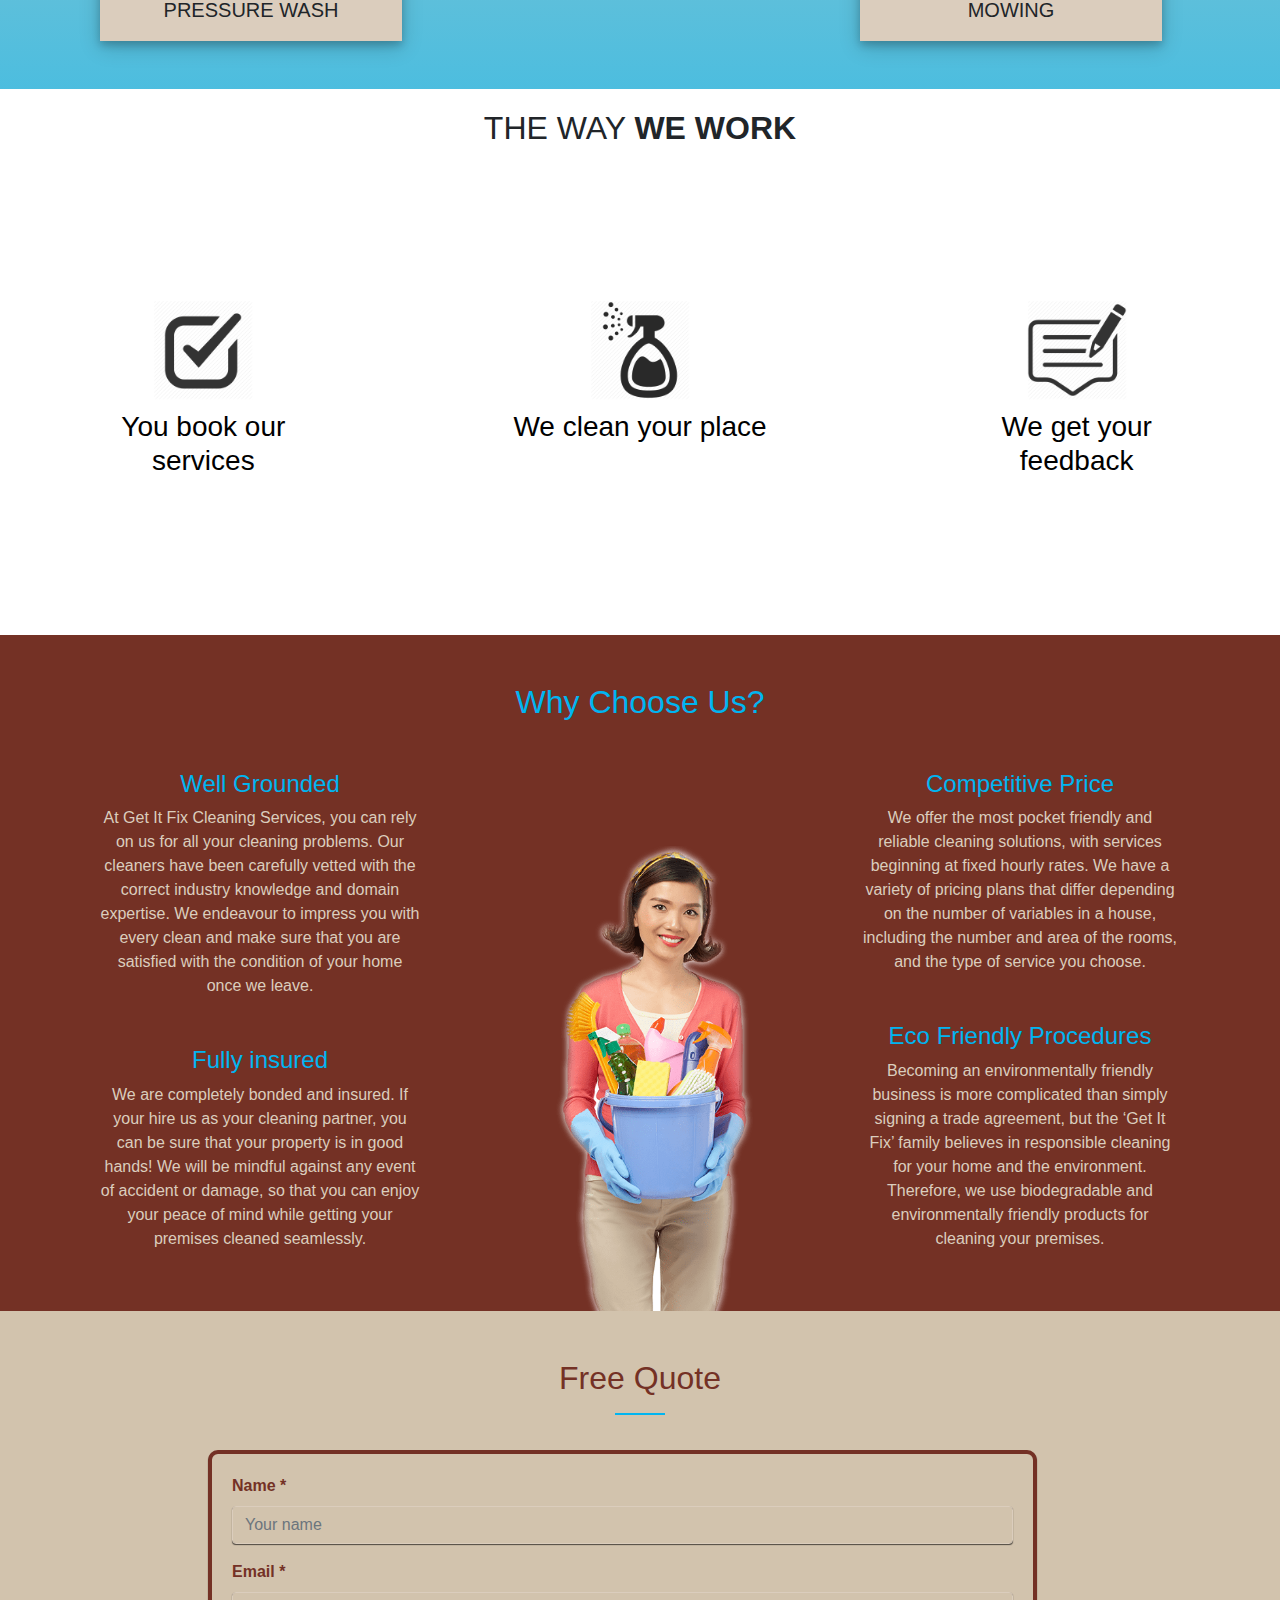
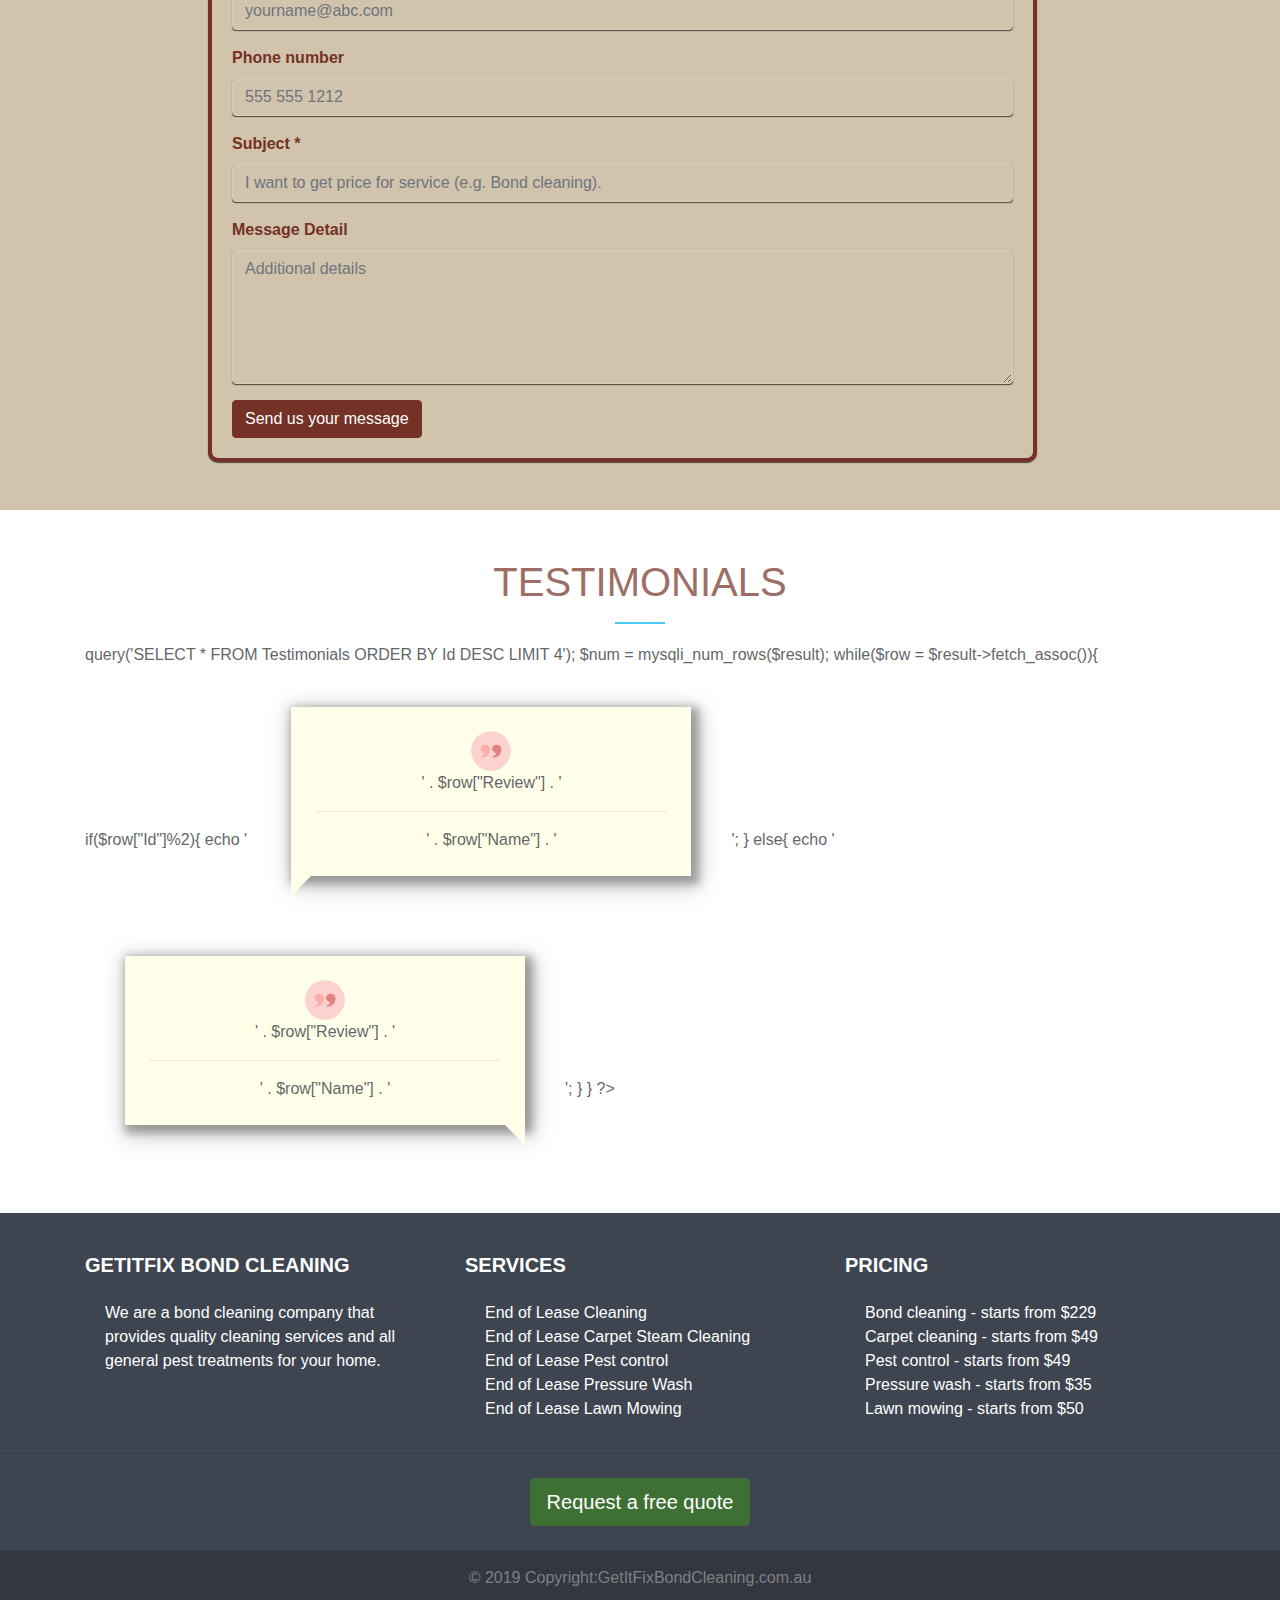
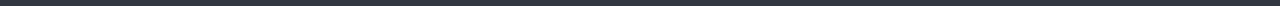
==== commit 518ed2a6: "ADD FIXED BUTTON" ====
--- a/index.html
+++ b/index.html
@@ -70,20 +70,24 @@
 
       <li id="menu-item-40" class="nav-item menu-item menu-item-type-post_type menu-item-object-page menu-item-40"><a href="pricing.php" class="nav-link">PRICING</a></li>
 
-      <li id="menu-item-963" class="nav-item menu-item menu-item-type-post_type menu-item-object-page menu-item-963 dropdown"><a href="#" class="nav-link home-item-space dropdown-toggle" data-toggle="dropdown" data_target="dropdown_target">ABOUT US
+      <!-- <li id="menu-item-963" class="nav-item menu-item menu-item-type-post_type menu-item-object-page menu-item-963 dropdown"><a href="#" class="nav-link home-item-space dropdown-toggle" data-toggle="dropdown" data_target="dropdown_target">ABOUT US
         <span class="caret"></span></a>
         <div class="dropdown-menu" aria-labelledby="dropdown_target">
           <a href="about_us.html" class="dropdown-item">Our Story</a>
           <div class="dropdown-divider"></div>
           <a href="contact.html" class="dropdown-item">Contact Us</a>
         </div>
-      </li>
+      </li> -->
+
+      <li id="menu-item-40" class="nav-item menu-item menu-item-type-post_type menu-item-object-page menu-item-40"><a href="blog.html" class="nav-link">ABOUT</a></li>
+
+      <li id="menu-item-40" class="nav-item menu-item menu-item-type-post_type menu-item-object-page menu-item-40"><a href="blog.html" class="nav-link">CONTACT</a></li>
 
        <li id="menu-item-40" class="nav-item menu-item menu-item-type-post_type menu-item-object-page menu-item-40"><a href="blog.html" class="nav-link">BLOG</a></li>
 
-     <li id="menu-item-40" class="nav-item menu-item menu-item-type-post_type menu-item-object-page menu-item-40 lifts"><a href="login.html" class="nav-link"><button id="login-btn" class="login-btn" type="submit">LOGIN</button></a></li>
-
-     <li id="menu-item-40" class="nav-item menu-item menu-item-type-post_type menu-item-object-page menu-item-40 lifts"><a href="index.html" class="nav-link"><button id="request-button" class="request-button" type="submit">Request a Free Quote</button></a></li>
+     <li id="menu-item-40" class="nav-item menu-item menu-item-type-post_type menu-item-object-page menu-item-40 lifts"><a href="login.html" class="nav-link"><button id="login-btn" class="request-button" type="submit">LOGIN</button></a></li>
+
+     <!-- <li id="menu-item-40" class="nav-item menu-item menu-item-type-post_type menu-item-object-page menu-item-40 lifts"><a href="index.html" class="nav-link"><button id="request-button" class="request-button" type="submit">Request a Free Quote</button></a></li> -->
 </ul>
 </div>
 </nav>
@@ -130,6 +134,54 @@
     <!-- end of first row div--> 
 
 
+
+<div id="stickyQuote">
+  <button data-toggle="modal" data-target="#exampleModalCenter" data-backdrop="static">Request a Free Quote</button>
+    </div>
+<!-- Modal -->
+<div class="modal" id="exampleModalCenter" tabindex="-1" role="dialog" aria-labelledby="exampleModalCenterTitle" aria-hidden="true">
+  <div class="modal-dialog modal-dialog-centered" role="document">
+    <div class="modal-content">
+      <div class="modal-header">
+        <h5 class="modal-title" style="color: #743125;" id="exampleModalLongTitle">Free Quote</h5>
+        <button type="button" class="close" data-dismiss="modal" aria-label="Close">
+          <span aria-hidden="true">&times;</span>
+        </button>
+      </div>
+      <div class="modal-body">
+        <div class="request-form">
+  <div class="request-area">
+    <form id="popform">
+   <!-- <form id="myform"> -->
+    <div class="form-group">
+      <label for="name">Name *</label>
+      <input type="text" class="form-control" id="name" placeholder="Your name" name="name" maxlength="30">
+    </div>
+    <div class="form-group">
+      <label for="email">Email *</label>
+      <input type="email" class="form-control" id="email" placeholder="yourname@abc.com" name="email" maxlength="30">
+    </div>
+    <div class="form-group">
+      <label for="phone">Phone number</label>
+      <input type="number" class="form-control" id="phone" placeholder="555 555 1212" name="phone" maxlength="15">
+    </div>
+    <div class="form-group">
+      <label for="subject">Subject *</label>
+      <input type="text" class="form-control" id="subject" placeholder="I want to get price for service (e.g. Bond cleaning)." name="subject" maxlength="100">
+    </div>
+    <div class="form-group">
+    <label for="detail">Message Detail</label>
+      <textarea class="form-control" rows="5" id="detail" placeholder="Additional details" name="message" maxlength="300"></textarea>
+    </div>
+    <button type="button" id="submit" class="btn btn-whatever">Send us your message</button>
+      
+    </form>
+</div>
+  </div>
+      </div>
+    </div>
+  </div>
+</div>
  <!-- <div class="row">  -->
     <!-- <div class="fixed-back"> -->
       <div class="home-back">
@@ -172,7 +224,7 @@
   </div>
 
     <div class="col-md-4">
-      <div class="div-services big-pic">
+      <div class="div-services" style="margin-top: 3rem;">
           <a href="bond.html" class="hvr-rectangle-out">
           <img src="images/squeeze.jpg"  class="anim-image" style="height: auto; width: 300px;"></a>
         <h5>END OF LEASE CLEANING</h5>
@@ -189,7 +241,7 @@
     <div class="col-md-4">
       <div class="col">
         <div class="row-md-6">
-      <div class="div-services div-break">
+      <div class="div-services">
         <a href="pest.html" class="hvr-rectangle-out">
           <img src="images/pestcontrol.jpg" class="home-srv-img anim-image"></a>
         <h5>END OF LEASE PEST CONTROL</h5>
@@ -361,9 +413,7 @@
     
    $result = $conn->query('SELECT * FROM Testimonials ORDER BY Id DESC LIMIT 4');
    $num = mysqli_num_rows($result);
-   $numsec = $num-1;
-   // echo "numsec " . $numsec;
-   $my_arary = array();
+   
   
 while($row = $result->fetch_assoc()){
 
--- a/css/style.css
+++ b/css/style.css
@@ -120,6 +120,7 @@
     /*width: 99%;*/
     height: 5em;
 }
+
 /* change navbar background */
 .navbar {
   background: #dbcdbd !important;
@@ -169,6 +170,44 @@
   border-color: #dbcdbd !important;
 }
 
+.float-button {
+position: fixed;
+right: -77px;
+top: 270px;
+transition: all 0.2s ease-in 0s;//this is the key attribute
+z-index: 9999;
+cursor: pointer;
+}
+
+#stickyQuote {
+  height: 0px;
+  width: 85px;
+  position: fixed;
+  right: 0;
+  top: 55%;
+  z-index: 1000;
+  transform: rotate(-90deg);
+  -webkit-transform: rotate(-90deg);
+  -moz-transform: rotate(-90deg);
+  -o-transform: rotate(-90deg);
+  filter: progid:DXImageTransform.Microsoft.BasicImage(rotation=3);
+}
+#stickyQuote button {
+  display: block;
+  background:#00b5f1;
+  height: 50px;
+  padding: 10px 0px 40px 0px;
+  width: 205px;
+  text-align: center;
+  color: #fff;
+  border: 3px solid #00b5f1;
+  font-size: 17px;
+  font-weight: bold;
+  text-decoration: none;
+}
+#stickyQuote button:hover {
+  background:#00495d;
+}
 
 .fixed-back { 
   width: 100%;
@@ -305,11 +344,6 @@
   margin-bottom: 10px;
 }
 
-.big-pic {
-  margin-top: 3rem;
-  margin-left: 15px;
-}
-
 .why {
   width: 100%;
   height: auto;
@@ -353,6 +387,19 @@
     border-color: #743125 !important;
     font-size: 1rem !important;
 }
+
+#popform{
+  width: 100%;
+  height: auto;
+  vertical-align: middle;
+  margin-top: 2rem;
+  border: 4px solid #743125;
+  border-radius: 10px;
+  padding: 20px;  
+  background-color: #d2c3ad;
+  box-shadow: 0 1px 1px 0 rgba(0, 0, 0, 0.4), 0 1px 1px 0 rgba(0, 0, 0, 0.35);
+}
+
 #myform {
   width: 70%;
   height: auto;
@@ -388,12 +435,13 @@
   background-repeat: no-repeat;
   background-size: cover;
   opacity: 0.7;
+  padding: 3rem;
 }
 
 .home-testimonials h1{
   /*background: rgba(115, 38, 38, 0.7);*/
   text-align: center;
-  padding-top: 20px;
+  
   color: #743125;
 }
 
@@ -401,7 +449,7 @@
   margin: 40px;
   display: inline-block;
   position: relative;
-  width: 300px;
+  width: 400px;
   height: auto;
   background-color: lightyellow;
   box-shadow: 4px 4px 8px 4px rgba(0, 0, 0, 0.4), 4px 6px 20px 4px rgba(0, 0, 0, 0.35);
@@ -434,7 +482,7 @@
 
 
 .talktext{
-  padding: 1em;
+  padding: 1.5em;
   text-align: left;
   line-height: 1.5em;
 }
@@ -469,10 +517,10 @@
   margin: 30px 0px 0px 100px;
 }
 .home-round-img {
-  position: absolute;
-  bottom: 7.2rem;
-  height: 120px;
-  border: 2px solid #743125;
+  /*position: absolute;*/
+  /*bottom: 7.2rem;*/
+  height: 40px;
+  /*border: 2px solid #743125;*/
 }
 
 .home-round-img1 {
@@ -703,10 +751,6 @@
 
     position: relative;
     margin: auto;
-  }
-
-    .active {
-    background-color: #717171;
   }
 
 
@@ -1416,9 +1460,10 @@
 .pressure-top-div {
    background:  
     linear-gradient(
-    rgba(0, 26, 0, 0.45),
-    rgba(0, 26, 0, 0.45)),
-  url('http://192.168.64.2/GetItFix/images/pres.png');
+      rgba(255, 221, 204, 0.65), 
+      rgba(204, 102, 0, 0.65)
+    ),
+    url('http://192.168.64.2/GetItFix/images/pressure.jpg');
   height: 250px;
   width: 100%;
   background-repeat: no-repeat;
@@ -1488,8 +1533,7 @@
   padding: 20px 20px 10px 20px;
 }
 .pressure-work-process p {
-  padding: 30px 20px 30px 20px;
-  /*margin-top: 10x;*/
+  padding: 0px 10px 20px 10px;
 }
 .process-heading{
   text-align: center;
@@ -1522,28 +1566,7 @@
     color: #dbcdbd;
 }
 
-.pressure-call{
-  background: 
-  linear-gradient(
-    rgba(0, 26, 0, 0.45),
-    rgba(0, 26, 0, 0.45)),
-  url('http://192.168.64.2/GetItFix/images/pressure.jpg');
-  height: 250px;
-  width: 100%;
-  background-repeat: no-repeat;
-  background-size: cover;
-  color: white;
-  padding: 3rem;
-} 
-
-.pressure-call h2{
-  padding-top: 4rem;
-  text-align: center;
-}
-.pressure-images{
-  height: 30px;
-  width: 30px;
-}
+
 
 /*.............Registration page..................*/
 /*
@@ -1574,11 +1597,11 @@
 /*............Lawn Mowing...........*/
 .lawn-top-div{
   background:  
-    linear-gradient( 
-      rgba(179, 143, 0, 0.65),
+    linear-gradient(
+      rgba(255, 219, 77, 0.65), 
       rgba(63, 112, 51, 0.65)
     ),
-    url('http://192.168.64.2/GetItFix/images/grass1.jpg');
+    url('http://192.168.64.2/GetItFix/images/lawnmover.jpg');
   height: 250px;
   width: 100%;
   background-repeat: no-repeat;
@@ -1593,32 +1616,14 @@
  padding: 3rem 0rem 3rem 0rem;
   background-color: #dbcdbd; 
 }
-.lawn-quote{
-  padding: 2rem 0rem 2rem 0rem;
-  background-color: #743125;
-  color: #dbcdbd;
-  align-content: center;
-}
-.lawn-quote-button{
-  background-color: #3F7033;
-  border: 3px solid #3F7033;
-  color: #dbcdbd;
-  margin: 20px 0px 0px 35px;
-  padding: 15px  15px 15px 15px;
-}
-
-.lawn-quote-button:hover {
-  background-color: #743125;
-  color: #3F7033;
-  font-weight: bold;
-}
+
 .lawn-services{
   background:  
     linear-gradient(
       rgba(204, 153, 0, 0.45), 
       rgba(153, 204, 255, 0.45)
     ),
-    url('http://192.168.64.2/GetItFix/images/banner1.jpg');
+    url('http://getitfix.ictatjcub.com/images/banner1.jpg');
       height: auto;
   width: 100%;
   background-repeat: no-repeat;
@@ -1643,76 +1648,42 @@
   width: 300px;
   background-color: #dbcdbd;
   border: 1px solid #dbcdbd;
-  text-align: center;
+  text-align: left;
   z-index: 1000;
   box-shadow: 0 4px 8px 0 rgba(0, 0, 0, 0.2), 0 6px 20px 0 rgba(0, 0, 0, 0.19);
   margin-bottom: 5rem;
+  margin-top: 4rem;
 }
 
 .lawn-all-service h5 {
   padding: 20px 20px 10px 20px;
 }
-.lawn-all-service p {
-  padding: 0px 10px 20px 10px;
-}
-.lawn-faq{
-  background-color: #dbcdbd;
-  padding-bottom: 2rem;
-}
-.lawn-faq-heading{
-  padding: 2rem 0rem 2rem 0rem;
-  text-align: center;
-}
-.lawn-faq-ques{
-  display: table;
-  height: auto;
-  width: 100%;
-  background-color: #c0a48c;
-  border: 1px solid #dbcdbd;
-  text-align: center;
-  z-index: 1000;
-  box-shadow: 0 4px 8px 0 rgba(0, 0, 0, 0.2), 0 6px 20px 0 rgba(0, 0, 0, 0.05);
-  /*margin-bottom: 1rem;*/
-  padding: 10px;
-}
-
-.lawn-faq-ans {
-  display: table;
-  height: auto;
-  width: 100%;
-  background-color: #c0a48c;
-  border: 1px solid #dbcdbd;
-  text-align: center;
-  z-index: 1000;
-  box-shadow: 0 4px 8px 0 rgba(0, 0, 0, 0.2), 0 6px 20px 0 rgba(0, 0, 0, 0.05);
-  margin-bottom: 1rem;
-  padding: 10px;
-}
-.lawn-faq-list{
-      margin: 10px 0px 0px 10px;
-    display: inline-block;
-    
-}
-
-.lawn-faq-list h5{
-  float: left;
-}
-/*.bond-faq-content{
-  background-color: #3F7033;
-  border: 1px solid #dbcdbd;
-  z-index: 1000;
-  box-shadow: 0 4px 8px 0 rgba(0, 0, 0, 0.2), 0 6px 20px 0 rgba(0, 0, 0, 0.19);
-}*/
-.lawn-faq-content P{
-  padding: 0px 10px 20px 10px;
-} 
-.lawn-faq-btnS{
-  background-color: #3F7033;
-  color: #dbcdbd;
-  float: right;
-  margin: 0px 10px 0px 10px;
-}
-
+.lawn-all-service ul {
+  padding-right: 15px;
+}
+.lawn-call{
+  background:
+  linear-gradient(
+      rgba(0, 26, 0, 0.45), 
+      rgba(0, 26, 0, 0.45)
+    ),
+    url('http://getitfix.ictatjcub.com/images/grass1.jpg');
+  height: 250px;
+  width: 100%;
+  background-repeat: no-repeat;
+  background-size: cover;
+  color: white;
+}
+
+.lawn-call h2 {
+  padding-top: 4rem;
+  text-align: center;
+}
+.lawn-images{
+  height: 40px;
+  width: 35    px;
+  
+}
 
 /*............Login form...........*/
 .main-background{
@@ -1726,7 +1697,12 @@
   position: fixed;
   width: 100vw;
   height: 100vh;
-  background-image: url('http://192.168.64.2/GetItFix/images/window.jpg');
+  background:  
+    linear-gradient(
+      rgba(219, 205, 189, 0.65),
+      rgba(0, 181, 241, 0.65)
+    ),
+    url('http://192.168.64.2/GetItFix/images/window.jpg');
   background-position: center center;
   background-repeat:no-repeat;
   background-attachment: fixed;
@@ -1750,21 +1726,6 @@
   background: rgba(0,0,0,0.6);
 }
 
-.Registration-form{
-  position: absolute;
-  top: 50%;
-  left: 50%;
-  -webkit-transform: translate(-50%,-50%);
-  -moz-transform: translate(-50%,-50%);
-  -ms-transform: translate(-50%,-50%);
-  -o-transform: translate(-50%,-50%);
-  transform: translate(-50%,-50%);
-  width: 400px;
-  height: auto;
-  padding: 30px 40px;
-  background: rgba(0,0,0,0.6);
-}
-
 .avatar{
   /*position: absolute;*/
   width: 140px;
@@ -1778,20 +1739,6 @@
 
 }
 
-
-.avatr{
-  /*position: absolute;*/
-  width: 140px;
-  height: 100px;
-  margin-left: 5rem;
-  /*
-  border-radius:50%;
-  overflow: hidden;
-  top: calc(-80px/2);
-  left: calc(50% - 40px);*/
-
-}
-
 .signForm{
   margin-top: 40px;
 }
@@ -1812,26 +1759,6 @@
 }
 
 .Login-form input{
-  width: 100%;
-  margin-bottom: 20px;
-}
-
-.Registration-form h2{
-   margin: 0;
-   padding: 0 0 20px;
-   color: #fff;
-   text-align: center;
-   text-transform: uppercase;
-}
-
-.Registration-form p{
-  margin: 0;
-  padding: 0;
-  font-weight: bold;
-  color: #fff;
-}
-
-.Registration-form input{
   width: 100%;
   margin-bottom: 20px;
 }
@@ -1858,18 +1785,6 @@
     margin: 20px 0px 0px 0px;
 }
 
-
-.Registration-form input[type=button]{
-    height: 45px;
-    color: #fff;
-    font-size: 18px;
-    background: #3F7033 ;
-    cursor: pointer;
-    border-radius: 25px;
-    border: none;
-    outline: none;
-    margin: 20px 0px 0px 0px;
-}
 
 .login-blue
 {
@@ -1998,7 +1913,6 @@
 }
 
 .edit-price-div {
-  
   height: auto;
   width: 300px;
   background-color: #cccc00;
@@ -2010,7 +1924,6 @@
    padding: 1rem;
 }
 
-
 .discount-div {
   margin-left: 0.4rem;
   height: auto;
@@ -2037,12 +1950,90 @@
    color: white;
    padding: 1rem;
 }
-
-
+.quote-div {
+  margin-top: 3rem;
+  margin-left:1rem;
+  height: auto;
+  width: 300px;
+  background-color: #e6ff99;
+}
+
+.quote-div h5 {
+  background-color: #558000;
+   color: white;
+   padding: 1rem;
+}
+.book-div {
+  margin-top: 3rem;
+  margin-left:2.2rem;
+  height: auto;
+  width: 300px;
+  background-color: #ffa366;
+}
+
+.book-div h5 {
+  background-color: #cc3300;
+   color: white;
+   padding: 1rem;
+}
+.customer-div {
+  margin-top: 3rem;
+  margin-left:2rem;
+  height: auto;
+  width: 300px;
+  background-color: #0086b3;
+}
+
+.customer-div h5 {
+  background-color: #006080;
+   color: white;
+   padding: 1rem;
+}
+
+
+.review-div {
+  margin-left: 5rem;
+  height: auto;
+  width: 300px;
+  background-color: #0099cc;
+}
+
+.review-div h5 {
+  background-color: #007399;
+   color: white;
+   padding: 1rem;
+}
+.book-now-div {
+  margin-bottom: 4rem;
+  margin-left:20rem;
+  height: auto;
+  width: 300px;
+  background-color: #ffa366;
+}
+
+.book-now-div h5 {
+  background-color: #cc3300;
+   color: white;
+   padding: 1rem;
+}
 .cpyryt {
   padding-left: 1rem;
   font-size: 12px;
 }
+
+#review-form {
+  width: 70%;
+  height: auto;
+  vertical-align: middle;
+  margin-left: 10rem;
+  margin-top: 2rem;
+  border: 4px solid #743125;
+  border-radius: 10px;
+  padding: 20px;  
+  background-color: #d2c3ad;
+  box-shadow: 0 1px 1px 0 rgba(0, 0, 0, 0.4), 0 1px 1px 0 rgba(0, 0, 0, 0.35);
+}
+
 
 /* blog css*/
 
@@ -2083,7 +2074,36 @@
 }
 
 
-.tipss {
+  .tips3 {
+  background-color: #404040;
+}
+
+.back-clr{
+  background-color: rgb(220,220,220);
+}
+.blog-services {
+  display: table;
+  height: auto;
+  width: 340px;
+  background-color: #dbcdbd;
+  border: 1px solid #dbcdbd;
+  padding-bottom: 20px;
+  
+  z-index: 1000;
+  box-shadow: 0 4px 8px 0 rgba(0, 0, 0, 0.2), 0 6px 20px 0 rgba(0, 0, 0, 0.19);
+}
+
+.blog-services h5 {
+  padding: 20px 20px 10px 20px;
+  paddin
+}
+
+.blog-services li {
+  padding: 10px 20px 0px 0px;
+}
+
+.blog-tips {
+  padding: 4rem;
   background:  
     linear-gradient(
       
@@ -2092,38 +2112,6 @@
       rgb(64, 64, 64),
       rgb(51, 51, 51)
     );
-  }
-
-  .tips3 {
-  background-color: #404040;
-}
-
-.back-clr{
-  background-color: rgb(220,220,220);
-}
-.blog-services {
-  display: table;
-  height: auto;
-  width: 340px;
-  background-color: #dbcdbd;
-  border: 1px solid #dbcdbd;
-  padding-bottom: 20px;
-  
-  z-index: 1000;
-  box-shadow: 0 4px 8px 0 rgba(0, 0, 0, 0.2), 0 6px 20px 0 rgba(0, 0, 0, 0.19);
-}
-
-.blog-services h5 {
-  padding: 20px 20px 10px 20px;
-  paddin
-}
-
-.blog-services li {
-  padding: 10px 20px 0px 0px;
-}
-
-.blog-tips {
-  padding: 4rem;
 }
 
 .blog-work {
@@ -2143,7 +2131,53 @@
   height: 600px;
 }
 
-
-
-
-
+.profile-pic {
+  position: relative;
+  display: inline-block;
+}
+
+.edit {
+  padding-top: 7px; 
+  padding-right: 7px;
+  position: absolute;
+  right: 0;
+  top: 0;
+}
+
+.edit a {
+  color: black;
+}
+
+.fa-pencil {
+  color: black;
+}
+
+.fa-remove {
+  color: black;
+  padding: 0rem;
+  margin: 0px;
+  float: right;
+}
+
+.admin-quote{
+  text-align: center;
+  margin-top: 2rem;
+}
+/*..............................*/
+.admin-cust-quote{
+  margin: 20px;
+  display: inline-block;
+  width: 500px;
+  height: auto;
+  background-color: #c0a78c;
+  padding: 10px 10px 0px 10px;
+  /*box-shadow: 4px 4px 8px 4px rgba(0, 0, 0, 0.4), 4px 6px 20px 4px rgba(0, 0, 0, 0.35);*/
+}
+
+
+
+.admin-cust-quote-txt{
+  text-align: left;
+  line-height: 1.5em;
+  padding-left: 10px;
+}
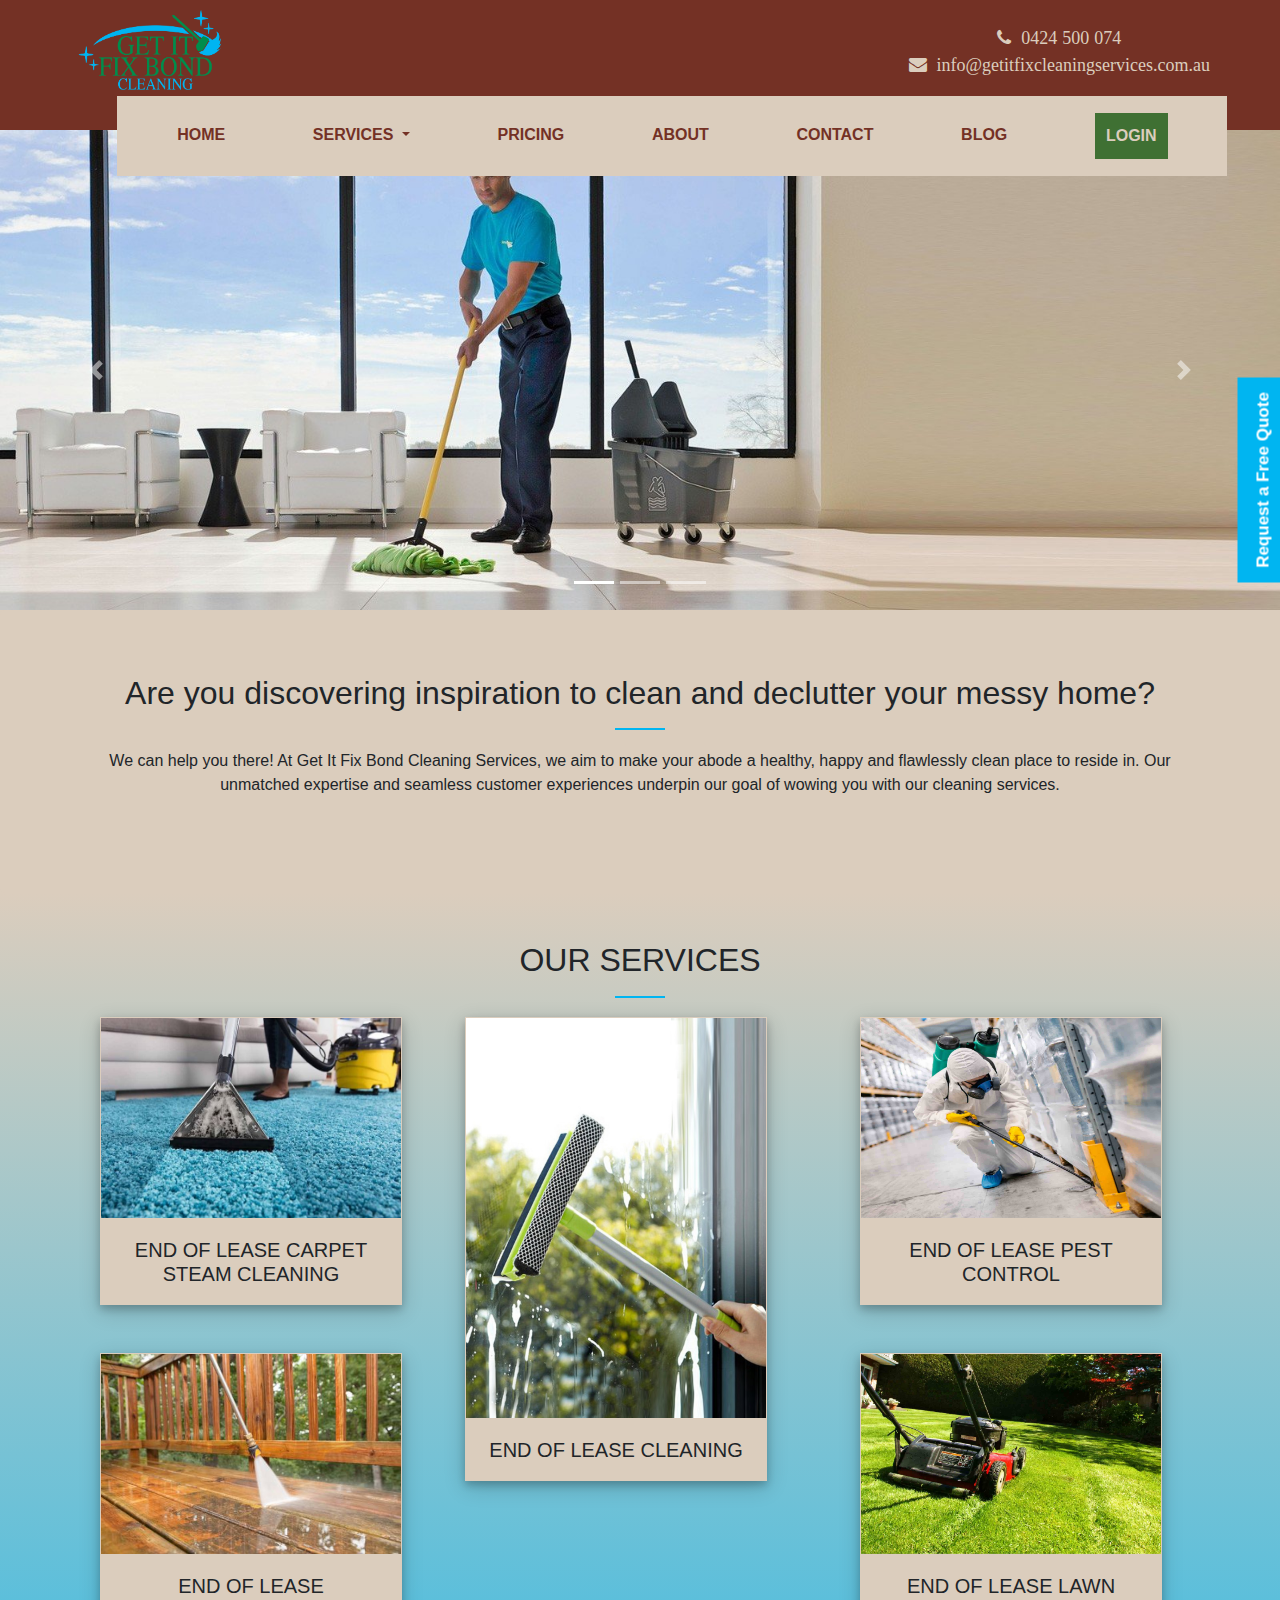
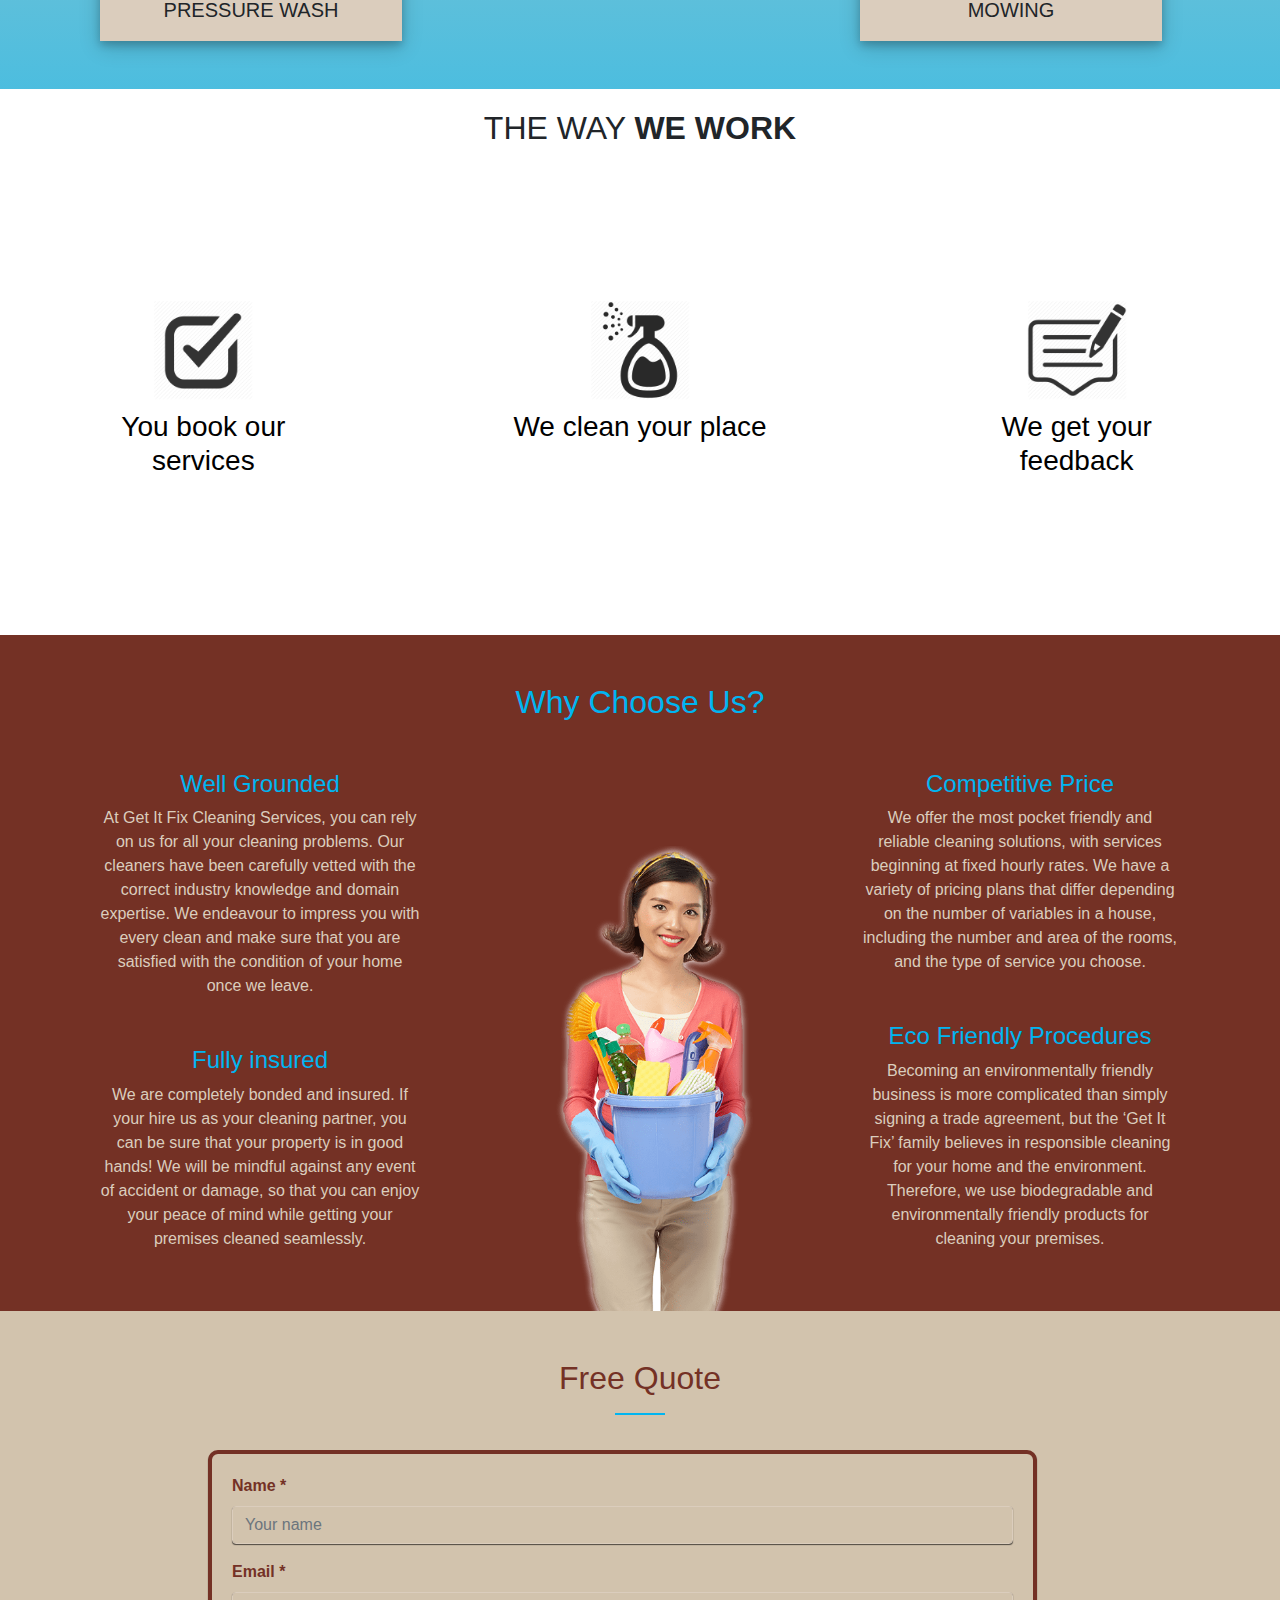
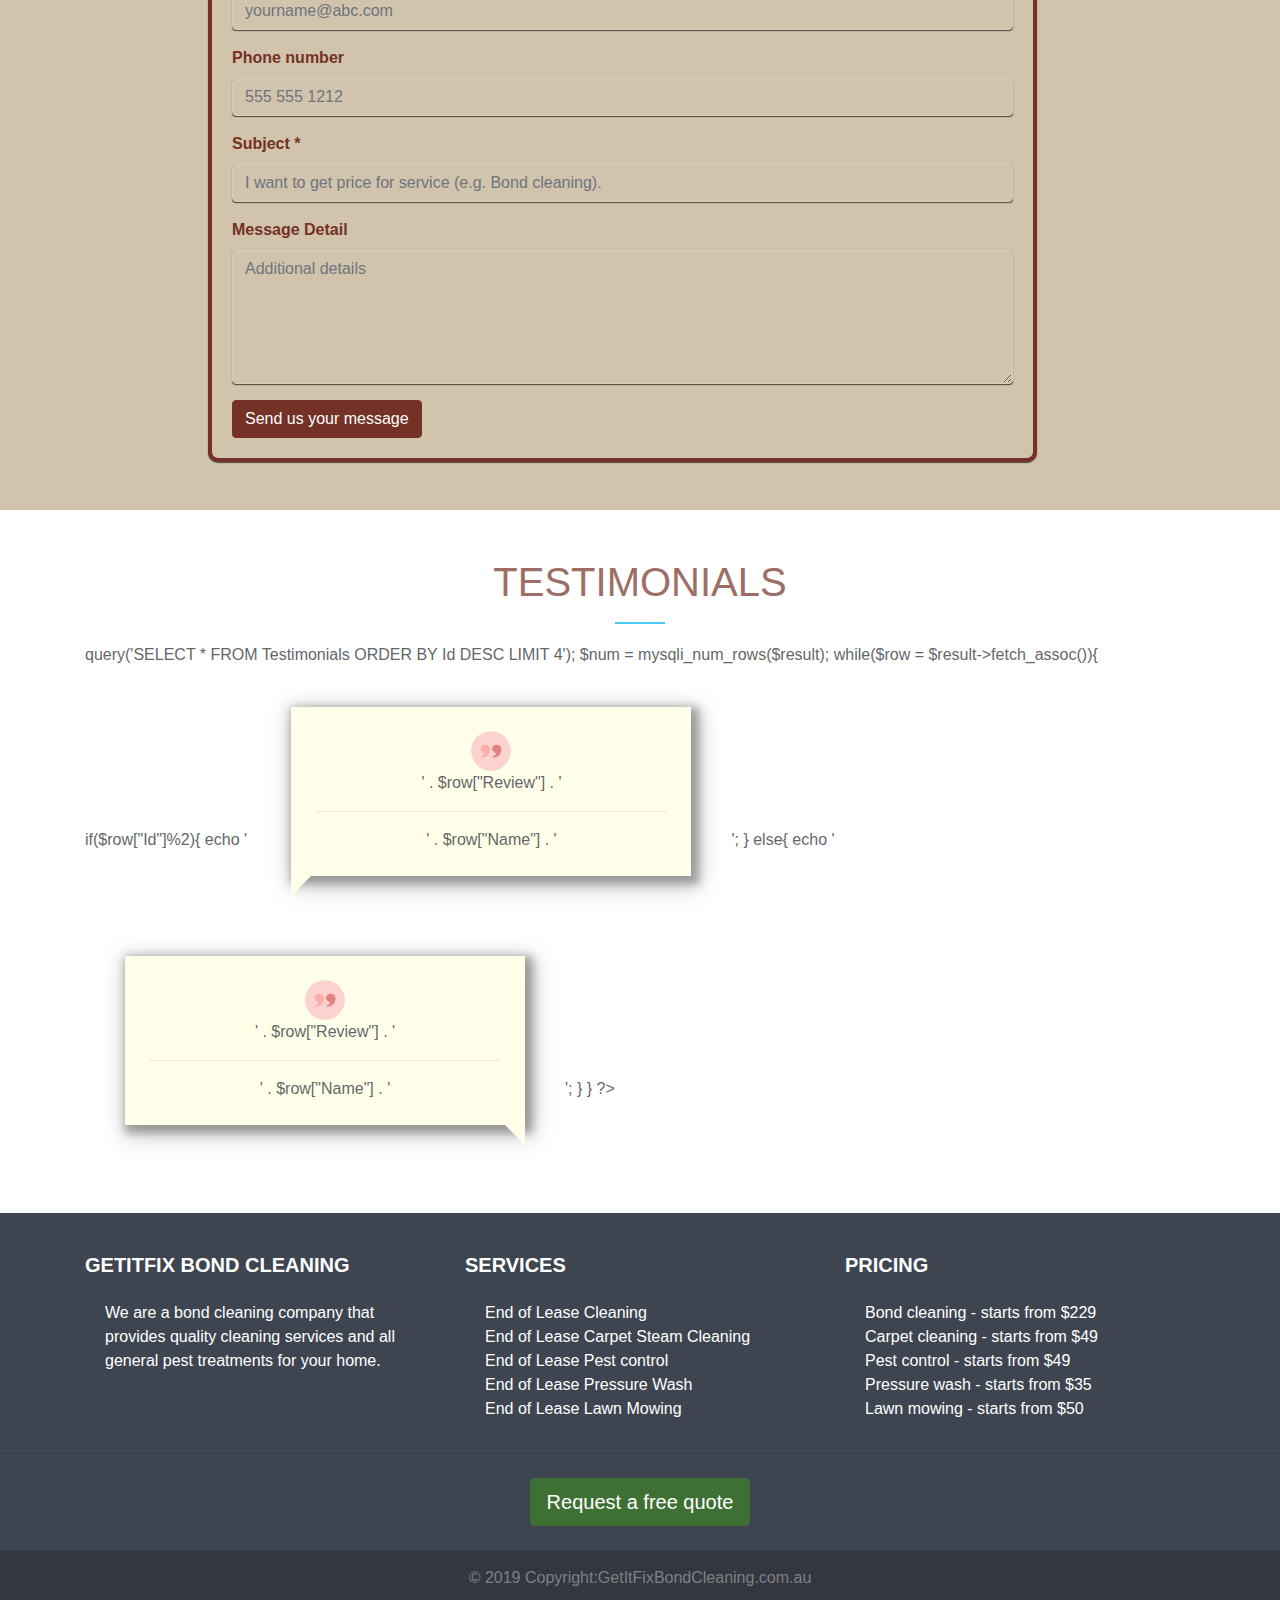
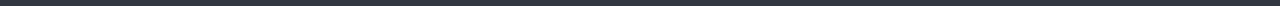
==== commit 53759f79: "bug fixing in making website responsive" ====
--- a/index.html
+++ b/index.html
@@ -224,7 +224,7 @@
   </div>
 
     <div class="col-md-4">
-      <div class="div-services" style="margin-top: 3rem;">
+      <div class="div-services big-pic">
           <a href="bond.html" class="hvr-rectangle-out">
           <img src="images/squeeze.jpg"  class="anim-image" style="height: auto; width: 300px;"></a>
         <h5>END OF LEASE CLEANING</h5>
@@ -241,7 +241,7 @@
     <div class="col-md-4">
       <div class="col">
         <div class="row-md-6">
-      <div class="div-services">
+      <div class="div-services div-break">
         <a href="pest.html" class="hvr-rectangle-out">
           <img src="images/pestcontrol.jpg" class="home-srv-img anim-image"></a>
         <h5>END OF LEASE PEST CONTROL</h5>
--- a/css/style.css
+++ b/css/style.css
@@ -14,6 +14,7 @@
     margin: 0;
     padding: 0;
     font-size: 1rem !important;
+    position: relative;
 }
 
 html, body {
@@ -51,7 +52,7 @@
 }
 .y{
     position:absolute;
-    top:14.5%;
+    top: 2%;
     left: 8%;
     z-index: 1000;
 }
@@ -162,7 +163,7 @@
 }
 /* change navbar-toggler inside lines color (stroke) */
 .navbar-light span.navbar-toggler-icon {
-  background-image: url("data:image/svg+xml;charset=utf8,%3Csvg viewBox='0 0 32 32' xmlns='http://www.w3.org/2000/svg'%3E%3Cpath stroke='#dbcdbd' stroke-width='2' stroke-linecap='round' stroke-miterlimit='10' d='M4 8h24M4 16h24M4 24h24'/%3E%3C/svg%3E");
+  background-image: url("data:image/svg+xml;charset=utf8,%3Csvg viewBox='0 0 32 32' xmlns='http://www.w3.org/2000/svg'%3E%3Cpath stroke='white' stroke-width='2' stroke-linecap='round' stroke-miterlimit='10' d='M4 8h24M4 16h24M4 24h24'/%3E%3C/svg%3E");
   color: black;
 }
 /* change hamburger button border color */
@@ -184,7 +185,7 @@
   width: 85px;
   position: fixed;
   right: 0;
-  top: 55%;
+  top: 60%;
   z-index: 1000;
   transform: rotate(-90deg);
   -webkit-transform: rotate(-90deg);
@@ -324,7 +325,7 @@
   background-color: #dbcdbd;
   border: 1px solid #dbcdbd;
   text-align: center;
-  z-index: 1000;
+  z-index: 500;
   box-shadow: 0 4px 8px 0 rgba(0, 0, 0, 0.2), 0 6px 20px 0 rgba(0, 0, 0, 0.19);
 }
 
--- a/css/responsive3.css
+++ b/css/responsive3.css
@@ -8,12 +8,28 @@
 @media screen and (max-width : 1075px)  {
 .y {
 	left: 4%;
-	top: 16.5%; 
+	top: 2%; 
+}
+
+.big-pic {
+  margin-top: 3rem;
+  margin-left: 15px;
 }
 }
 
 @media screen and (max-width : 1045px)  {
+
+.y {
+	left: 4%;
+	top: 2%; 
+}
+
 .blog-services {
     width: 285px;
 }
+
+.big-pic {
+  margin-top: 3rem;
+  margin-left: 15px;
+}
 }--- a/css/responsive2.css
+++ b/css/responsive2.css
@@ -3,7 +3,7 @@
 and (min-device-width : 1024px) 
 and (max-device-width : 1366px)  {
     .y {
-    top: 7.25%;
+    top: 2%;
     left: 4%;
 }
 
@@ -36,22 +36,23 @@
 @media screen and (max-width : 1023px)  {
     .y {
 	left: 4%;
-	top: 16.5%; 
+	top: 2%; 
 }
 }
 
-@media screen and (max-width: 1010px) {
-.y {
-    left: 2%;
-	top: 16.5%; 
-}
-}
+
 
 @media screen and (max-width: 991px) {
 .y {
-    left: 12%;
-	top: 16.5%; 
+    left: 6%;
+    top: 1.2%;
 }
+
+.container {
+    max-width: 880px;
+}
+
+
 
 .col-md-4 {
     flex: 1 0 100%;
@@ -115,7 +116,14 @@
     padding: 30px 50px 20px 60px;
 }
 
+.container {
+    max-width: 870px;
+}
 
+.y {
+    left: 2%;
+    top: 1.2%;
+}
 
 .blog-full-image {
     height: 500px;
@@ -123,10 +131,35 @@
 }
 }
 
+@media screen and (max-width: 880px) {
+.y {
+    left: 2%;
+	top: 1.2%; 
+}
+
+#navbarNav li{
+  /*padding-left:30px;*/
+  padding-right:15px;
+}
+
+.container {
+    max-width: 850px;
+}
+}
+
 @media screen and (max-width: 850px) {
 .y {
-    left: 8%;
-	top: 16.5%; 
+    left: 2%;
+    top: 1.2%; 
+}
+
+#navbarNav li{
+  /*padding-left:30px;*/
+  padding-right:8px;
+}
+
+.container {
+    max-width: 800px;
 }
 
 .bond-services-list{  
@@ -145,4 +178,21 @@
 .blog-full-image{
     height: 450px;
 }
-}+}
+
+@media screen and (max-width: 850px) {
+.y {
+    left: 2%;
+    top: 1.2%; 
+}
+
+#navbarNav li{
+  /*padding-left:30px;*/
+  padding-right:5px;
+}
+
+.container {
+    max-width: 780px;
+}
+}
+
--- a/css/responsive1.css
+++ b/css/responsive1.css
@@ -11,8 +11,13 @@
     font-size: 1rem !important;    
 }
     .y {
-    top: 9.5%;
-    left: 3%;
+    top: 1.2%;
+    left: 0%;
+}
+
+#navbarNav li{
+  font-size: 0.9rem !important;
+  padding-right:5px;
 }
 
 .col-md-4 {
@@ -169,7 +174,7 @@
 
 .y {
     position: absolute;
-    top: 16.5%;
+    top: 1.2%;
     left: 30% !important;
 }
 
--- a/css/responsive.css
+++ b/css/responsive.css
@@ -20,7 +20,7 @@
 
 .y {
     position: absolute;
-    top: 16.5%;
+    top: 1.2%;
     left: 30% !important;
 }
 
@@ -265,6 +265,13 @@
   }
 }
 
+
+@media screen and (max-width: 400px) {
+.blogSpace {
+  overflow-x: hidden;
+}
+}
+
 @media screen and (max-width: 380px) {
 .home-testimonials-review1 {
     margin: 30px 0px 0px 20px;
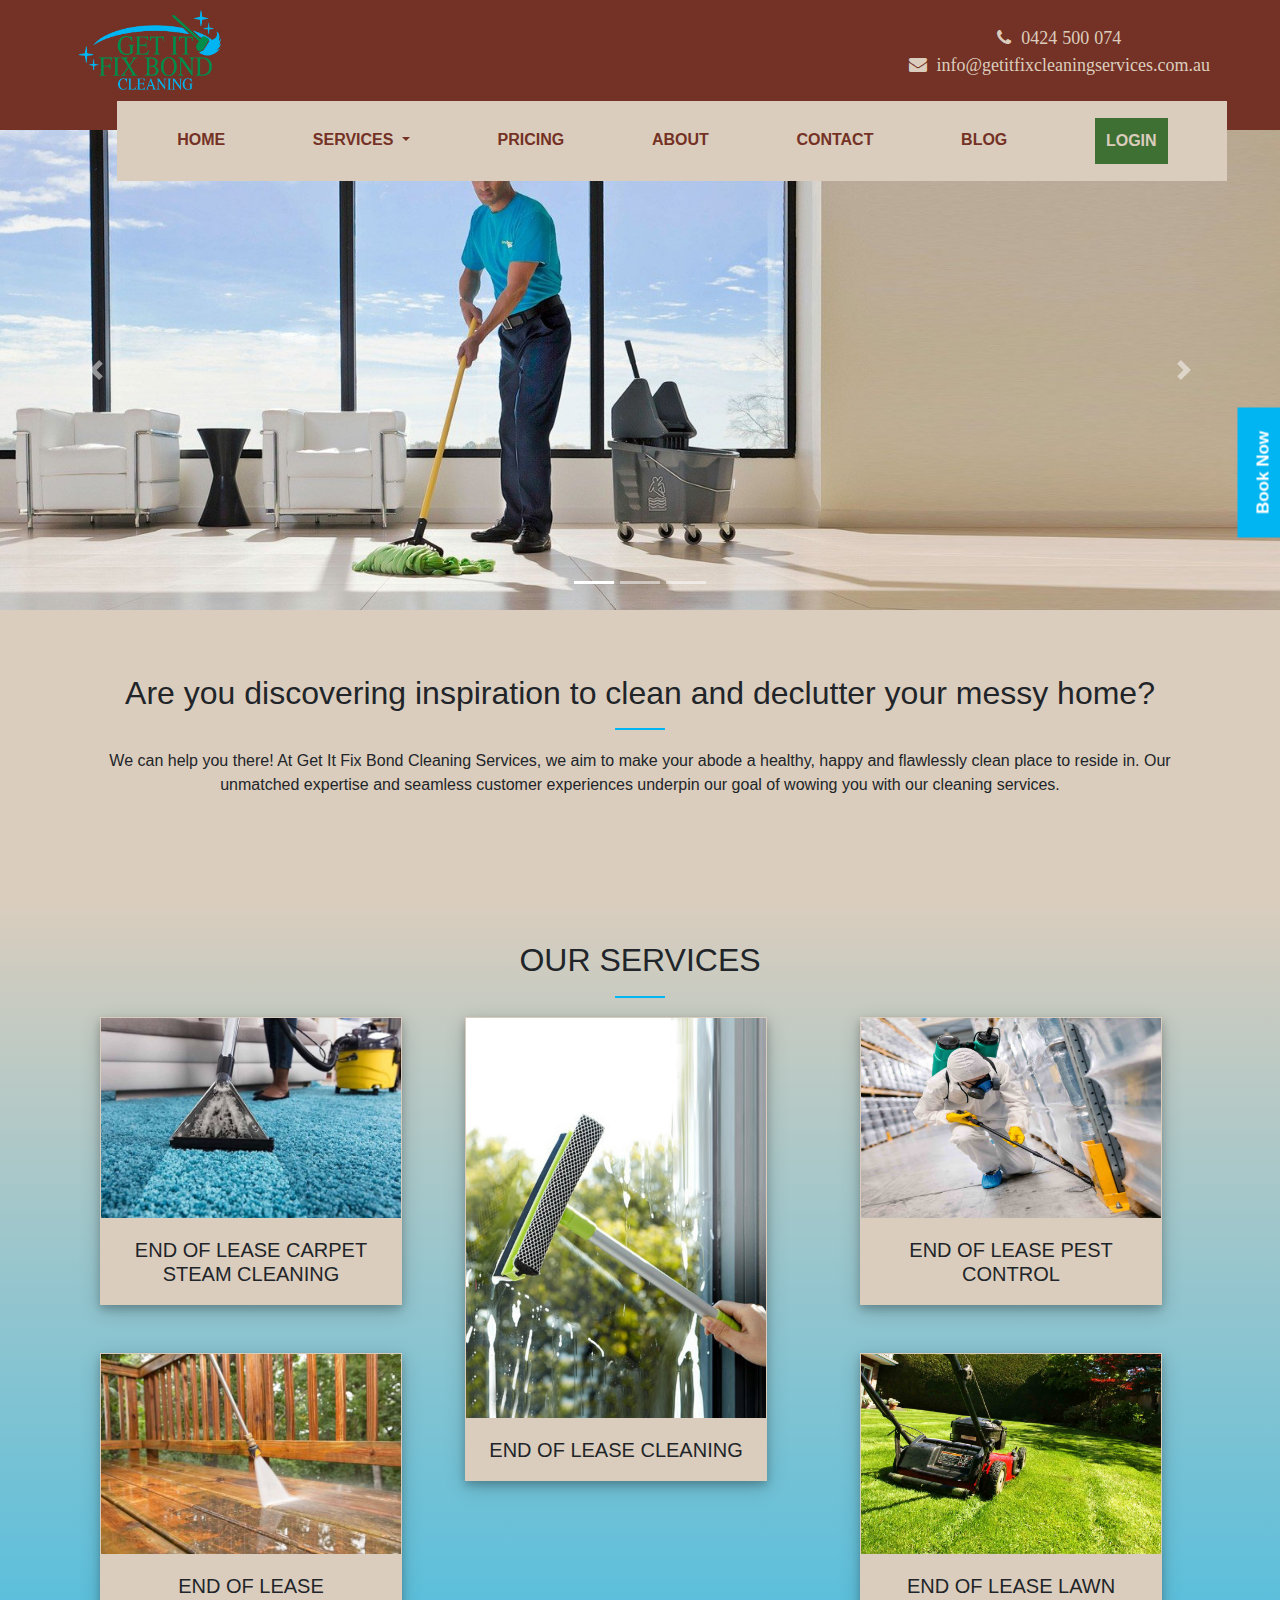
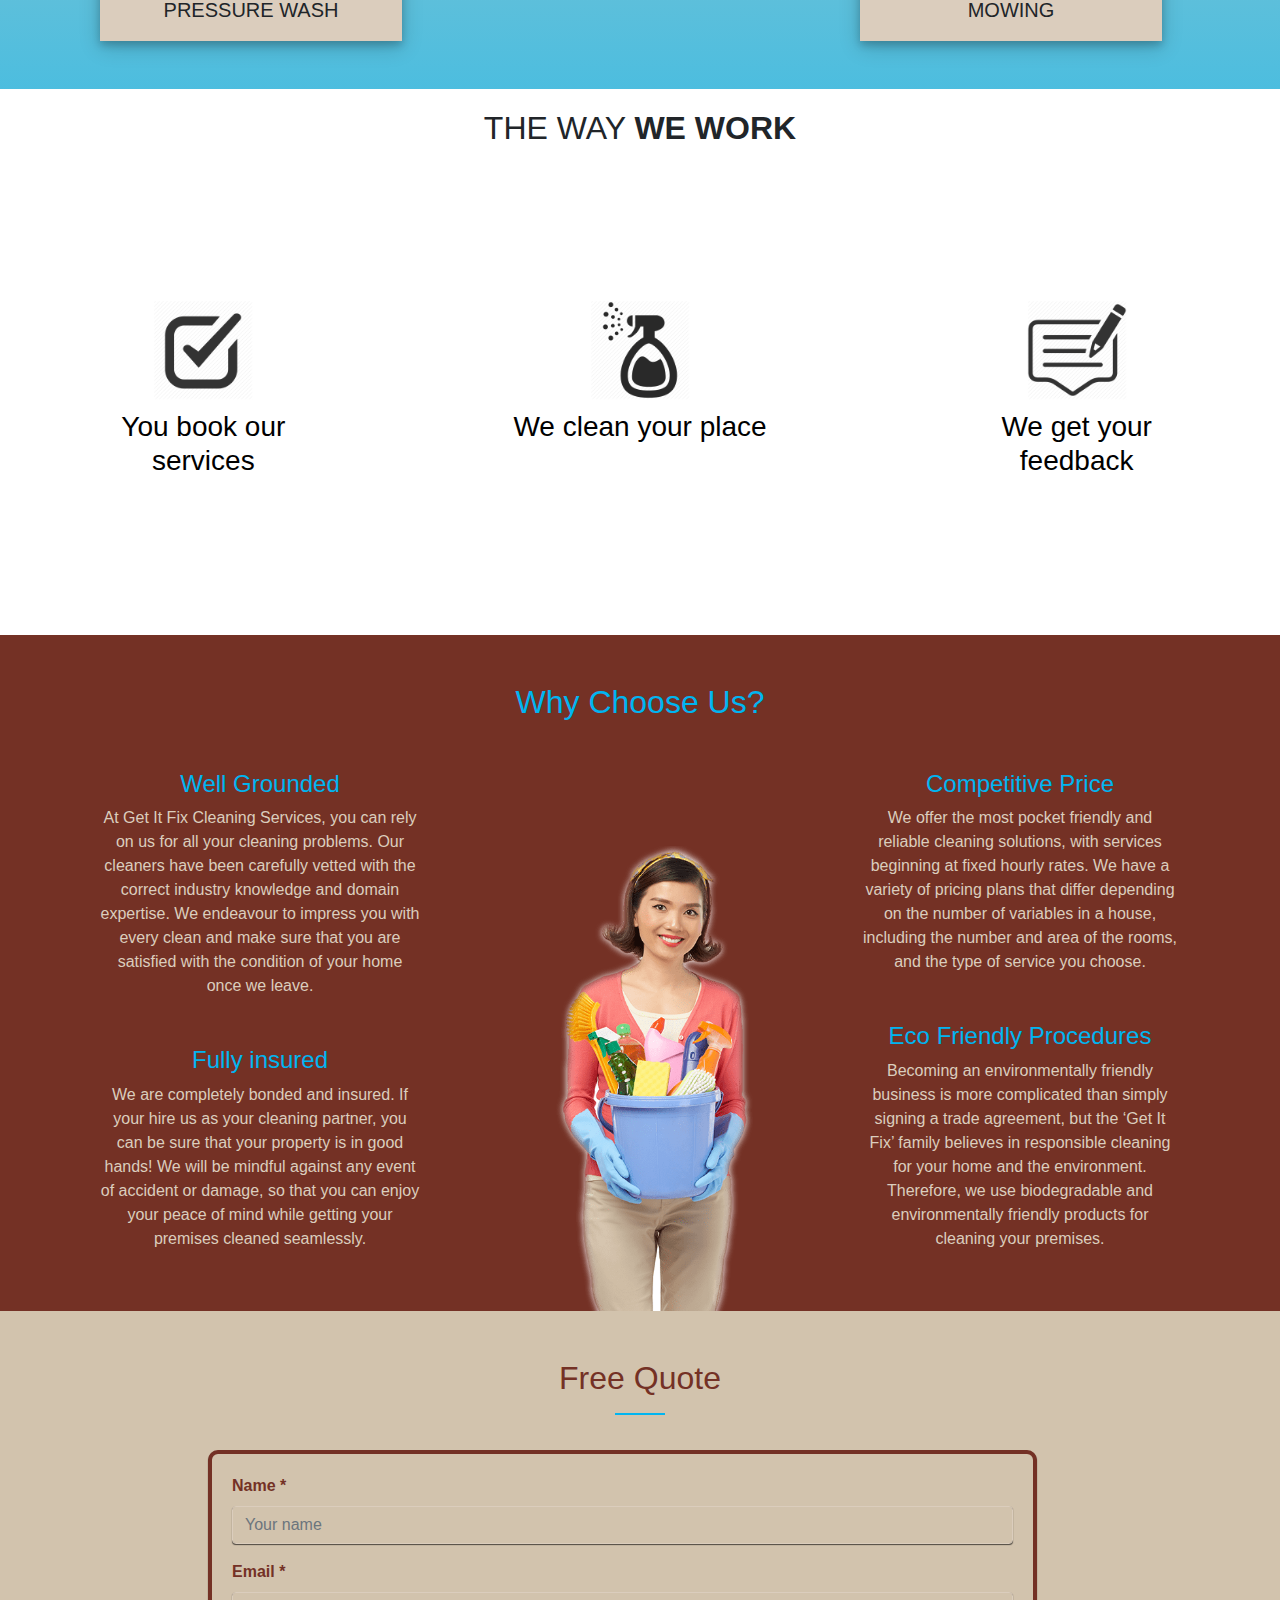
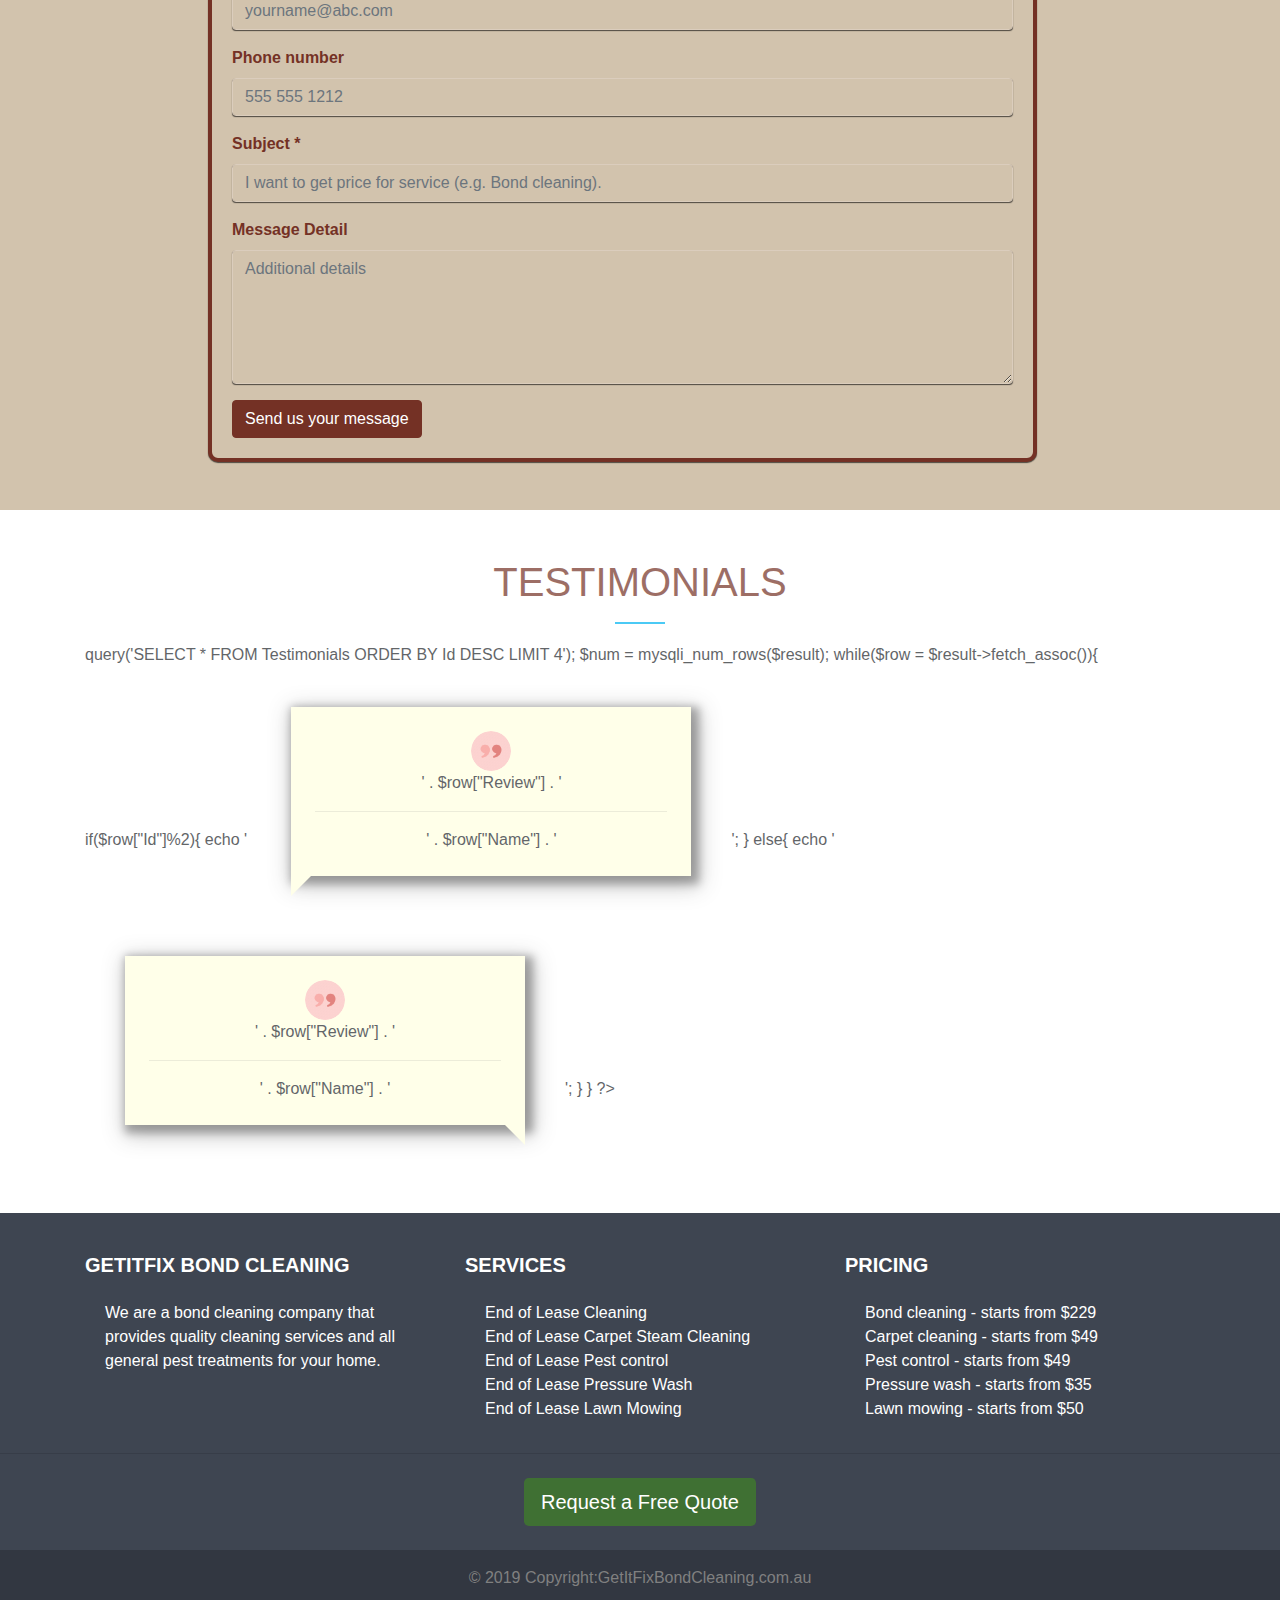
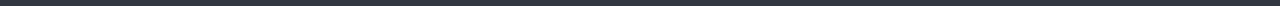
==== commit 04064a00: "Giving some final links and finishing" ====
--- a/index.html
+++ b/index.html
@@ -44,7 +44,6 @@
 
     <div class="container y">
   <nav class="navbar navbar-expand-md navbar-light container">
- <!--  <a class="navbar-brand" href="#"><img src="images/logo_getitfix.png" style="height: 100px; width: 100px;"> </a> -->
   <button class="navbar-toggler" type="button" data-toggle="collapse" data-target="#navbarNav" aria-controls="navbarNav" aria-expanded="false" aria-label="Toggle navigation">
     <span class="navbar-toggler-icon"></span>
   </button>
@@ -70,24 +69,15 @@
 
       <li id="menu-item-40" class="nav-item menu-item menu-item-type-post_type menu-item-object-page menu-item-40"><a href="pricing.php" class="nav-link">PRICING</a></li>
 
-      <!-- <li id="menu-item-963" class="nav-item menu-item menu-item-type-post_type menu-item-object-page menu-item-963 dropdown"><a href="#" class="nav-link home-item-space dropdown-toggle" data-toggle="dropdown" data_target="dropdown_target">ABOUT US
-        <span class="caret"></span></a>
-        <div class="dropdown-menu" aria-labelledby="dropdown_target">
-          <a href="about_us.html" class="dropdown-item">Our Story</a>
-          <div class="dropdown-divider"></div>
-          <a href="contact.html" class="dropdown-item">Contact Us</a>
-        </div>
-      </li> -->
-
-      <li id="menu-item-40" class="nav-item menu-item menu-item-type-post_type menu-item-object-page menu-item-40"><a href="blog.html" class="nav-link">ABOUT</a></li>
-
-      <li id="menu-item-40" class="nav-item menu-item menu-item-type-post_type menu-item-object-page menu-item-40"><a href="blog.html" class="nav-link">CONTACT</a></li>
+      <li id="menu-item-40" class="nav-item menu-item menu-item-type-post_type menu-item-object-page menu-item-40"><a href="about_us.html" class="nav-link">ABOUT</a></li>
+
+      <li id="menu-item-40" class="nav-item menu-item menu-item-type-post_type menu-item-object-page menu-item-40"><a href="contact.html" class="nav-link">CONTACT</a></li>
 
        <li id="menu-item-40" class="nav-item menu-item menu-item-type-post_type menu-item-object-page menu-item-40"><a href="blog.html" class="nav-link">BLOG</a></li>
 
      <li id="menu-item-40" class="nav-item menu-item menu-item-type-post_type menu-item-object-page menu-item-40 lifts"><a href="login.html" class="nav-link"><button id="login-btn" class="request-button" type="submit">LOGIN</button></a></li>
 
-     <!-- <li id="menu-item-40" class="nav-item menu-item menu-item-type-post_type menu-item-object-page menu-item-40 lifts"><a href="index.html" class="nav-link"><button id="request-button" class="request-button" type="submit">Request a Free Quote</button></a></li> -->
+    
 </ul>
 </div>
 </nav>
@@ -136,23 +126,24 @@
 
 
 <div id="stickyQuote">
-  <button data-toggle="modal" data-target="#exampleModalCenter" data-backdrop="static">Request a Free Quote</button>
+  <button data-toggle="modal" data-target="#bookingPopup" data-backdrop="static">Book Now</button>
     </div>
 <!-- Modal -->
-<div class="modal" id="exampleModalCenter" tabindex="-1" role="dialog" aria-labelledby="exampleModalCenterTitle" aria-hidden="true">
+<div class="modal" id="bookingPopup" tabindex="-1" role="dialog" aria-labelledby="bookingPopup" aria-hidden="true">
   <div class="modal-dialog modal-dialog-centered" role="document">
     <div class="modal-content">
       <div class="modal-header">
-        <h5 class="modal-title" style="color: #743125;" id="exampleModalLongTitle">Free Quote</h5>
+        <h5 class="modal-title" style="color: #743125;" id="exampleModalLongTitle">Book Now</h5>
         <button type="button" class="close" data-dismiss="modal" aria-label="Close">
           <span aria-hidden="true">&times;</span>
         </button>
       </div>
       <div class="modal-body">
-        <div class="request-form">
-  <div class="request-area">
+        <div class="request-area">
     <form id="popform">
    <!-- <form id="myform"> -->
+    <h3 style="color:#3f7033">Personal Information</h3>
+    <hr>
     <div class="form-group">
       <label for="name">Name *</label>
       <input type="text" class="form-control" id="name" placeholder="Your name" name="name" maxlength="30">
@@ -165,18 +156,67 @@
       <label for="phone">Phone number</label>
       <input type="number" class="form-control" id="phone" placeholder="555 555 1212" name="phone" maxlength="15">
     </div>
-    <div class="form-group">
-      <label for="subject">Subject *</label>
-      <input type="text" class="form-control" id="subject" placeholder="I want to get price for service (e.g. Bond cleaning)." name="subject" maxlength="100">
-    </div>
-    <div class="form-group">
-    <label for="detail">Message Detail</label>
+    <h3 style="color:#3f7033">Address</h3>
+    <hr>
+    <div class="form-group">
+      <label for="name">Address *</label>
+      <input type="text" class="form-control" id="address" placeholder="Enter your address" name="name" maxlength="30">
+    </div>
+    <div class="form-group">
+      <label for="city">City *</label>
+      <input type="text" class="form-control" id="city" placeholder="Enter your city" name="email" maxlength="30">
+    </div>
+    <div class="form-group">
+      <label for="phone">State</label>
+      <input type="text" class="form-control" id="state" placeholder="Enter your state " name="phone" maxlength="15">
+    </div>
+    <div class="form-group">
+      <label for="phone">Post Code</label>
+      <input type="text" class="form-control" id="postcode" placeholder="Enter your post code" name="phone" maxlength="15">
+    </div>
+
+     <h3 style="color:#3f7033">Type of Service</h3>
+    <hr>
+    <div class="form-group">
+      <label for="service">Service</label><br>
+     
+      <input type="checkbox" id="service" value="End of Lease cleaning"> End of Lease cleaning <br><br>
+      <input type="checkbox" id="service1" value="End of Lease Carpet Steam Cleaning"> End of Lease Carpet Steam Cleaning <br><br>
+      <input type="checkbox" id="service2" value="End of Lease Pest Control "> End of Lease Pest Control  <br><br>
+      <input type="checkbox" id="service3" value="End of Lease Pressure Wash"> End of Lease Pressure Wash <br><br>
+      <input type="checkbox" id="service4" value="End of Lease lawn mowing"> End of Lease lawn mowing<br><br></div>
+      <div class="form-group">
+      <label for="bedroom">Bedroom</label><br>
+    
+      <input type="radio" id="bedroom"  name="bedroom"  value="1" checked> 1
+      <input type="radio" id="bedroom" class="radioSpacing" name="bedroom" value="2"> 2
+      <input type="radio" id="bedroom" class="radioSpacing" name="bedroom" value="3"> 3
+      <input type="radio" id="bedroom" class="radioSpacing" name="bedroom" value="4"> 4 
+      <input type="radio" id="bedroom" class="radioSpacing" name="bedroom" value="5"> 5<br><br></div>
+  
+      <div class="form-group">
+      <label for="bathroom">Bathroom</label><br>
+      
+      <input type="radio" id="bathroom" name="bathroom" value="1" checked> 1
+      <input type="radio" id="bathroom" name="bathroom" class="radioSpacing" value="2"> 2
+      <input type="radio" id="bathroom" name="bathroom" class="radioSpacing" value="3"> 3<br><br>
+     </div>
+
+    
+    <h3 style="color:#3f7033">Extras</h3>
+    <hr>
+    <div class="form-group"> 
+      <input type="checkbox" id="extras0" value="Wall wash">  Wall wash <br><br>
+      <input type="checkbox" id="extras1" value="Outside the windows">  Outside the windows <br><br>
+      <input type="checkbox" id="extras2" value="Heavy stains on the carpet">  Heavy stains on the carpet <br><br></div>
+    <div class="form-group">
+      <h3 style="color:#3f7033">Customer comments</h3>
       <textarea class="form-control" rows="5" id="detail" placeholder="Additional details" name="message" maxlength="300"></textarea>
     </div>
-    <button type="button" id="submit" class="btn btn-whatever">Send us your message</button>
+    <button type="button" id="bookNow" class="btn btn-whatever">Book now</button>
       
     </form>
-</div>
+
   </div>
       </div>
     </div>
@@ -513,13 +553,59 @@
     <ul class="list-unstyled list-inline text-center py-2">
       
       <li class="list-inline-item">
-        <a href="index.html" id="footer-request" class="btn btn-footer btn-lg btn-rounded">Request a free quote</a>
+        <button data-toggle="modal" class="btn btn-footer btn-lg btn-rounded" data-target="#exampleModalCenter" data-backdrop="static">Request a Free Quote</button>
+    </div>
+        <!-- <a href="#" id="footer-request" class="btn btn-footer btn-lg btn-rounded">Request a free quote</a> -->
       </li>
     </ul>
     
     <div class="footer-copyright text-center py-3">© 2019 Copyright:GetItFixBondCleaning.com.au
     </div>
 
+    <div class="modal" id="exampleModalCenter" tabindex="-1" role="dialog" aria-labelledby="exampleModalCenterTitle" aria-hidden="true">
+  <div class="modal-dialog modal-dialog-centered" role="document">
+    <div class="modal-content">
+      <div class="modal-header">
+        <h5 class="modal-title" style="color: #743125;" id="exampleModalLongTitle">Free Quote</h5>
+        <button type="button" class="close" data-dismiss="modal" aria-label="Close">
+          <span aria-hidden="true">&times;</span>
+        </button>
+      </div>
+      <div class="modal-body">
+        <div class="request-form">
+  <div class="request-area">
+    <form id="popform">
+   <!-- <form id="myform"> -->
+    <div class="form-group">
+      <label for="name">Name *</label>
+      <input type="text" class="form-control" id="name" placeholder="Your name" name="name" maxlength="30">
+    </div>
+    <div class="form-group">
+      <label for="email">Email *</label>
+      <input type="email" class="form-control" id="email" placeholder="yourname@abc.com" name="email" maxlength="30">
+    </div>
+    <div class="form-group">
+      <label for="phone">Phone number</label>
+      <input type="number" class="form-control" id="phone" placeholder="555 555 1212" name="phone" maxlength="15">
+    </div>
+    <div class="form-group">
+      <label for="subject">Subject *</label>
+      <input type="text" class="form-control" id="subject" placeholder="I want to get price for service (e.g. Bond cleaning)." name="subject" maxlength="100">
+    </div>
+    <div class="form-group">
+    <label for="detail">Message Detail</label>
+      <textarea class="form-control" rows="5" id="detail" placeholder="Additional details" name="message" maxlength="300"></textarea>
+    </div>
+    <button type="button" id="quote" class="btn btn-whatever">Send us your message</button>
+      
+    </form>
+</div>
+  </div>
+      </div>
+    </div>
+  </div>
+</div>
+
 </footer> 
 <!-- Footer -->
 
--- a/css/style.css
+++ b/css/style.css
@@ -52,7 +52,58 @@
 }
 .y{
     position:absolute;
-    top: 2%;
+    top: 2.1%;
+    left: 8%;
+    z-index: 1000;
+}
+
+.ya{
+    position:absolute;
+    top: 4%;
+    left: 8%;
+    z-index: 1000;
+}
+
+.yb{
+    position:absolute;
+    top: 3.7%;
+    left: 8%;
+    z-index: 1000;
+}
+
+.yc{
+    position:absolute;
+    top: 4.6%;
+    left: 8%;
+    z-index: 1000;
+}
+
+
+
+.ye{
+    position:absolute;
+    top: 3.5%;
+    left: 8%;
+    z-index: 1000;
+}
+
+.yf{
+    position:absolute;
+    top: 4.7%;
+    left: 8%;
+    z-index: 1000;
+}
+
+.yg{
+    position:absolute;
+    top: 2.3%;
+    left: 8%;
+    z-index: 1000;
+}
+
+.yh{
+    position:absolute;
+    top: 2.9%;
     left: 8%;
     z-index: 1000;
 }
@@ -185,7 +236,7 @@
   width: 85px;
   position: fixed;
   right: 0;
-  top: 60%;
+  top: 55%;
   z-index: 1000;
   transform: rotate(-90deg);
   -webkit-transform: rotate(-90deg);
@@ -193,12 +244,13 @@
   -o-transform: rotate(-90deg);
   filter: progid:DXImageTransform.Microsoft.BasicImage(rotation=3);
 }
+
 #stickyQuote button {
   display: block;
   background:#00b5f1;
   height: 50px;
   padding: 10px 0px 40px 0px;
-  width: 205px;
+  width: 130px;
   text-align: center;
   color: #fff;
   border: 3px solid #00b5f1;
@@ -208,6 +260,7 @@
 }
 #stickyQuote button:hover {
   background:#00495d;
+  border: 3px solid #00495d;
 }
 
 .fixed-back { 
@@ -560,6 +613,7 @@
 .btn-footer {
   background-color: #3f7033;
   border-color: #3f7033;
+  color: white;
 }
 
 .btn-footer:hover {
@@ -1892,6 +1946,7 @@
 
 .div-services:hover .anim-image {
   opacity: 0.3;
+
 }
 
 .div-services:hover .anim-middle {
